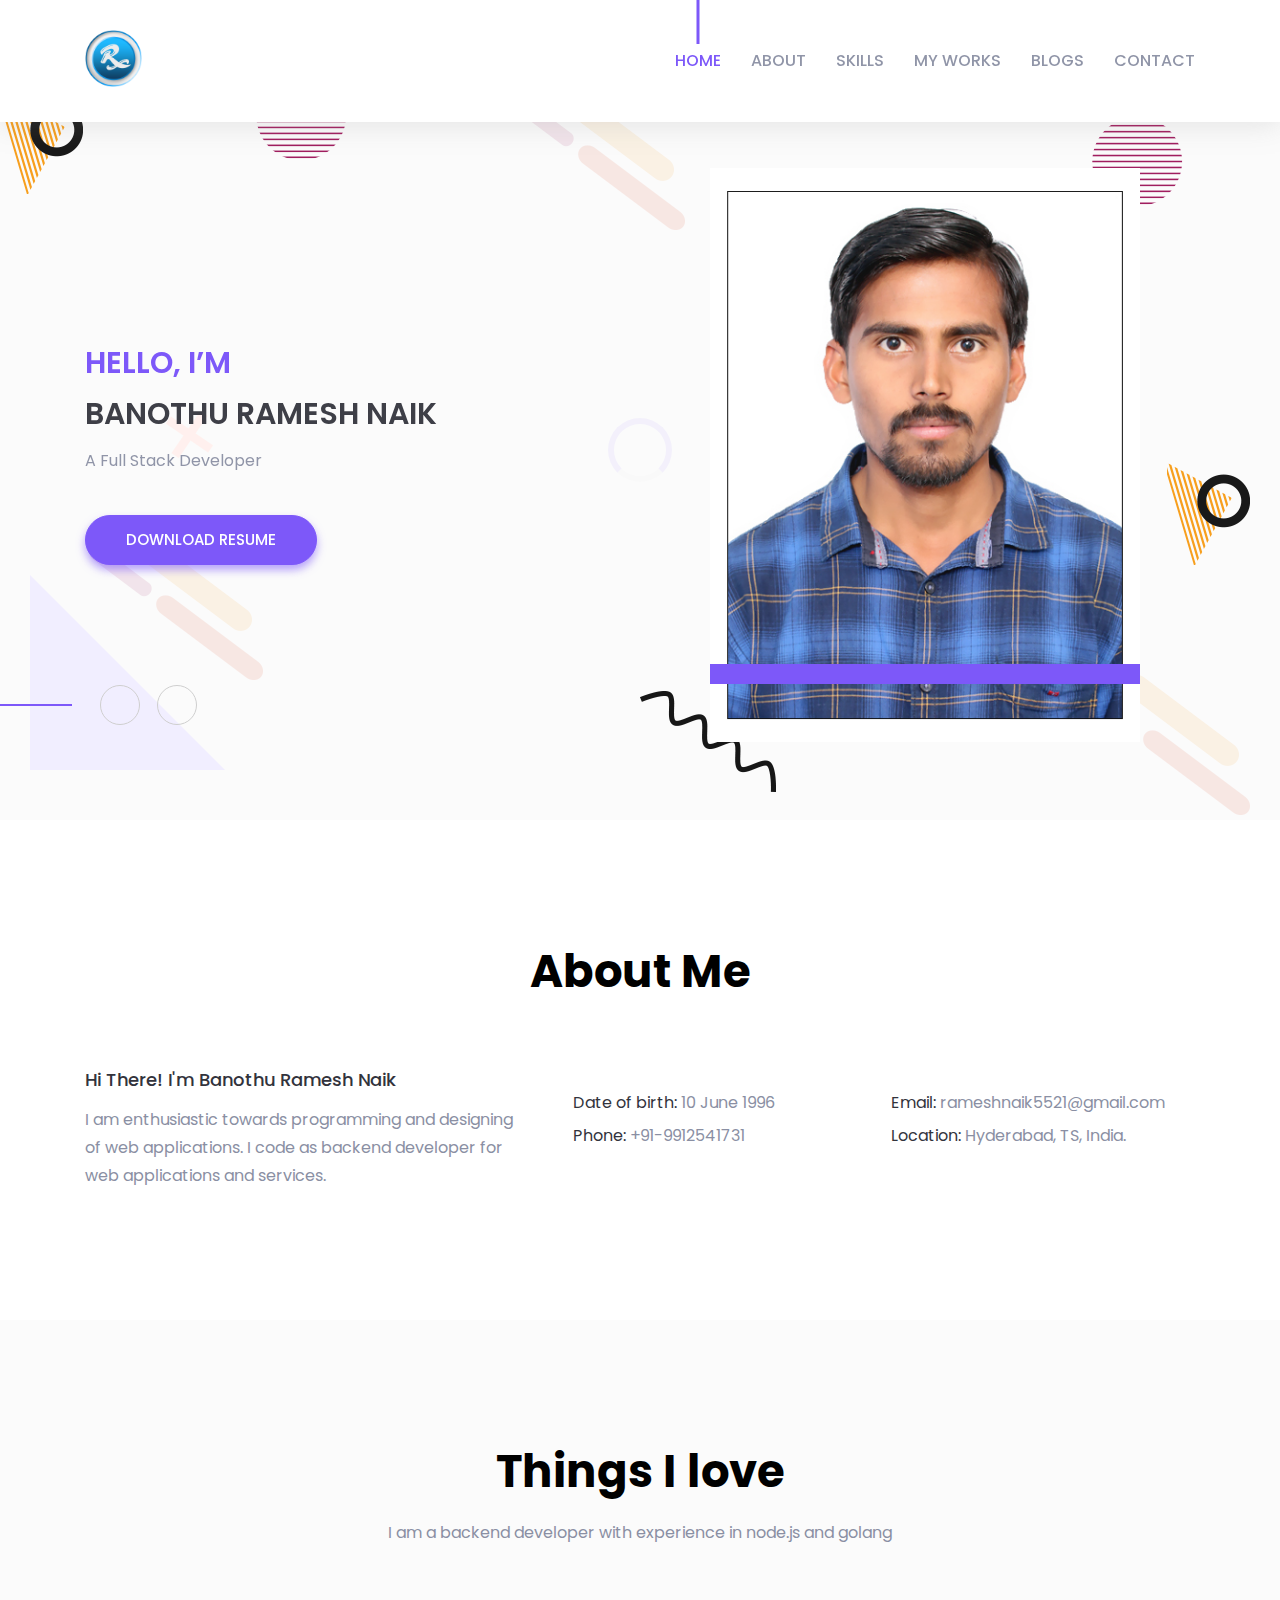
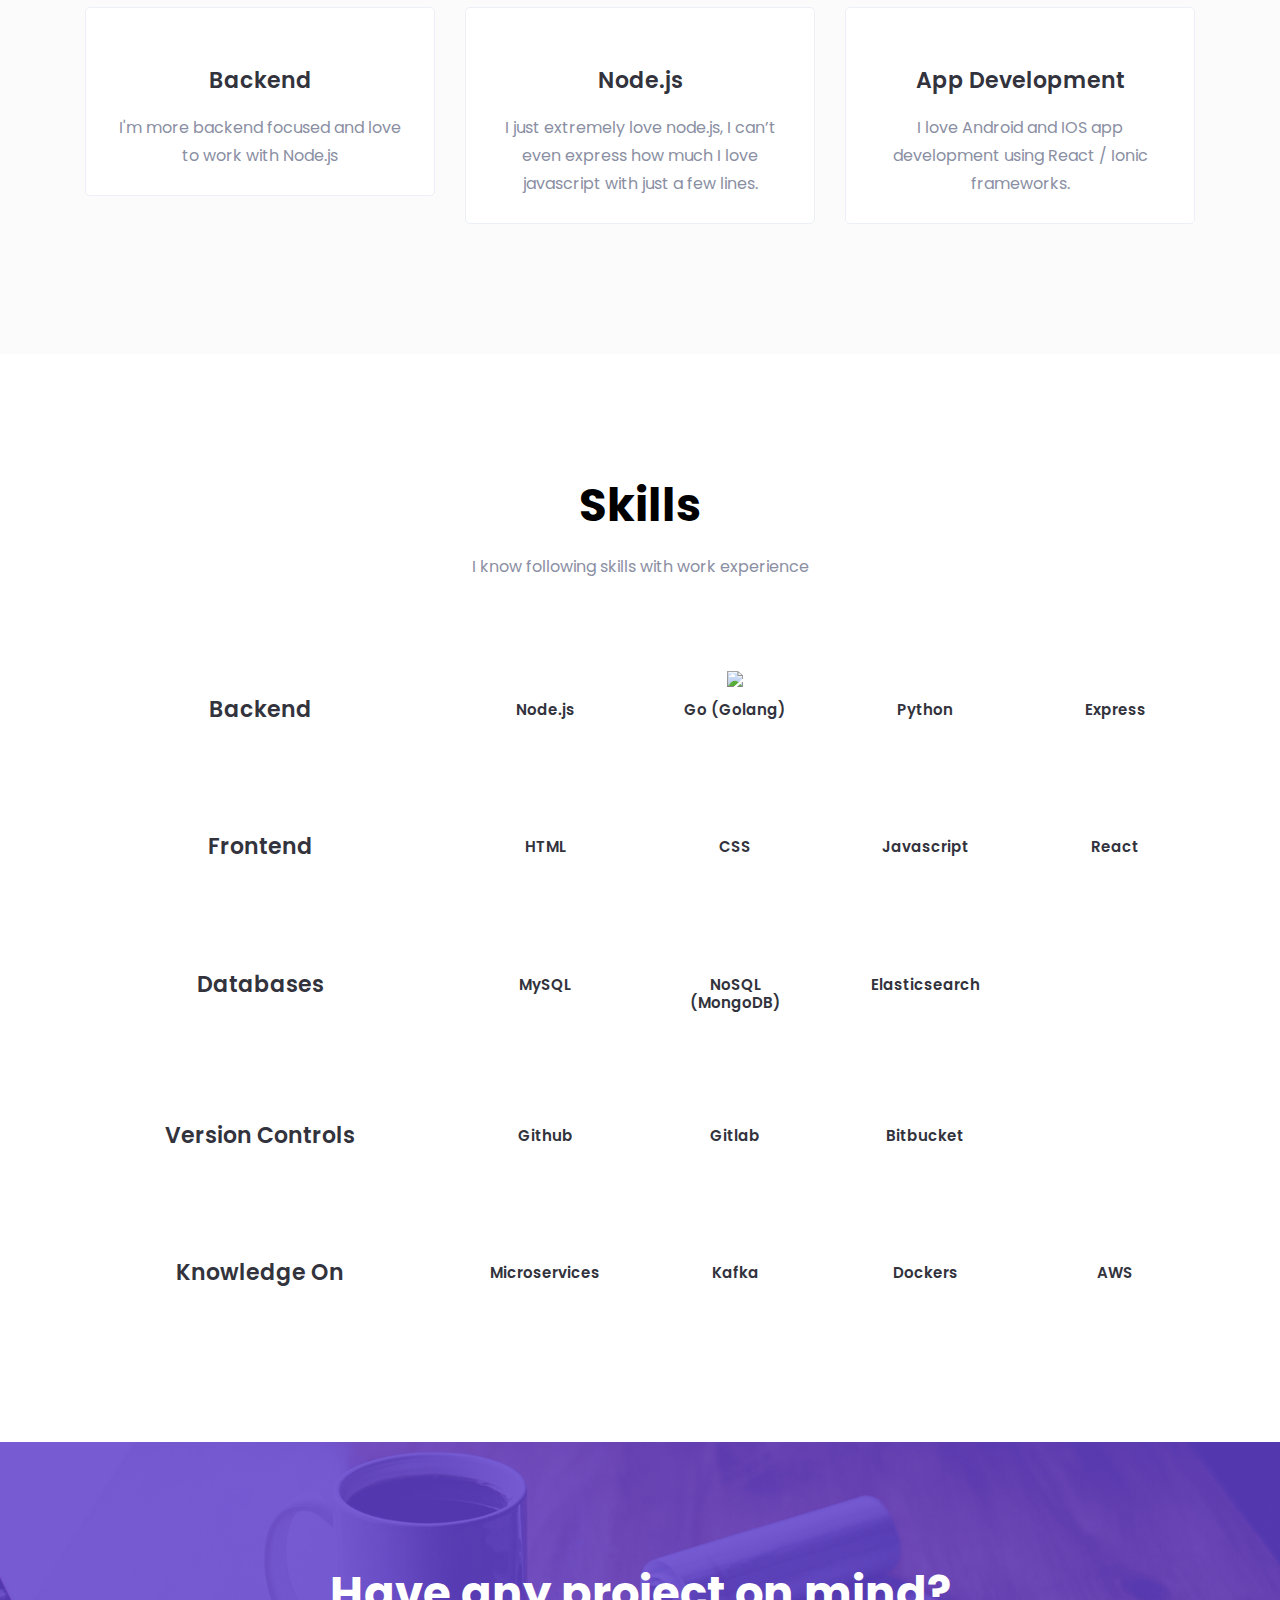
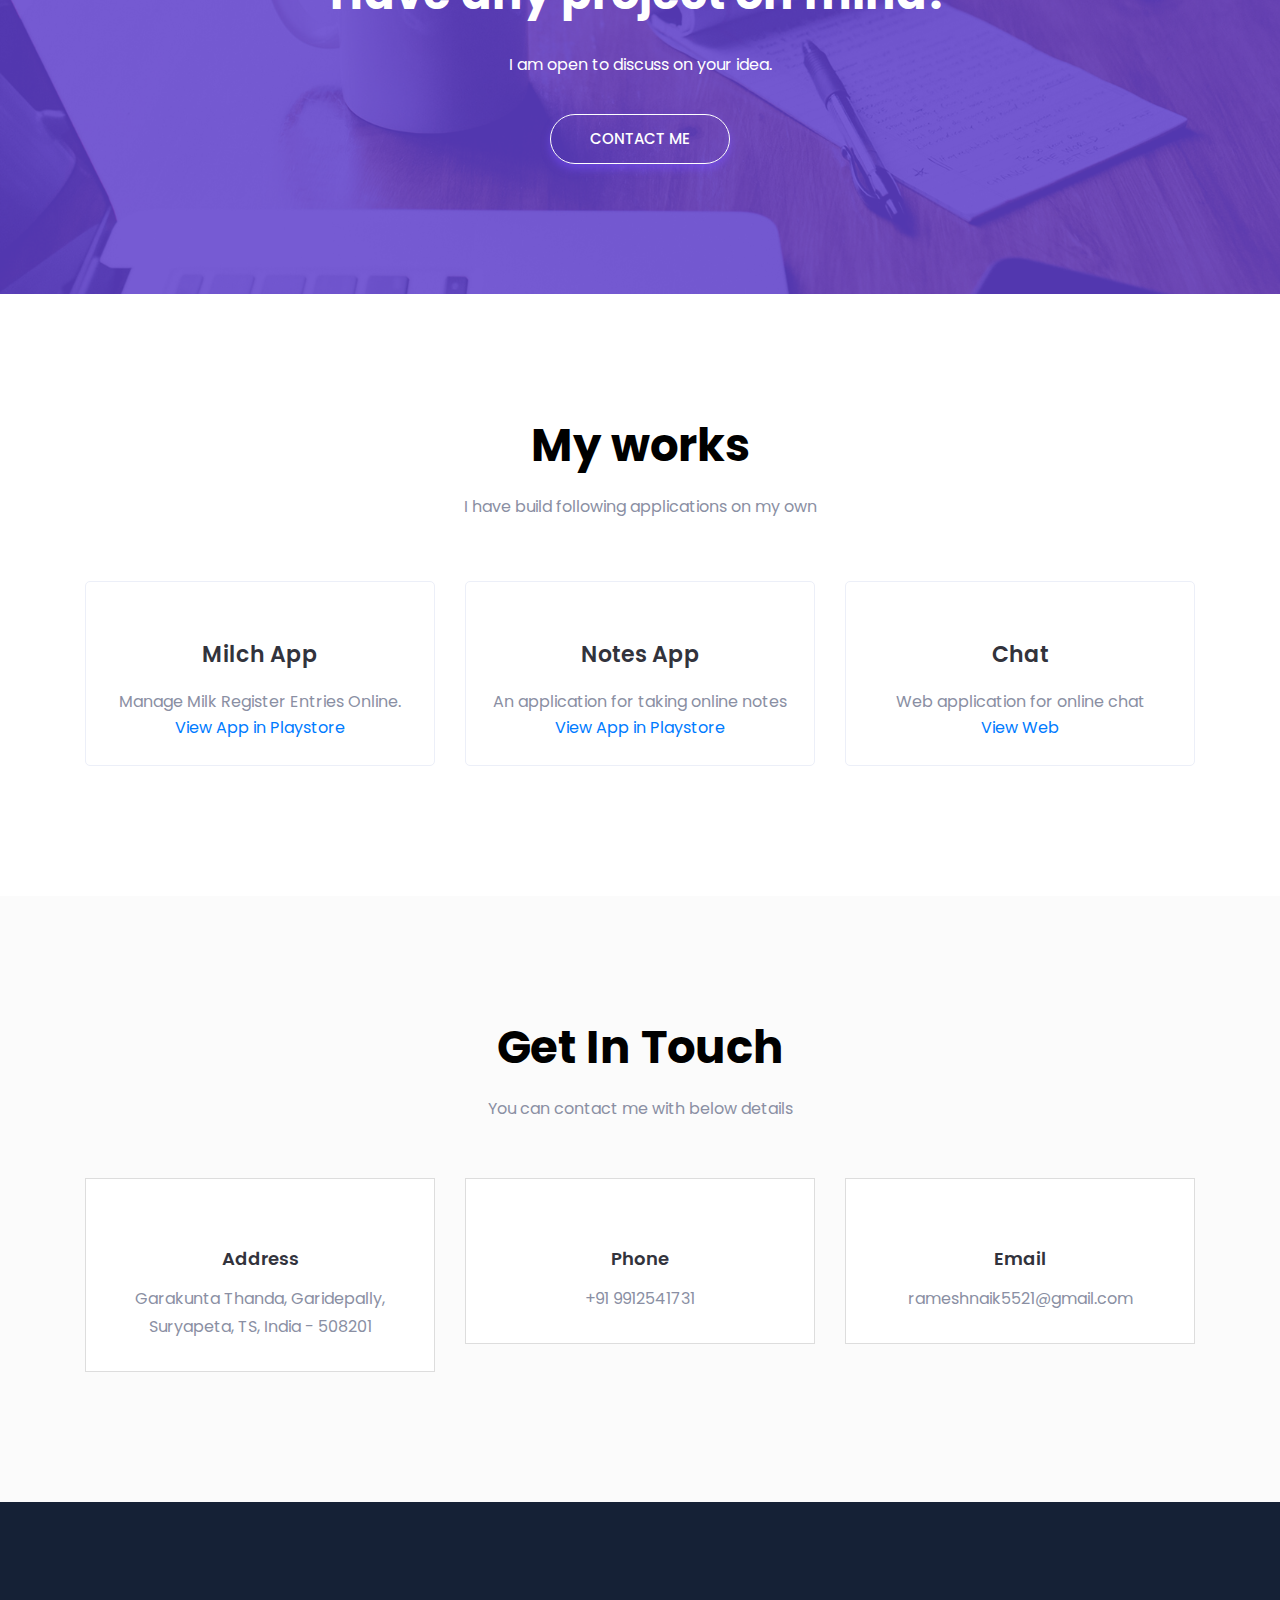
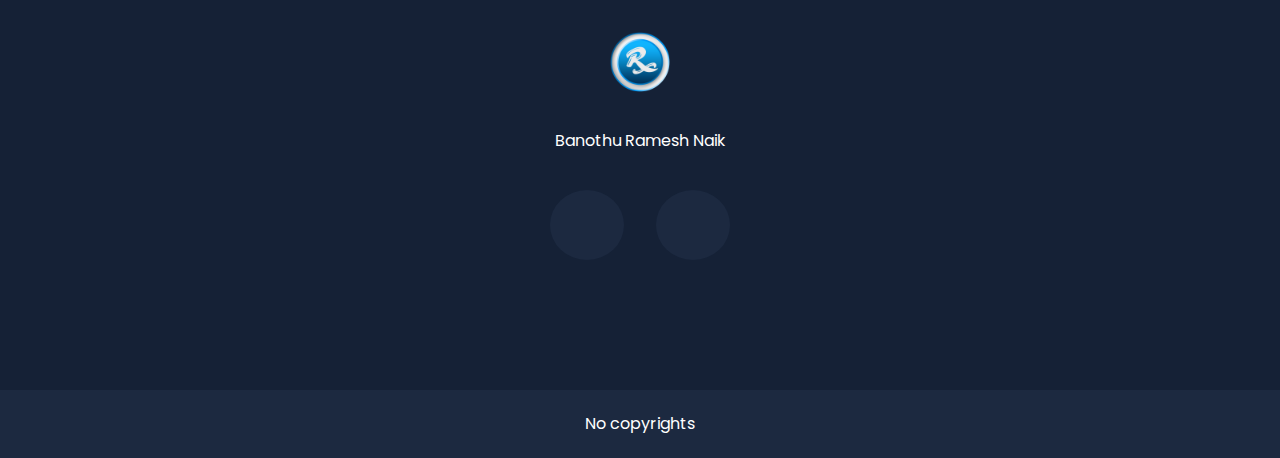
==== index.html @ ff6d8771 "commented download my resume" ====
<!doctype html>
<html lang="en">

<head>

    <!--====== Required meta tags ======-->
    <meta charset="utf-8">
    <meta http-equiv="x-ua-compatible" content="ie=edge">
    <meta name="description" content="Ramesh Naik Banothu Personal Portfolio Website">
    <meta name="viewport" content="width=device-width, initial-scale=1, shrink-to-fit=no">

    <!--====== Title ======-->
    <title>Ramesh Naik Banothu - Personal Portfolio & CV</title>

    <!--====== Favicon Icon ======-->
    <link rel="shortcut icon" href="assets/images/favicon.png" type="image/png">

    <!--====== Bootstrap css ======-->
    <link rel="stylesheet" href="assets/css/bootstrap.min.css">

    <!--====== Line Icons css ======-->
    <!-- <link rel="stylesheet" href="assets/css/LineIcons.css"> -->

    <link href="https://cdn.lineicons.com/3.0/lineicons.css" rel="stylesheet">

    <!--====== Magnific Popup css ======-->
    <link rel="stylesheet" href="assets/css/magnific-popup.css">

    <!--====== Default css ======-->
    <link rel="stylesheet" href="assets/css/default.css">

    <!--====== Style css ======-->
    <link rel="stylesheet" href="assets/css/style.css">
    <link rel="stylesheet" href="assets/css/myStyle.css">

</head>

<body>

    <!--====== PRELOADER PART START ======-->

    <div class="preloader">
        <div class="loader_34">
            <div class="ytp-spinner">
                <div class="ytp-spinner-container">
                    <div class="ytp-spinner-rotator">
                        <div class="ytp-spinner-left">
                            <div class="ytp-spinner-circle"></div>
                        </div>
                        <div class="ytp-spinner-right">
                            <div class="ytp-spinner-circle"></div>
                        </div>
                    </div>
                </div>
            </div>
        </div>
    </div>

    <!--====== PRELOADER ENDS START ======-->

    <!--====== HEADER PART START ======-->

    <header id="home" class="header-area">
        <div class="navigation fixed-top">
            <div class="container">
                <div class="row">
                    <div class="col-lg-12">
                        <nav class="navbar navbar-expand-lg">
                            <a class="navbar-brand" href="index.html">
                                <img width="10%" src="assets/images/logo.png" alt="Logo">
                            </a> <!-- Logo -->
                            <button class="navbar-toggler" type="button" data-toggle="collapse"
                                data-target="#navbarSupportedContent" aria-controls="navbarSupportedContent"
                                aria-expanded="false" aria-label="Toggle navigation">
                                <span class="toggler-icon"></span>
                                <span class="toggler-icon"></span>
                                <span class="toggler-icon"></span>
                            </button>

                            <div class="collapse navbar-collapse" id="navbarSupportedContent">
                                <ul class="navbar-nav ml-auto">
                                    <li class="nav-item active"><a class="page-scroll" href="#home">Home</a></li>
                                    <li class="nav-item"><a class="page-scroll" href="#about">About</a></li>
                                    <!-- <li class="nav-item"><a class="page-scroll" href="#service">Services</a></li> -->
                                    <li class="nav-item"><a class="page-scroll" href="#skills">Skills</a></li>
                                    <li class="nav-item"><a class="page-scroll myworksnav" href="#work">My Works</a></li>
                                    <li class="nav-item"><a class="page-scroll" href="/blogs">Blogs</a></li>
                                    <li class="nav-item"><a class="page-scroll" href="#contact">Contact</a></li>
                                </ul>
                            </div> <!-- navbar collapse -->
                        </nav> <!-- navbar -->
                    </div>
                </div> <!-- row -->
            </div> <!-- container -->
        </div> <!-- navigation -->

        <div id="parallax" class="header-content d-flex align-items-center">
            <div class="header-shape shape-one layer" data-depth="0.10">
                <img src="assets/images/banner/shape/shape-1.png" alt="Shape">
            </div> <!-- header shape -->
            <div class="header-shape shape-tow layer" data-depth="0.30">
                <img src="assets/images/banner/shape/shape-2.png" alt="Shape">
            </div> <!-- header shape -->
            <div class="header-shape shape-three layer" data-depth="0.40">
                <img src="assets/images/banner/shape/shape-3.png" alt="Shape">
            </div> <!-- header shape -->
            <div class="header-shape shape-fore layer" data-depth="0.60">
                <img src="assets/images/banner/shape/shape-2.png" alt="Shape">
            </div> <!-- header shape -->
            <div class="header-shape shape-five layer" data-depth="0.20">
                <img src="assets/images/banner/shape/shape-1.png" alt="Shape">
            </div> <!-- header shape -->
            <div class="header-shape shape-six layer" data-depth="0.15">
                <img src="assets/images/banner/shape/shape-4.png" alt="Shape">
            </div> <!-- header shape -->
            <div class="header-shape shape-seven layer" data-depth="0.50">
                <img src="assets/images/banner/shape/shape-5.png" alt="Shape">
            </div> <!-- header shape -->
            <div class="header-shape shape-eight layer" data-depth="0.40">
                <img src="assets/images/banner/shape/shape-3.png" alt="Shape">
            </div> <!-- header shape -->
            <div class="header-shape shape-nine layer" data-depth="0.20">
                <img src="assets/images/banner/shape/shape-6.png" alt="Shape">
            </div> <!-- header shape -->
            <div class="header-shape shape-ten layer" data-depth="0.30">
                <img src="assets/images/banner/shape/shape-3.png" alt="Shape">
            </div> <!-- header shape -->
            <div class="container">
                <div class="row align-items-center">
                    <div class="col-xl-5 col-lg-6">
                        <div class="header-content-right">
                            <h4 class="sub-title">Hello, I’m</h4>
                            <h1 class="title" style="font-size: 30px;">Banothu Ramesh Naik</h1>
                            <p>A Full Stack Developer</p>
                            <a class="main-btn" href="/Ramesh_Naik_Resume.pdf">Download resume</a>
                        </div> <!-- header content right -->
                    </div>
                    <div class="col-lg-6 offset-xl-1">
                        <div class="header-image d-none d-lg-block">
                            <img src="assets/images/banner/hero.jpg" alt="hero">
                        </div> <!-- header image -->
                    </div>
                </div> <!-- row -->
            </div> <!-- container -->
            <div class="header-social">
                <div class="container">
                    <div class="row">
                        <div class="col-lg-12">
                            <div class="header-social-icon">
                                <ul>
                                    <li><a target="_blank" href="https://github.com/banothurameshnaik"><i
                                                class="lni lni-github-original"></i></a></li>
                                    <li><a target="_blank"
                                            href="https://www.linkedin.com/in/ramesh-naik-banothu-841b9b114"><i
                                                class="lni lni-linkedin-original"></i></a></li>
                                </ul>
                            </div> <!-- header social -->
                        </div>
                    </div> <!-- row -->
                </div> <!-- container -->
            </div> <!-- header social -->
        </div> <!-- header content -->
    </header>

    <!--====== HEADER PART ENDS ======-->

    <!--====== ABOUT PART START ======-->

    <section id="about" class="about-area pt-125 pb-130">
        <div class="container">
            <div class="row justify-content-center">
                <div class="col-lg-8">
                    <div class="section-title text-center">
                        <h2 class="title">About Me</h2>
                    </div> <!-- section title -->
                </div>
            </div> <!-- row -->
            <div class="row">
                <div class="col-lg-5">
                    <div class="about-content mt-50">
                        <h5 class="about-title">Hi There! I'm Banothu Ramesh Naik</h5>
                        <p>
                            I am enthusiastic towards programming and designing of web applications.
                            I code as backend developer for web applications and services.
                        </p>
                    </div> <!-- about content -->
                </div>
                <div class="col-lg-7">
                    <div class="about-content mt-50">
                        <ul class="clearfix">
                            <li>
                                <div class="single-info d-flex align-items-center">
                                    <div class="info-icon">
                                        <i class="lni lni-calendar"></i>
                                    </div>
                                    <div class="info-text">
                                        <p><span>Date of birth:</span> 10 June 1996</p>
                                    </div>
                                </div> <!-- single info -->
                            </li>
                            <li>
                                <div class="single-info d-flex align-items-center">
                                    <div class="info-icon">
                                        <i class="lni lni-envelope"></i>
                                    </div>
                                    <div class="info-text">
                                        <p><span>Email:</span> rameshnaik5521@gmail.com</p>
                                    </div>
                                </div> <!-- single info -->
                            </li>
                            <li>
                                <div class="single-info d-flex align-items-center">
                                    <div class="info-icon">
                                        <i class="lni lni-phone"></i>
                                    </div>
                                    <div class="info-text">
                                        <p><span>Phone:</span> +91-9912541731</p>
                                    </div>
                                </div> <!-- single info -->
                            </li>
                            <li>
                                <div class="single-info d-flex align-items-center">
                                    <div class="info-icon">
                                        <i class="lni lni-map-marker"></i>
                                    </div>
                                    <div class="info-text">
                                        <p><span>Location:</span> Hyderabad, TS, India.</p>
                                    </div>
                                </div> <!-- single info -->
                            </li>
                        </ul>
                    </div> <!-- about content -->
                </div>
            </div> <!-- row -->
        </div> <!-- container -->
    </section>

    <!--====== ABOUT PART ENDS ======-->

    <!--====== SERVICES PART START ======-->

    <section id="service" class="services-area gray-bg pt-125 pb-130">
        <div class="container">
            <div class="row justify-content-center">
                <div class="col-lg-8">
                    <div class="section-title text-center pb-30">
                        <h2 class="title">Things I love</h2>
                        <p>I am a backend developer with experience in node.js and golang</p>
                    </div> <!-- section title -->
                </div>
            </div> <!-- row -->
            <div class="row justify-content-center">
                <div class="col-lg-4 col-md-6 col-sm-8">
                    <div class="single-service text-center mt-30">
                        <div class="service-icon">
                            <i class="lni lni-code-alt"></i>
                        </div>
                        <div class="service-content">
                            <h4 class="service-title"><a href="">Backend</a></h4>
                            <p>I'm more backend focused and love to work with Node.js</p>
                        </div>
                    </div> <!-- single service -->
                </div>
                <div class="col-lg-4 col-md-6 col-sm-8">
                    <div class="single-service text-center mt-30">
                        <div class="service-icon">
                            <i class="lni lni-nodejs"></i>
                        </div>
                        <div class="service-content">
                            <h4 class="service-title"><a href="">Node.js</a></h4>
                            <p>I just extremely love node.js, I can’t even express how much I love javascript with just
                                a few lines.</p>
                        </div>
                    </div> <!-- single service -->
                </div>
                <div class="col-lg-4 col-md-6 col-sm-8">
                    <div class="single-service text-center mt-30">
                        <div class="service-icon">
                            <i class="lni lni-mobile"></i>
                        </div>
                        <div class="service-content">
                            <h4 class="service-title"><a href="">App Development</a></h4>
                            <p>I love Android and IOS app development using React / Ionic frameworks.</p>
                        </div>
                    </div> <!-- single service -->
                </div>
            </div> <!-- row -->
        </div> <!-- container -->
    </section>

    <!--====== SERVICES PART ENDS ======-->

    <!--====== SKILLS PART START ======-->

    <section id="skills" class="skills-area white-bg pt-125 pb-130">
        <div class="container">
            <!-- Skills Heading -->
            <div class="row justify-content-center">
                <div class="col-lg-8">
                    <div class="section-title text-center pb-30">
                        <h2 class="title">Skills</h2>
                        <p>I know following skills with work experience</p>
                    </div> <!-- section title -->
                </div>
            </div> <!-- row -->

            <!-- Backend -->
            <div class="row justify-content-center">
                <div class="col-lg-4 col-md-6 col-sm-8">
                    <div class="single-service-no-border single-service text-center mt-50">
                        <div class="service-content">
                            <h4 class="service-title">Backend</h4>
                        </div>
                    </div> <!-- single service -->
                </div>
                <div class="col-lg-8 col-md-6 col-sm-8">
                    <div class="row justify-content-left">
                        <div class="col-lg-3 col-md-6 col-sm-8">
                            <div class="single-service-no-border single-service text-center mt-30">
                                <div class="service-icon">
                                    <!-- <img src="assets/images/skills-icons/node-icon.jpeg" /> -->
                                    <i class="lni lni-nodejs-alt"></i>
                                </div>
                                <div class="service-content">
                                    <h4 class="skill-title">Node.js</h4>
                                </div>
                            </div> <!-- single service -->
                        </div>
                        <div class="col-lg-3 col-md-6 col-sm-8">
                            <div class="single-service-no-border single-service text-center mt-30">
                                <div class="service-icon">
                                    <img height="56px" src="https://user-images.githubusercontent.com/3613230/41752586-476b0b24-7596-11e8-95fe-8fd3faa21e8a.png" />
                                    <!-- <i class="lni lni-code-alt"></i> -->
                                </div>
                                <div class="service-content">
                                    <h4 class="skill-title">Go (Golang)</h4>
                                </div>
                            </div>
                        </div>
                        <div class="col-lg-3 col-md-6 col-sm-8">
                            <div class="single-service-no-border single-service text-center mt-30">
                                <div class="service-icon">
                                    <i class="lni lni-python"></i>
                                </div>
                                <div class="service-content">
                                    <h4 class="skill-title">Python</h4>
                                </div>
                            </div>
                        </div>
                        <div class="col-lg-3 col-md-6 col-sm-8">
                            <div class="single-service-no-border single-service text-center mt-30">
                                <div class="service-icon">
                                    <i class="lni lni-nodejs"></i>
                                </div>
                                <div class="service-content">
                                    <h4 class="skill-title">Express</h4>
                                </div>
                            </div>
                        </div>
                    </div>
                </div>
            </div>

            <!-- Frontend -->
            <div class="row justify-content-center">
                <div class="col-lg-4 col-md-6 col-sm-8">
                    <div class="single-service-no-border single-service text-center mt-50">
                        <div class="service-content">
                            <h4 class="service-title">Frontend</h4>
                        </div>
                    </div>
                </div>
                <div class="col-lg-8 col-md-6 col-sm-8">
                    <div class="row justify-content-left">
                        <div class="col-lg-3 col-md-6 col-sm-8">
                            <div class="single-service-no-border single-service text-center mt-30">
                                <div class="service-icon">
                                    <i class="lni lni-html5"></i>
                                </div>
                                <div class="service-content">
                                    <h4 class="skill-title">HTML</h4>
                                </div>
                            </div>
                        </div>
                        <div class="col-lg-3 col-md-6 col-sm-8">
                            <div class="single-service-no-border single-service text-center mt-30">
                                <div class="service-icon">
                                    <i class="lni lni-css3"></i>
                                </div>
                                <div class="service-content">
                                    <h4 class="skill-title">CSS</h4>
                                </div>
                            </div>
                        </div>
                        <div class="col-lg-3 col-md-6 col-sm-8">
                            <div class="single-service-no-border single-service text-center mt-30">
                                <div class="service-icon">
                                    <i class="lni lni-javascript"></i>
                                </div>
                                <div class="service-content">
                                    <h4 class="skill-title">Javascript</h4>
                                </div>
                            </div>
                        </div>
                        <div class="col-lg-3 col-md-6 col-sm-8">
                            <div class="single-service-no-border single-service text-center mt-30">
                                <div class="service-icon">
                                    <i class="lni lni-react"></i>
                                </div>
                                <div class="service-content">
                                    <h4 class="skill-title">React</h4>
                                </div>
                            </div>
                        </div>
                    </div>
                </div>
            </div>

            <!-- Databases -->
            <div class="row justify-content-center">
                <div class="col-lg-4 col-md-6 col-sm-8">
                    <div class="single-service-no-border single-service text-center mt-50">
                        <div class="service-content">
                            <h4 class="service-title">Databases</h4>
                        </div>
                    </div>
                </div>
                <div class="col-lg-8 col-md-6 col-sm-8">
                    <div class="row justify-content-left">
                        <div class="col-lg-3 col-md-6 col-sm-8">
                            <div class="single-service-no-border single-service text-center mt-30">
                                <div class="service-icon">
                                    <!-- <img src="assets/images/skills-icons/mysql-icon.png" /> -->
                                    <i class="lni lni-database"></i>
                                </div>
                                <div class="service-content">
                                    <h4 class="skill-title">MySQL</h4>
                                </div>
                            </div>
                        </div>
                        <div class="col-lg-3 col-md-6 col-sm-8">
                            <div class="single-service-no-border single-service text-center mt-30">
                                <div class="service-icon">
                                    <i class="lni lni-database"></i>
                                </div>
                                <div class="service-content">
                                    <h4 class="skill-title">NoSQL (MongoDB)</h4>
                                </div>
                            </div>
                        </div>
                        <div class="col-lg-3 col-md-6 col-sm-8">
                            <div class="single-service-no-border single-service text-center mt-30">
                                <div class="service-icon">
                                    <i class="lni lni-database"></i>
                                </div>
                                <div class="service-content">
                                    <h4 class="skill-title">Elasticsearch</h4>
                                </div>
                            </div>
                        </div>
                    </div>
                </div>
            </div>

            <!-- Version Controls -->
            <div class="row justify-content-center">
                <div class="col-lg-4 col-md-6 col-sm-8">
                    <div class="single-service-no-border single-service text-center mt-50">
                        <div class="service-content">
                            <h4 class="service-title">Version Controls</h4>
                        </div>
                    </div>
                </div>
                <div class="col-lg-8 col-md-6 col-sm-8">
                    <div class="row justify-content-left">
                        <div class="col-lg-3 col-md-6 col-sm-8">
                            <div class="single-service-no-border single-service text-center mt-30">
                                <div class="service-icon">
                                    <i class="lni lni-github-original"></i>
                                </div>
                                <div class="service-content">
                                    <h4 class="skill-title">Github</h4>
                                </div>
                            </div>
                        </div>
                        <div class="col-lg-3 col-md-6 col-sm-8">
                            <div class="single-service-no-border single-service text-center mt-30">
                                <div class="service-icon">
                                    <i class="lni lni-code-alt"></i>
                                </div>
                                <div class="service-content">
                                    <h4 class="skill-title">Gitlab</h4>
                                </div>
                            </div>
                        </div>
                        <div class="col-lg-3 col-md-6 col-sm-8">
                            <div class="single-service-no-border single-service text-center mt-30">
                                <div class="service-icon">
                                    <i class="lni lni-bitbucket"></i>
                                </div>
                                <div class="service-content">
                                    <h4 class="skill-title">Bitbucket</h4>
                                </div>
                            </div>
                        </div>
                    </div>
                </div>
            </div>

            <!-- Knowledge On -->
            <div class="row justify-content-center">
                <div class="col-lg-4 col-md-6 col-sm-8">
                    <div class="single-service-no-border single-service text-center mt-50">
                        <div class="service-content">
                            <h4 class="service-title">Knowledge On</h4>
                        </div>
                    </div>
                </div>
                <div class="col-lg-8 col-md-6 col-sm-8">
                    <div class="row justify-content-left">
                        <div class="col-lg-3 col-md-6 col-sm-8">
                            <div class="single-service-no-border single-service text-center mt-30">
                                <div class="service-icon">
                                    <i class="lni lni-code-alt"></i>
                                </div>
                                <div class="service-content">
                                    <h4 class="skill-title">Microservices</h4>
                                </div>
                            </div>
                        </div>
                        <div class="col-lg-3 col-md-6 col-sm-8">
                            <div class="single-service-no-border single-service text-center mt-30">
                                <div class="service-icon">
                                    <i class="lni lni-code-alt"></i>
                                </div>
                                <div class="service-content">
                                    <h4 class="skill-title">Kafka</h4>
                                </div>
                            </div>
                        </div>
                        <div class="col-lg-3 col-md-6 col-sm-8">
                            <div class="single-service-no-border single-service text-center mt-30">
                                <div class="service-icon">
                                    <i class="lni lni-docker"></i>
                                </div>
                                <div class="service-content">
                                    <h4 class="skill-title">Dockers</h4>
                                </div>
                            </div>
                        </div>
                        <div class="col-lg-3 col-md-6 col-sm-8">
                            <div class="single-service-no-border single-service text-center mt-30">
                                <div class="service-icon">
                                    <i class="lni lni-aws"></i>
                                </div>
                                <div class="service-content">
                                    <h4 class="skill-title">AWS</h4>
                                </div>
                            </div>
                        </div>
                    </div>
                </div>
            </div>
        </div> <!-- container -->
    </section>

    <!--====== SKILLS PART ENDS ======-->

    <!--====== CALL TO ACTION PART START ======-->

    <section id="call-to-action" class="call-to-action pt-125 pb-130 bg_cover"
        style="background-image: url(assets/images/call-to-action.jpg)">
        <div class="container">
            <div class="row justify-content-center">
                <div class="col-xl-8 col-lg-9">
                    <div class="call-action-content text-center">
                        <h2 class="action-title">Have any project on mind?</h2>
                        <p>I am open to discuss on your idea.</p>
                        <ul>
                            <!-- <li><a class="main-btn custom" href="/Ramesh_Naik_Resume.pdf">download my resume</a></li> -->
                            <li><a class="main-btn custom-2" href="#contact">contact me</a></li>
                        </ul>
                    </div> <!-- call action content -->
                </div>
            </div> <!-- row -->
        </div> <!-- container -->
    </section>

    <!--====== CALL TO ACTION PART ENDS ======-->

    <!--====== WORK PART START ======-->

    <section id="work" class="work-area pt-125 pb-130">
        <div class="container">
            <div class="row justify-content-center">
                <div class="col-lg-8">
                    <div class="section-title text-center pb-30">
                        <h2 class="title">My works</h2>
                        <p>I have build following applications on my own</p>
                    </div> <!-- section title -->
                </div>
            </div> <!-- row -->
            <div class="row justify-content-center">
                <div class="col-lg-4 col-md-6 col-sm-8">
                    <div class="single-service text-center mt-30">
                        <div class="service-icon">
                            <i class="lni lni-mobile"></i>
                        </div>
                        <div class="service-content">
                            <h4 class="service-title"><a href="/pages/project-milch.html">Milch App</a></h4>
                            <p>Manage Milk Register Entries Online.</p>
                            <a target="_blank"
                                href="https://play.google.com/store/apps/details?id=com.rameshnaikonline">View App in
                                Playstore</a>
                        </div>
                    </div> <!-- single service -->
                </div>
                <div class="col-lg-4 col-md-6 col-sm-8">
                    <div class="single-service text-center mt-30">
                        <div class="service-icon">
                            <i class="lni lni-mobile"></i>
                        </div>
                        <div class="service-content">
                            <h4 class="service-title"><a href="/pages/project-notes.html">Notes App</a></h4>
                            <p>An application for taking online notes</p>
                            <a target="_blank"
                                href="https://play.google.com/store/apps/details?id=com.online.notes">View App in
                                Playstore</a>
                        </div>
                    </div> <!-- single service -->
                </div>
                <div class="col-lg-4 col-md-6 col-sm-8">
                    <div class="single-service text-center mt-30">
                        <div class="service-icon">
                            <i class="lni lni-code-alt"></i>
                        </div>
                        <div class="service-content">
                            <h4 class="service-title"><a href="/pages/project-chat.html">Chat</a></h4>
                            <p>Web application for online chat</p>
                            <a href="http://adhiram.6te.net/tweetup/chat.php">View Web</a>
                        </div>
                    </div> <!-- single service -->
                </div>
            </div> <!-- row -->
        </div> <!-- container -->
    </section>

    <!--====== WORK PART ENDS ======-->

    <!--====== CONTACT PART START ======-->

    <section id="contact" class="contact-area pt-125 pb-130 gray-bg">
        <div class="container">
            <div class="row justify-content-center">
                <div class="col-lg-8">
                    <div class="section-title text-center pb-25">
                        <h2 class="title">Get In Touch</h2>
                        <p>You can contact me with below details</p>
                    </div> <!-- section title -->
                </div>
            </div> <!-- row -->
            <div class="row justify-content-center">
                <div class="col-lg-4 col-md-6 col-sm-7">
                    <div class="contact-box text-center mt-30">
                        <div class="contact-icon">
                            <i class="lni lni-map-marker"></i>
                        </div>
                        <div class="contact-content">
                            <h6 class="contact-title">Address</h6>
                            <p>Garakunta Thanda, Garidepally, Suryapeta, TS, India - 508201</p>
                        </div>
                    </div> <!-- contact box -->
                </div>
                <div class="col-lg-4 col-md-6 col-sm-7">
                    <div class="contact-box text-center mt-30">
                        <div class="contact-icon">
                            <i class="lni lni-phone"></i>
                        </div>
                        <div class="contact-content">
                            <h6 class="contact-title">Phone</h6>
                            <p>+91 9912541731</p>
                        </div>
                    </div> <!-- contact box -->
                </div>
                <div class="col-lg-4 col-md-6 col-sm-7">
                    <div class="contact-box text-center mt-30">
                        <div class="contact-icon">
                            <i class="lni lni-envelope"></i>
                        </div>
                        <div class="contact-content">
                            <h6 class="contact-title">Email</h6>
                            <p>rameshnaik5521@gmail.com</p>
                        </div>
                    </div> <!-- contact box -->
                </div>
            </div> <!-- row -->
        </div> <!-- container -->
    </section>

    <!--====== CONTACT PART ENDS ======-->

    <!--====== FOOTER PART START ======-->

    <footer id="footer" class="footer-area">
        <div class="footer-widget pt-130 pb-130">
            <div class="container">
                <div class="row justify-content-center">
                    <div class="col-lg-8">
                        <div class="footer-content text-center">
                            <a href="index.html">
                                <img width="10%" src="assets/images/logo-2.png" alt="Logo">
                            </a>
                            <p class="mt-">Banothu Ramesh Naik</p>
                            <ul>
                                <li><a target="_blank" href="https://github.com/banothurameshnaik"><i
                                            class="lni lni-github-original"></i></a></li>
                                <li><a target="_blank"
                                        href="https://www.linkedin.com/in/ramesh-naik-banothu-841b9b114/"><i
                                            class="lni lni-linkedin-original"></i></a></li>
                            </ul>
                        </div> <!-- footer content -->
                    </div>
                </div> <!-- row -->
            </div> <!-- container -->
        </div> <!-- footer widget -->
        <div class="footer-copyright pb-20">
            <div class="container">
                <div class="row">
                    <div class="col-lg-12">
                        <div class="copyright-text text-center pt-20">
                            <p>No copyrights</p>
                        </div> <!-- copyright text -->
                    </div>
                </div> <!-- row -->
            </div> <!-- container -->
        </div> <!-- footer widget -->
    </footer>

    <!--====== FOOTER PART ENDS ======-->

    <!--====== BACK TOP TOP PART START ======-->

    <a href="#" class="back-to-top"><i class="lni lni-chevron-up"></i></a>

    <!--====== BACK TOP TOP PART ENDS ======-->







    <!--====== jquery js ======-->
    <script src="assets/js/vendor/modernizr-3.6.0.min.js"></script>
    <script src="assets/js/vendor/jquery-1.12.4.min.js"></script>

    <!--====== Bootstrap js ======-->
    <script src="assets/js/bootstrap.min.js"></script>
    <script src="assets/js/popper.min.js"></script>

    <!--====== Magnific Popup js ======-->
    <script src="assets/js/jquery.magnific-popup.min.js"></script>

    <!--====== Parallax js ======-->
    <script src="assets/js/parallax.min.js"></script>

    <!--====== Counter Up js ======-->
    <script src="assets/js/waypoints.min.js"></script>
    <script src="assets/js/jquery.counterup.min.js"></script>


    <!--====== Appear js ======-->
    <script src="assets/js/jquery.appear.min.js"></script>

    <!--====== Scrolling js ======-->
    <script src="assets/js/scrolling-nav.js"></script>
    <script src="assets/js/jquery.easing.min.js"></script>


    <!--====== Main js ======-->
    <script src="assets/js/main.js"></script>

</body>

</html>
---- assets/css/default.css ----
/* Deafult Margin & Padding */
/*-- Margin Top --*/
.mt-5 {
	margin-top: 5px;
}
.mt-10 {
	margin-top: 10px;
}
.mt-15 {
	margin-top: 15px;
}
.mt-20 {
	margin-top: 20px;
}
.mt-25 {
	margin-top: 25px;
}
.mt-30 {
	margin-top: 30px;
}
.mt-35 {
	margin-top: 35px;
}
.mt-40 {
	margin-top: 40px;
}
.mt-45 {
	margin-top: 45px;
}
.mt-50 {
	margin-top: 50px;
}
.mt-55 {
	margin-top: 55px;
}
.mt-60 {
	margin-top: 60px;
}
.mt-65 {
	margin-top: 65px;
}
.mt-70 {
	margin-top: 70px;
}
.mt-75 {
	margin-top: 75px;
}
.mt-80 {
	margin-top: 80px;
}
.mt-85 {
	margin-top: 85px;
}
.mt-90 {
	margin-top: 90px;
}
.mt-95 {
	margin-top: 95px;
}
.mt-100 {
	margin-top: 100px;
}
.mt-105 {
	margin-top: 105px;
}
.mt-110 {
	margin-top: 110px;
}
.mt-115 {
	margin-top: 115px;
}
.mt-120 {
	margin-top: 120px;
}
.mt-125 {
	margin-top: 125px;
}
.mt-130 {
	margin-top: 130px;
}
.mt-135 {
	margin-top: 135px;
}
.mt-140 {
	margin-top: 140px;
}
.mt-145 {
	margin-top: 145px;
}
.mt-150 {
	margin-top: 150px;
}
.mt-155 {
	margin-top: 155px;
}
.mt-160 {
	margin-top: 160px;
}
.mt-165 {
	margin-top: 165px;
}
.mt-170 {
	margin-top: 170px;
}
.mt-175 {
	margin-top: 175px;
}
.mt-180 {
	margin-top: 180px;
}
.mt-185 {
	margin-top: 185px;
}
.mt-190 {
	margin-top: 190px;
}
.mt-195 {
	margin-top: 195px;
}
.mt-200 {
	margin-top: 200px;
}
/*-- Margin Bottom --*/

.mb-5 {
	margin-bottom: 5px;
}
.mb-10 {
	margin-bottom: 10px;
}
.mb-15 {
	margin-bottom: 15px;
}
.mb-20 {
	margin-bottom: 20px;
}
.mb-25 {
	margin-bottom: 25px;
}
.mb-30 {
	margin-bottom: 30px;
}
.mb-35 {
	margin-bottom: 35px;
}
.mb-40 {
	margin-bottom: 40px;
}
.mb-45 {
	margin-bottom: 45px;
}
.mb-50 {
	margin-bottom: 50px;
}
.mb-55 {
	margin-bottom: 55px;
}
.mb-60 {
	margin-bottom: 60px;
}
.mb-65 {
	margin-bottom: 65px;
}
.mb-70 {
	margin-bottom: 70px;
}
.mb-75 {
	margin-bottom: 75px;
}
.mb-80 {
	margin-bottom: 80px;
}
.mb-85 {
	margin-bottom: 85px;
}
.mb-90 {
	margin-bottom: 90px;
}
.mb-95 {
	margin-bottom: 95px;
}
.mb-100 {
	margin-bottom: 100px;
}
.mb-105 {
	margin-bottom: 105px;
}
.mb-110 {
	margin-bottom: 110px;
}
.mb-115 {
	margin-bottom: 115px;
}
.mb-120 {
	margin-bottom: 120px;
}
.mb-125 {
	margin-bottom: 125px;
}
.mb-130 {
	margin-bottom: 130px;
}
.mb-135 {
	margin-bottom: 135px;
}
.mb-140 {
	margin-bottom: 140px;
}
.mb-145 {
	margin-bottom: 145px;
}
.mb-150 {
	margin-bottom: 150px;
}
.mb-155 {
	margin-bottom: 155px;
}
.mb-160 {
	margin-bottom: 160px;
}
.mb-165 {
	margin-bottom: 165px;
}
.mb-170 {
	margin-bottom: 170px;
}
.mb-175 {
	margin-bottom: 175px;
}
.mb-180 {
	margin-bottom: 180px;
}
.mb-185 {
	margin-bottom: 185px;
}
.mb-190 {
	margin-bottom: 190px;
}
.mb-195 {
	margin-bottom: 195px;
}
.mb-200 {
	margin-bottom: 200px;
}
/*-- margin left --*/
.ml-5 {
	margin-left: 5px;
}
.ml-10 {
	margin-left: 10px;
}
.ml-15 {
	margin-left: 15px;
}
.ml-20 {
	margin-left: 20px;
}
.ml-25 {
	margin-left: 25px;
}
.ml-30 {
	margin-left: 30px;
}
.ml-35 {
	margin-left: 35px;
}
.ml-40 {
	margin-left: 40px;
}
.ml-45 {
	margin-left: 45px;
}
.ml-50 {
	margin-left: 50px;
}
.ml-55 {
	margin-left: 55px;
}
.ml-60 {
	margin-left: 60px;
}
.ml-65 {
	margin-left: 65px;
}
.ml-70 {
	margin-left: 70px;
}
.ml-75 {
	margin-left: 75px;
}
.ml-80 {
	margin-left: 80px;
}
.ml-85 {
	margin-left: 85px;
}
.ml-90 {
	margin-left: 90px;
}
.ml-95 {
	margin-left: 95px;
}
.ml-100 {
	margin-left: 100px;
}
.ml-105 {
	margin-left: 105px;
}
.ml-110 {
	margin-left: 110px;
}
.ml-115 {
	margin-left: 115px;
}
.ml-120 {
	margin-left: 120px;
}
.ml-125 {
	margin-left: 125px;
}
.ml-130 {
	margin-left: 130px;
}
.ml-135 {
	margin-left: 135px;
}
.ml-140 {
	margin-left: 140px;
}
.ml-145 {
	margin-left: 145px;
}
.ml-150 {
	margin-left: 150px;
}
.ml-155 {
	margin-left: 155px;
}
.ml-160 {
	margin-left: 160px;
}
.ml-165 {
	margin-left: 165px;
}
.ml-170 {
	margin-left: 170px;
}
.ml-175 {
	margin-left: 175px;
}
.ml-180 {
	margin-left: 180px;
}
.ml-185 {
	margin-left: 185px;
}
.ml-190 {
	margin-left: 190px;
}
.ml-195 {
	margin-left: 195px;
}
.ml-200 {
	margin-left: 200px;
}
/*-- margin right --*/
.mr-5 {
	margin-right: 5px;
}
.mr-10 {
	margin-right: 10px;
}
.mr-15 {
	margin-right: 15px;
}
.mr-20 {
	margin-right: 20px;
}
.mr-25 {
	margin-right: 25px;
}
.mr-30 {
	margin-right: 30px;
}
.mr-35 {
	margin-right: 35px;
}
.mr-40 {
	margin-right: 40px;
}
.mr-45 {
	margin-right: 45px;
}
.mr-50 {
	margin-right: 50px;
}
.mr-55 {
	margin-right: 55px;
}
.mr-60 {
	margin-right: 60px;
}
.mr-65 {
	margin-right: 65px;
}
.mr-70 {
	margin-right: 70px;
}
.mr-75 {
	margin-right: 75px;
}
.mr-80 {
	margin-right: 80px;
}
.mr-85 {
	margin-right: 85px;
}
.mr-90 {
	margin-right: 90px;
}
.mr-95 {
	margin-right: 95px;
}
.mr-100 {
	margin-right: 100px;
}
.mr-105 {
	margin-right: 105px;
}
.mr-110 {
	margin-right: 110px;
}
.mr-115 {
	margin-right: 115px;
}
.mr-120 {
	margin-right: 120px;
}
.mr-125 {
	margin-right: 125px;
}
.mr-130 {
	margin-right: 130px;
}
.mr-135 {
	margin-right: 135px;
}
.mr-140 {
	margin-right: 140px;
}
.mr-145 {
	margin-right: 145px;
}
.mr-150 {
	margin-right: 150px;
}
.mr-155 {
	margin-right: 155px;
}
.mr-160 {
	margin-right: 160px;
}
.mr-165 {
	margin-right: 165px;
}
.mr-170 {
	margin-right: 170px;
}
.mr-175 {
	margin-right: 175px;
}
.mr-180 {
	margin-right: 180px;
}
.mr-185 {
	margin-right: 185px;
}
.mr-190 {
	margin-right: 190px;
}
.mr-195 {
	margin-right: 195px;
}
.mr-200 {
	margin-right: 200px;
}


/*-- Padding Top --*/

.pt-5 {
	padding-top: 5px;
}
.pt-10 {
	padding-top: 10px;
}
.pt-15 {
	padding-top: 15px;
}
.pt-20 {
	padding-top: 20px;
}
.pt-25 {
	padding-top: 25px;
}
.pt-30 {
	padding-top: 30px;
}
.pt-35 {
	padding-top: 35px;
}
.pt-40 {
	padding-top: 40px;
}
.pt-45 {
	padding-top: 45px;
}
.pt-50 {
	padding-top: 50px;
}
.pt-55 {
	padding-top: 55px;
}
.pt-60 {
	padding-top: 60px;
}
.pt-65 {
	padding-top: 65px;
}
.pt-70 {
	padding-top: 70px;
}
.pt-75 {
	padding-top: 75px;
}
.pt-80 {
	padding-top: 80px;
}
.pt-85 {
	padding-top: 85px;
}
.pt-90 {
	padding-top: 90px;
}
.pt-95 {
	padding-top: 95px;
}
.pt-100 {
	padding-top: 100px;
}
.pt-105 {
	padding-top: 105px;
}
.pt-110 {
	padding-top: 110px;
}
.pt-115 {
	padding-top: 115px;
}
.pt-120 {
	padding-top: 120px;
}
.pt-125 {
	padding-top: 125px;
}
.pt-130 {
	padding-top: 130px;
}
.pt-135 {
	padding-top: 135px;
}
.pt-140 {
	padding-top: 140px;
}
.pt-145 {
	padding-top: 145px;
}
.pt-150 {
	padding-top: 150px;
}
.pt-155 {
	padding-top: 155px;
}
.pt-160 {
	padding-top: 160px;
}
.pt-165 {
	padding-top: 165px;
}
.pt-170 {
	padding-top: 170px;
}
.pt-175 {
	padding-top: 175px;
}
.pt-180 {
	padding-top: 180px;
}
.pt-185 {
	padding-top: 185px;
}
.pt-190 {
	padding-top: 190px;
}
.pt-195 {
	padding-top: 195px;
}
.pt-200 {
	padding-top: 200px;
}
/*-- Padding Bottom --*/

.pb-5 {
	padding-bottom: 5px;
}
.pb-10 {
	padding-bottom: 10px;
}
.pb-15 {
	padding-bottom: 15px;
}
.pb-20 {
	padding-bottom: 20px;
}
.pb-25 {
	padding-bottom: 25px;
}
.pb-30 {
	padding-bottom: 30px;
}
.pb-35 {
	padding-bottom: 35px;
}
.pb-40 {
	padding-bottom: 40px;
}
.pb-45 {
	padding-bottom: 45px;
}
.pb-50 {
	padding-bottom: 50px;
}
.pb-55 {
	padding-bottom: 55px;
}
.pb-60 {
	padding-bottom: 60px;
}
.pb-65 {
	padding-bottom: 65px;
}
.pb-70 {
	padding-bottom: 70px;
}
.pb-75 {
	padding-bottom: 75px;
}
.pb-80 {
	padding-bottom: 80px;
}
.pb-85 {
	padding-bottom: 85px;
}
.pb-90 {
	padding-bottom: 90px;
}
.pb-95 {
	padding-bottom: 95px;
}
.pb-100 {
	padding-bottom: 100px;
}
.pb-105 {
	padding-bottom: 105px;
}
.pb-110 {
	padding-bottom: 110px;
}
.pb-115 {
	padding-bottom: 115px;
}
.pb-120 {
	padding-bottom: 120px;
}
.pb-125 {
	padding-bottom: 125px;
}
.pb-130 {
	padding-bottom: 130px;
}
.pb-135 {
	padding-bottom: 135px;
}
.pb-140 {
	padding-bottom: 140px;
}
.pb-145 {
	padding-bottom: 145px;
}
.pb-150 {
	padding-bottom: 150px;
}
.pb-155 {
	padding-bottom: 155px;
}
.pb-160 {
	padding-bottom: 160px;
}
.pb-165 {
	padding-bottom: 165px;
}
.pb-170 {
	padding-bottom: 170px;
}
.pb-175 {
	padding-bottom: 175px;
}
.pb-180 {
	padding-bottom: 180px;
}
.pb-185 {
	padding-bottom: 185px;
}
.pb-190 {
	padding-bottom: 190px;
}
.pb-195 {
	padding-bottom: 195px;
}
.pb-200 {
	padding-bottom: 200px;
}

/*-- Padding left --*/

.pl-0 {
	padding-left: 0px;
}
.pl-5 {
	padding-left: 5px;
}
.pl-10 {
	padding-left: 10px;
}
.pl-15 {
	padding-left: 15px;
}
.pl-20 {
	padding-left: 20px;
}
.pl-25 {
	padding-left: 25px;
}
.pl-30 {
	padding-left: 30px;
}
.pl-35 {
	padding-left: 35px;
}
.pl-40 {
	padding-left: 40px;
}
.pl-45 {
	padding-left: 45px;
}
.pl-50 {
	padding-left: 50px;
}
.pl-55 {
	padding-left: 55px;
}
.pl-60 {
	padding-left: 60px;
}
.pl-65 {
	padding-left: 65px;
}
.pl-70 {
	padding-left: 70px;
}
.pl-75 {
	padding-left: 75px;
}
.pl-80 {
	padding-left: 80px;
}
.pl-85 {
	padding-left: 85px;
}
.pl-90 {
	padding-left: 90px;
}
.pl-100 {
	padding-left: 100px;
}
.pl-105 {
	padding-left: 105px;
}
.pl-110 {
	padding-left: 110px;
}
.pl-115 {
	padding-left: 115px;
}
.pl-120 {
	padding-left: 120px;
}
.pl-125 {
	padding-left: 125px;
}
/*-- Padding right --*/

.pr-0 {
	padding-right: 0px;
}
.pr-5 {
	padding-right: 5px;
}
.pr-10 {
	padding-right: 10px;
}
.pr-15 {
	padding-right: 15px;
}
.pr-20 {
	padding-right: 20px;
}
.pr-25 {
	padding-right: 25px;
}
.pr-30 {
	padding-right: 30px;
}
.pr-35 {
	padding-right: 35px;
}
.pr-40 {
	padding-right: 40px;
}
.pr-45 {
	padding-right: 45px;
}
.pr-50 {
	padding-right: 50px;
}
.pr-55 {
	padding-right: 55px;
}
.pr-60 {
	padding-right: 60px;
}
.pr-65 {
	padding-right: 65px;
}
.pr-70 {
	padding-right: 70px;
}
.pr-75 {
	padding-right: 75px;
}
.pr-80 {
	padding-right: 80px;
}
.pr-85 {
	padding-right: 85px;
}
.pr-90 {
	padding-right: 90px;
}
.pr-95 {
	padding-right: 95px;
}
.pr-100 {
	padding-right: 100px;
}
.pr-105 {
	padding-right: 105px;
}
/* Background Color */

.gray-bg {
	background: #fbfbfb;
}
.white-bg {
	background: #fff;
}
.black-bg {
	background: #222;
}
/* Color */

.white {
	color: #fff;
}
.black {
	color: #222;
}
/* black overlay */

[data-overlay] {
	position: relative;
}
[data-overlay]::before {
	background: #000 none repeat scroll 0 0;
	content: "";
	height: 100%;
	left: 0;
	position: absolute;
	top: 0;
	width: 100%;
	z-index: 1;
}
[data-overlay="2"]::before {
	opacity: 0.2;
}
[data-overlay="3"]::before {
	opacity: 0.3;
}
[data-overlay="4"]::before {
	opacity: 0.4;
}
[data-overlay="5"]::before {
	opacity: 0.5;
}
[data-overlay="6"]::before {
	opacity: 0.6;
}
[data-overlay="7"]::before {
	opacity: 0.7;
}
[data-overlay="8"]::before {
	opacity: 0.8;
}
[data-overlay="9"]::before {
	opacity: 0.9;
}
---- assets/css/style.css ----
/*-----------------------------------------------------------------------------------

    Template Name: Unfold - Personal Resume & CV Template
    Template URI: site.com
    Description: Unfold Personal Resume & CV Template
    Author: Uideck
    Author URI: https://uideck.com/
    Support: https://uideck.com/support/
    Version: 1.0

-----------------------------------------------------------------------------------

    CSS INDEX
    ===================

    1.COMMON
	2.HEADER
    3.ABOUT
    4.SERVICES
    4.CALL TO ACTION
    5.WORK
    6.PRICING
    7.BLOG
    8.CONTACT
    9.FOOTER
    10.PAGE BANNER
    10.SINGLE BLOG PAGE

-----------------------------------------------------------------------------------*/
/*===========================
    1. COMMON css 
===========================*/
@import url("https://fonts.googleapis.com/css?family=Poppins:400,500,600,700,800");
body {
  font-family: "Poppins", sans-serif;
  font-weight: normal;
  font-style: normal;
  color: #8a8fa3;
}

* {
  margin: 0;
  padding: 0;
  -webkit-box-sizing: border-box;
  -moz-box-sizing: border-box;
  box-sizing: border-box;
}

img {
  max-width: 100%;
}

a:focus,
input:focus,
textarea:focus,
button:focus {
  text-decoration: none;
  outline: none;
}

a:focus,
a:hover {
  text-decoration: none;
}

i,
span,
a {
  display: inline-block;
}

h1,
h2,
h3,
h4,
h5,
h6 {
  font-family: "Poppins", sans-serif;
  font-weight: 600;
  color: #32333c;
  margin: 0px;
}

h1 {
  font-size: 60px;
}

h2 {
  font-size: 36px;
}

h3 {
  font-size: 28px;
}

h4 {
  font-size: 22px;
}

h5 {
  font-size: 18px;
}

h6 {
  font-size: 16px;
}

ul,
ol {
  margin: 0px;
  padding: 0px;
  list-style-type: none;
}

.skill-title {
  font-size: 15px !important;
}

p {
  font-size: 16px;
  font-weight: 400;
  line-height: 28px;
  color: #8a8fa3;
  margin: 0px;
}
@media (max-width: 767px) {
  p {
    font-size: 15px;
  }
}

.bg_cover {
  background-position: center center;
  background-size: cover;
  background-repeat: no-repeat;
  width: 100%;
  height: 100%;
}

/*===== All Button Style =====*/
.main-btn {
  display: inline-block;
  font-weight: 500;
  text-align: center;
  white-space: nowrap;
  vertical-align: middle;
  -webkit-user-select: none;
  -moz-user-select: none;
  -ms-user-select: none;
  user-select: none;
  border: 1px solid #754ef9;
  padding: 0 40px;
  font-size: 15px;
  line-height: 48px;
  border-radius: 50px;
  color: #fff;
  cursor: pointer;
  z-index: 5;
  -webkit-transition: all 0.3s ease-out 0s;
  -moz-transition: all 0.3s ease-out 0s;
  -ms-transition: all 0.3s ease-out 0s;
  -o-transition: all 0.3s ease-out 0s;
  transition: all 0.3s ease-out 0s;
  -webkit-box-shadow: 0px 5px 8px 0px rgba(118, 78, 249, 0.55);
  -moz-box-shadow: 0px 5px 8px 0px rgba(118, 78, 249, 0.55);
  box-shadow: 0px 5px 8px 0px rgba(118, 78, 249, 0.55);
  background-color: #754ef9;
  text-transform: uppercase;
}
.main-btn:hover {
  background-color: #fff;
  color: #754ef9;
  border-color: #754ef9;
}
.main-btn.main-btn-2 {
  background-color: transparent;
  color: #fff;
  border-color: #fff;
  -webkit-box-shadow: none;
  -moz-box-shadow: none;
  box-shadow: none;
}
.main-btn.main-btn-2:hover {
  background-color: #754ef9;
  color: #fff;
  border-color: #754ef9;
}

/*===== All Section Title Style =====*/
.section-title .title {
  font-weight: 700;
  font-size: 45px;
  color: #000;
  padding-bottom: 20px;
}
@media (max-width: 767px) {
  .section-title .title {
    font-size: 30px;
  }
}

/*===== All Preloader Style =====*/
.preloader {
  /* Body Overlay */
  position: fixed;
  top: 0;
  left: 0;
  display: table;
  height: 100%;
  width: 100%;
  /* Change Background Color */
  background: #fff;
  z-index: 99999;
}
.preloader .loader_34 {
  display: table-cell;
  vertical-align: middle;
  text-align: center;
}
.preloader .loader_34 .ytp-spinner {
  position: absolute;
  left: 50%;
  top: 50%;
  width: 64px;
  margin-left: -32px;
  z-index: 18;
  pointer-events: none;
}
.preloader .loader_34 .ytp-spinner .ytp-spinner-container {
  pointer-events: none;
  position: absolute;
  width: 100%;
  padding-bottom: 100%;
  top: 50%;
  left: 50%;
  margin-top: -50%;
  margin-left: -50%;
  -webkit-animation: ytp-spinner-linspin 1568.23529647ms linear infinite;
  -moz-animation: ytp-spinner-linspin 1568.23529647ms linear infinite;
  -o-animation: ytp-spinner-linspin 1568.23529647ms linear infinite;
  animation: ytp-spinner-linspin 1568.23529647ms linear infinite;
}
.preloader .loader_34 .ytp-spinner .ytp-spinner-container .ytp-spinner-rotator {
  position: absolute;
  width: 100%;
  height: 100%;
  -webkit-animation: ytp-spinner-easespin 5332ms cubic-bezier(0.4, 0, 0.2, 1)
    infinite both;
  -moz-animation: ytp-spinner-easespin 5332ms cubic-bezier(0.4, 0, 0.2, 1)
    infinite both;
  -o-animation: ytp-spinner-easespin 5332ms cubic-bezier(0.4, 0, 0.2, 1)
    infinite both;
  animation: ytp-spinner-easespin 5332ms cubic-bezier(0.4, 0, 0.2, 1) infinite
    both;
}
.preloader
  .loader_34
  .ytp-spinner
  .ytp-spinner-container
  .ytp-spinner-rotator
  .ytp-spinner-left {
  position: absolute;
  top: 0;
  left: 0;
  bottom: 0;
  overflow: hidden;
  right: 50%;
}
.preloader
  .loader_34
  .ytp-spinner
  .ytp-spinner-container
  .ytp-spinner-rotator
  .ytp-spinner-right {
  position: absolute;
  top: 0;
  right: 0;
  bottom: 0;
  overflow: hidden;
  left: 50%;
}
.preloader .loader_34 .ytp-spinner-circle {
  box-sizing: border-box;
  position: absolute;
  width: 200%;
  height: 100%;
  border-style: solid;
  /* Spinner Color */
  border-color: #754ef9 #754ef9 #ddd;
  border-radius: 50%;
  border-width: 6px;
}
.preloader .loader_34 .ytp-spinner-left .ytp-spinner-circle {
  left: 0;
  right: -100%;
  border-right-color: #ddd;
  -webkit-animation: ytp-spinner-left-spin 1333ms cubic-bezier(0.4, 0, 0.2, 1)
    infinite both;
  -moz-animation: ytp-spinner-left-spin 1333ms cubic-bezier(0.4, 0, 0.2, 1)
    infinite both;
  -o-animation: ytp-spinner-left-spin 1333ms cubic-bezier(0.4, 0, 0.2, 1)
    infinite both;
  animation: ytp-spinner-left-spin 1333ms cubic-bezier(0.4, 0, 0.2, 1) infinite
    both;
}
.preloader .loader_34 .ytp-spinner-right .ytp-spinner-circle {
  left: -100%;
  right: 0;
  border-left-color: #ddd;
  -webkit-animation: ytp-right-spin 1333ms cubic-bezier(0.4, 0, 0.2, 1) infinite
    both;
  -moz-animation: ytp-right-spin 1333ms cubic-bezier(0.4, 0, 0.2, 1) infinite
    both;
  -o-animation: ytp-right-spin 1333ms cubic-bezier(0.4, 0, 0.2, 1) infinite both;
  animation: ytp-right-spin 1333ms cubic-bezier(0.4, 0, 0.2, 1) infinite both;
}

/* Preloader Animations */
@-webkit-keyframes ytp-spinner-linspin {
  to {
    -webkit-transform: rotate(360deg);
    -moz-transform: rotate(360deg);
    -ms-transform: rotate(360deg);
    -o-transform: rotate(360deg);
    transform: rotate(360deg);
  }
}
@keyframes ytp-spinner-linspin {
  to {
    -webkit-transform: rotate(360deg);
    -moz-transform: rotate(360deg);
    -ms-transform: rotate(360deg);
    -o-transform: rotate(360deg);
    transform: rotate(360deg);
  }
}
@-webkit-keyframes ytp-spinner-easespin {
  12.5% {
    -webkit-transform: rotate(135deg);
    -moz-transform: rotate(135deg);
    -ms-transform: rotate(135deg);
    -o-transform: rotate(135deg);
    transform: rotate(135deg);
  }
  25% {
    -webkit-transform: rotate(270deg);
    -moz-transform: rotate(270deg);
    -ms-transform: rotate(270deg);
    -o-transform: rotate(270deg);
    transform: rotate(270deg);
  }
  37.5% {
    -webkit-transform: rotate(405deg);
    -moz-transform: rotate(405deg);
    -ms-transform: rotate(405deg);
    -o-transform: rotate(405deg);
    transform: rotate(405deg);
  }
  50% {
    -webkit-transform: rotate(540deg);
    -moz-transform: rotate(540deg);
    -ms-transform: rotate(540deg);
    -o-transform: rotate(540deg);
    transform: rotate(540deg);
  }
  62.5% {
    -webkit-transform: rotate(675deg);
    -moz-transform: rotate(675deg);
    -ms-transform: rotate(675deg);
    -o-transform: rotate(675deg);
    transform: rotate(675deg);
  }
  75% {
    -webkit-transform: rotate(810deg);
    -moz-transform: rotate(810deg);
    -ms-transform: rotate(810deg);
    -o-transform: rotate(810deg);
    transform: rotate(810deg);
  }
  87.5% {
    -webkit-transform: rotate(945deg);
    -moz-transform: rotate(945deg);
    -ms-transform: rotate(945deg);
    -o-transform: rotate(945deg);
    transform: rotate(945deg);
  }
  to {
    -webkit-transform: rotate(1080deg);
    -moz-transform: rotate(1080deg);
    -ms-transform: rotate(1080deg);
    -o-transform: rotate(1080deg);
    transform: rotate(1080deg);
  }
}
@keyframes ytp-spinner-easespin {
  12.5% {
    -webkit-transform: rotate(135deg);
    -moz-transform: rotate(135deg);
    -ms-transform: rotate(135deg);
    -o-transform: rotate(135deg);
    transform: rotate(135deg);
  }
  25% {
    -webkit-transform: rotate(270deg);
    -moz-transform: rotate(270deg);
    -ms-transform: rotate(270deg);
    -o-transform: rotate(270deg);
    transform: rotate(270deg);
  }
  37.5% {
    -webkit-transform: rotate(405deg);
    -moz-transform: rotate(405deg);
    -ms-transform: rotate(405deg);
    -o-transform: rotate(405deg);
    transform: rotate(405deg);
  }
  50% {
    -webkit-transform: rotate(540deg);
    -moz-transform: rotate(540deg);
    -ms-transform: rotate(540deg);
    -o-transform: rotate(540deg);
    transform: rotate(540deg);
  }
  62.5% {
    -webkit-transform: rotate(675deg);
    -moz-transform: rotate(675deg);
    -ms-transform: rotate(675deg);
    -o-transform: rotate(675deg);
    transform: rotate(675deg);
  }
  75% {
    -webkit-transform: rotate(810deg);
    -moz-transform: rotate(810deg);
    -ms-transform: rotate(810deg);
    -o-transform: rotate(810deg);
    transform: rotate(810deg);
  }
  87.5% {
    -webkit-transform: rotate(945deg);
    -moz-transform: rotate(945deg);
    -ms-transform: rotate(945deg);
    -o-transform: rotate(945deg);
    transform: rotate(945deg);
  }
  to {
    -webkit-transform: rotate(1080deg);
    -moz-transform: rotate(1080deg);
    -ms-transform: rotate(1080deg);
    -o-transform: rotate(1080deg);
    transform: rotate(1080deg);
  }
}
@-webkit-keyframes ytp-spinner-left-spin {
  0% {
    -webkit-transform: rotate(130deg);
    -moz-transform: rotate(130deg);
    -ms-transform: rotate(130deg);
    -o-transform: rotate(130deg);
    transform: rotate(130deg);
  }
  50% {
    -webkit-transform: rotate(-5deg);
    -moz-transform: rotate(-5deg);
    -ms-transform: rotate(-5deg);
    -o-transform: rotate(-5deg);
    transform: rotate(-5deg);
  }
  to {
    -webkit-transform: rotate(130deg);
    -moz-transform: rotate(130deg);
    -ms-transform: rotate(130deg);
    -o-transform: rotate(130deg);
    transform: rotate(130deg);
  }
}
@keyframes ytp-spinner-left-spin {
  0% {
    -webkit-transform: rotate(130deg);
    -moz-transform: rotate(130deg);
    -ms-transform: rotate(130deg);
    -o-transform: rotate(130deg);
    transform: rotate(130deg);
  }
  50% {
    -webkit-transform: rotate(-5deg);
    -moz-transform: rotate(-5deg);
    -ms-transform: rotate(-5deg);
    -o-transform: rotate(-5deg);
    transform: rotate(-5deg);
  }
  to {
    -webkit-transform: rotate(130deg);
    -moz-transform: rotate(130deg);
    -ms-transform: rotate(130deg);
    -o-transform: rotate(130deg);
    transform: rotate(130deg);
  }
}
@-webkit-keyframes ytp-right-spin {
  0% {
    -webkit-transform: rotate(-130deg);
    -moz-transform: rotate(-130deg);
    -ms-transform: rotate(-130deg);
    -o-transform: rotate(-130deg);
    transform: rotate(-130deg);
  }
  50% {
    -webkit-transform: rotate(5deg);
    -moz-transform: rotate(5deg);
    -ms-transform: rotate(5deg);
    -o-transform: rotate(5deg);
    transform: rotate(5deg);
  }
  to {
    -webkit-transform: rotate(-130deg);
    -moz-transform: rotate(-130deg);
    -ms-transform: rotate(-130deg);
    -o-transform: rotate(-130deg);
    transform: rotate(-130deg);
  }
}
@keyframes ytp-right-spin {
  0% {
    -webkit-transform: rotate(-130deg);
    -moz-transform: rotate(-130deg);
    -ms-transform: rotate(-130deg);
    -o-transform: rotate(-130deg);
    transform: rotate(-130deg);
  }
  50% {
    -webkit-transform: rotate(5deg);
    -moz-transform: rotate(5deg);
    -ms-transform: rotate(5deg);
    -o-transform: rotate(5deg);
    transform: rotate(5deg);
  }
  to {
    -webkit-transform: rotate(-130deg);
    -moz-transform: rotate(-130deg);
    -ms-transform: rotate(-130deg);
    -o-transform: rotate(-130deg);
    transform: rotate(-130deg);
  }
}
/*===========================
    2.HEADER css 
===========================*/
.navigation {
  -webkit-box-shadow: 0px 0px 29px 0px rgba(134, 134, 134, 0.25);
  -moz-box-shadow: 0px 0px 29px 0px rgba(134, 134, 134, 0.25);
  box-shadow: 0px 0px 29px 0px rgba(134, 134, 134, 0.25);
  padding: 30px 0;
  background-color: #fff;
  -webkit-transition: all 0.3s ease-out 0s;
  -moz-transition: all 0.3s ease-out 0s;
  -ms-transition: all 0.3s ease-out 0s;
  -o-transition: all 0.3s ease-out 0s;
  transition: all 0.3s ease-out 0s;
}
.navigation.sticky {
  padding: 20px 0;
  -webkit-transition: all 0.3s ease-out 0s;
  -moz-transition: all 0.3s ease-out 0s;
  -ms-transition: all 0.3s ease-out 0s;
  -o-transition: all 0.3s ease-out 0s;
  transition: all 0.3s ease-out 0s;
}
.navigation .navbar {
  padding: 0;
  position: relative;
}
.navigation .navbar .navbar-brand {
  padding-top: 0;
  padding-bottom: 5px;
}
.navigation .navbar .navbar-toggler {
  padding: 2px 6px;
}
.navigation .navbar .navbar-toggler .toggler-icon {
  width: 30px;
  height: 2px;
  background-color: #32333c;
  margin: 5px 0;
  display: block;
  position: relative;
  -webkit-transition: all 0.3s ease-out 0s;
  -moz-transition: all 0.3s ease-out 0s;
  -ms-transition: all 0.3s ease-out 0s;
  -o-transition: all 0.3s ease-out 0s;
  transition: all 0.3s ease-out 0s;
}
.navigation .navbar .navbar-toggler.active .toggler-icon:nth-of-type(1) {
  -webkit-transform: rotate(45deg);
  -moz-transform: rotate(45deg);
  -ms-transform: rotate(45deg);
  -o-transform: rotate(45deg);
  transform: rotate(45deg);
  top: 7px;
}
.navigation .navbar .navbar-toggler.active .toggler-icon:nth-of-type(2) {
  opacity: 0;
}
.navigation .navbar .navbar-toggler.active .toggler-icon:nth-of-type(3) {
  -webkit-transform: rotate(135deg);
  -moz-transform: rotate(135deg);
  -ms-transform: rotate(135deg);
  -o-transform: rotate(135deg);
  transform: rotate(135deg);
  top: -7px;
}
@media only screen and (min-width: 768px) and (max-width: 991px) {
  .navigation .navbar .navbar-collapse {
    position: absolute;
    top: 158%;
    left: 0;
    width: 100%;
    background-color: #fff;
    z-index: 99;
    -webkit-box-shadow: 0px 10px 15px 0px rgba(134, 134, 134, 0.15);
    -moz-box-shadow: 0px 10px 15px 0px rgba(134, 134, 134, 0.15);
    box-shadow: 0px 10px 15px 0px rgba(134, 134, 134, 0.15);
    padding: 3px 12px;
  }
}
@media (max-width: 767px) {
  .navigation .navbar .navbar-collapse {
    position: absolute;
    top: 158%;
    left: 0;
    width: 100%;
    background-color: #fff;
    z-index: 99;
    -webkit-box-shadow: 0px 10px 15px 0px rgba(134, 134, 134, 0.15);
    -moz-box-shadow: 0px 10px 15px 0px rgba(134, 134, 134, 0.15);
    box-shadow: 0px 10px 15px 0px rgba(134, 134, 134, 0.15);
    padding: 3px 12px;
  }
}
.navigation .navbar .navbar-nav .nav-item {
  margin-left: 30px;
}
@media only screen and (min-width: 768px) and (max-width: 991px) {
  .navigation .navbar .navbar-nav .nav-item {
    margin: 4px 0;
  }
}
@media (max-width: 767px) {
  .navigation .navbar .navbar-nav .nav-item {
    margin: 4px 0;
  }
}
.navigation .navbar .navbar-nav .nav-item:first-child {
  margin-left: 0;
}
.navigation .navbar .navbar-nav .nav-item a {
  text-transform: uppercase;
  font-size: 16px;
  color: #8a8fa3;
  font-weight: 500;
  position: relative;
  -webkit-transition: all 0.3s ease-out 0s;
  -moz-transition: all 0.3s ease-out 0s;
  -ms-transition: all 0.3s ease-out 0s;
  -o-transition: all 0.3s ease-out 0s;
  transition: all 0.3s ease-out 0s;
}
.navigation .navbar .navbar-nav .nav-item a::before {
  position: absolute;
  content: "";
  width: 3px;
  height: 0;
  background-color: #754ef9;
  left: 50%;
  top: -50px;
  -webkit-transform: translateX(-50%);
  -moz-transform: translateX(-50%);
  -ms-transform: translateX(-50%);
  -o-transform: translateX(-50%);
  transform: translateX(-50%);
  -webkit-transition: all 0.3s ease-out 0s;
  -moz-transition: all 0.3s ease-out 0s;
  -ms-transition: all 0.3s ease-out 0s;
  -o-transition: all 0.3s ease-out 0s;
  transition: all 0.3s ease-out 0s;
}
@media only screen and (min-width: 768px) and (max-width: 991px) {
  .navigation .navbar .navbar-nav .nav-item a::before {
    display: none;
  }
}
@media (max-width: 767px) {
  .navigation .navbar .navbar-nav .nav-item a::before {
    display: none;
  }
}
.navigation .navbar .navbar-nav .nav-item.active a,
.navigation .navbar .navbar-nav .nav-item:hover a {
  color: #754ef9;
}
.navigation .navbar .navbar-nav .nav-item.active a::before,
.navigation .navbar .navbar-nav .nav-item:hover a::before {
  height: 45px;
}

.header-content {
  height: 730px;
  width: 100%;
  margin-top: 90px;
  position: relative;
  overflow: hidden;
  background-color: #fbfbfb;
}
@media only screen and (min-width: 768px) and (max-width: 991px) {
  .header-content {
    height: 550px;
  }
}
@media (max-width: 767px) {
  .header-content {
    height: 550px;
  }
}
.header-content .header-shape {
  position: absolute !important;
}
.header-content .header-shape.shape-one {
  top: 0 !important;
  left: 0 !important;
}
@media (max-width: 767px) {
  .header-content .header-shape.shape-one img {
    width: 40px;
  }
}
.header-content .header-shape.shape-tow {
  top: -18px !important;
  left: 20% !important;
}
@media (max-width: 767px) {
  .header-content .header-shape.shape-tow img {
    width: 40px;
  }
}
.header-content .header-shape.shape-three {
  top: 0 !important;
  left: 40% !important;
}
@media (max-width: 767px) {
  .header-content .header-shape.shape-three img {
    width: 100px;
  }
}
.header-content .header-shape.shape-fore {
  top: 28px !important;
  right: 7.6% !important;
  left: auto !important;
}
@media (max-width: 767px) {
  .header-content .header-shape.shape-fore img {
    width: 40px;
  }
}
.header-content .header-shape.shape-five {
  right: 30px !important;
  bottom: 35% !important;
  left: auto !important;
  top: auto !important;
}
@media (max-width: 767px) {
  .header-content .header-shape.shape-five {
    right: 20px !important;
    bottom: 48% !important;
  }
}
@media (max-width: 767px) {
  .header-content .header-shape.shape-five img {
    width: 40px;
  }
}
.header-content .header-shape.shape-six {
  top: 44% !important;
  left: 13% !important;
  -webkit-transform: translateY(-50%);
  -moz-transform: translateY(-50%);
  -ms-transform: translateY(-50%);
  -o-transform: translateY(-50%);
  transform: translateY(-50%);
}
@media (max-width: 767px) {
  .header-content .header-shape.shape-six img {
    width: 40px;
  }
}
.header-content .header-shape.shape-seven {
  left: 30px !important;
  bottom: 50px !important;
  top: auto !important;
}
@media (max-width: 767px) {
  .header-content .header-shape.shape-seven {
    left: 15px !important;
    bottom: 25px !important;
  }
}
@media (max-width: 767px) {
  .header-content .header-shape.shape-seven img {
    width: 100px;
  }
}
.header-content .header-shape.shape-eight {
  left: 90px !important;
  bottom: 140px !important;
  top: auto !important;
}
@media (max-width: 767px) {
  .header-content .header-shape.shape-eight {
    left: 50px !important;
    bottom: 70px !important;
  }
}
@media (max-width: 767px) {
  .header-content .header-shape.shape-eight img {
    width: 100px;
  }
}
.header-content .header-shape.shape-nine {
  left: 50% !important;
  -webkit-transform: translateX(-50%);
  -moz-transform: translateX(-50%);
  -ms-transform: translateX(-50%);
  -o-transform: translateX(-50%);
  transform: translateX(-50%);
  bottom: 28px !important;
  top: auto !important;
}
@media (max-width: 767px) {
  .header-content .header-shape.shape-nine {
    left: 65% !important;
    bottom: 20px !important;
  }
}
@media (max-width: 767px) {
  .header-content .header-shape.shape-nine img {
    width: 100px;
  }
}
.header-content .header-shape.shape-ten {
  right: 30px !important;
  bottom: 5px !important;
  left: auto !important;
  top: auto !important;
}
@media (max-width: 767px) {
  .header-content .header-shape.shape-ten {
    right: 0px !important;
    bottom: 140px !important;
  }
}
@media (max-width: 767px) {
  .header-content .header-shape.shape-ten img {
    width: 100px;
  }
}

.header-content-right {
  position: relative;
}
.header-content-right .sub-title {
  font-size: 30px;
  color: #754ef9;
  text-transform: uppercase;
  padding-bottom: 15px;
}
@media (max-width: 767px) {
  .header-content-right .sub-title {
    font-size: 24px;
  }
}
.header-content-right .title {
  font-size: 60px;
  text-transform: uppercase;
  padding-bottom: 15px;
}
@media (max-width: 767px) {
  .header-content-right .title {
    font-size: 38px;
  }
}
.header-content-right p {
  padding-bottom: 40px;
}

.header-image {
  max-width: 430px;
  margin: 0 auto;
  position: relative;
}
.header-image::before {
  position: absolute;
  content: "";
  width: 100%;
  height: 82%;
  border: 20px solid #754ef9;
  border-bottom: 0;
  top: 50%;
  left: 0;
  -webkit-transform: translateY(-50%);
  -moz-transform: translateY(-50%);
  -ms-transform: translateY(-50%);
  -o-transform: translateY(-50%);
  transform: translateY(-50%);
}
.header-image::after {
  position: absolute;
  content: "";
  width: 100%;
  height: 20px;
  background-color: #754ef9;
  left: 0;
  bottom: 58px;
  z-index: 11;
}
.header-image img {
  position: relative;
  z-index: 5;
}

.header-social {
  position: absolute;
  bottom: 95px;
  left: 15px;
  width: 100%;
}
.header-social .header-social-icon {
  position: relative;
}
.header-social .header-social-icon::before {
  position: absolute;
  content: "";
  width: 100%;
  height: 2px;
  background-color: #754ef9;
  left: -102.5%;
  top: 50%;
  -webkit-transform: translateY(-50%);
  -moz-transform: translateY(-50%);
  -ms-transform: translateY(-50%);
  -o-transform: translateY(-50%);
  transform: translateY(-50%);
}
.header-social .header-social-icon ul li {
  display: inline-block;
  margin-left: 13px;
}
.header-social .header-social-icon ul li:first-child {
  margin-left: 0;
}
.header-social .header-social-icon ul li a {
  color: #ccc;
  font-size: 20px;
  width: 40px;
  height: 40px;
  line-height: 40px;
  border-radius: 50%;
  border: 1px solid #ccc;
  -webkit-transition: all 0.3s ease-out 0s;
  -moz-transition: all 0.3s ease-out 0s;
  -ms-transition: all 0.3s ease-out 0s;
  -o-transition: all 0.3s ease-out 0s;
  transition: all 0.3s ease-out 0s;
  text-align: center;
}
.header-social .header-social-icon ul li a:hover {
  color: #fff;
  background-color: #754ef9;
  border-color: #754ef9;
}

/*===========================
        3.ABOUT css 
===========================*/
@media only screen and (min-width: 768px) and (max-width: 991px) {
  .about-area {
    padding-top: 90px;
    padding-bottom: 100px;
  }
}
@media (max-width: 767px) {
  .about-area {
    padding-top: 70px;
    padding-bottom: 80px;
  }
}

.about-content .about-title {
  font-size: 18px;
  font-weight: 500;
  padding-bottom: 15px;
}
.about-content ul {
  padding-top: 15px;
}
.about-content ul li {
  width: 50%;
  float: left;
  margin-top: 5px;
}
@media only screen and (min-width: 992px) and (max-width: 1200px) {
  .about-content ul li {
    width: 100%;
    float: none;
  }
}
@media (max-width: 767px) {
  .about-content ul li {
    width: 100%;
    float: none;
  }
}
@media only screen and (min-width: 576px) and (max-width: 767px) {
  .about-content ul li {
    width: 50%;
    float: left;
  }
}
.about-content .single-info .info-icon i {
  font-size: 16px;
  color: #754ef9;
}
.about-content .single-info .info-text {
  padding-left: 13px;
}
.about-content .single-info .info-text p span {
  color: #32333c;
}

.about-skills .skill-item .skill-header {
  position: relative;
}
.about-skills .skill-item .skill-header .skill-title {
  font-size: 16px;
  font-weight: 400;
}
.about-skills .skill-item .skill-header .skill-percentage {
  position: absolute;
  top: 0;
  right: 0;
  font-size: 16px;
  color: #32333c;
  font-weight: 400;
  display: -webkit-flex;
  display: -moz-flex;
  display: -ms-flex;
  display: -o-flex;
  display: flex;
}
.about-skills .skill-item .skill-header .skill-percentage .count-box {
  font-size: 16px;
  color: #32333c;
}
.about-skills .skill-item .skill-bar {
  margin-top: 15px;
}
.about-skills .skill-item .skill-bar .bar-inner {
  width: 100%;
  height: 5px;
  border-radius: 5px;
  background-color: #d9d9d9;
  position: relative;
}
.about-skills .skill-item .skill-bar .bar-inner .progress-line {
  position: absolute;
  top: 0;
  left: 0;
  height: 5px;
  border-radius: 5px;
  background-color: #754ef9;
  -webkit-transition: all 2s ease-out 0s;
  -moz-transition: all 2s ease-out 0s;
  -ms-transition: all 2s ease-out 0s;
  -o-transition: all 2s ease-out 0s;
  transition: all 2s ease-out 0s;
  width: 0;
}

/*===========================
        4.SERVICES css 
===========================*/
@media only screen and (min-width: 768px) and (max-width: 991px) {
  .services-area {
    padding-top: 90px;
    padding-bottom: 100px;
  }
}
@media (max-width: 767px) {
  .services-area {
    padding-top: 70px;
    padding-bottom: 80px;
  }
}

.single-service-no-border {
  border: 0px !important;
}

.single-service {
  background-color: #fff;
  border: 1px solid #eceff8;
  border-radius: 5px;
  padding: 25px;
  -webkit-transition: all 0.3s ease-out 0s;
  -moz-transition: all 0.3s ease-out 0s;
  -ms-transition: all 0.3s ease-out 0s;
  -o-transition: all 0.3s ease-out 0s;
  transition: all 0.3s ease-out 0s;
}
@media (max-width: 767px) {
  .single-service {
    padding: 15px;
  }
}
.single-service .service-icon i {
  font-size: 60px;
  color: #754ef9;
  line-height: 56px;
}
.single-service .service-content {
  margin-top: 11px;
}
.single-service .service-content .service-title a {
  font-size: 22px;
  font-weight: 600;
  color: #32333c;
  margin-bottom: 20px;
  -webkit-transition: all 0.3s ease-out 0s;
  -moz-transition: all 0.3s ease-out 0s;
  -ms-transition: all 0.3s ease-out 0s;
  -o-transition: all 0.3s ease-out 0s;
  transition: all 0.3s ease-out 0s;
}
.single-service .service-content .service-title a:hover {
  color: #754ef9;
}
.single-service:hover {
  -webkit-box-shadow: 0px 0px 21px 0px rgba(152, 152, 152, 0.23);
  -moz-box-shadow: 0px 0px 21px 0px rgba(152, 152, 152, 0.23);
  box-shadow: 0px 0px 21px 0px rgba(152, 152, 152, 0.23);
}

/*===========================
    4.CALL TO ACTION css 
===========================*/
.call-to-action {
  position: relative;
  z-index: 9;
}
@media only screen and (min-width: 768px) and (max-width: 991px) {
  .call-to-action {
    padding-top: 90px;
    padding-bottom: 100px;
  }
}
@media (max-width: 767px) {
  .call-to-action {
    padding-top: 70px;
    padding-bottom: 80px;
  }
}
.call-to-action::before {
  position: absolute;
  content: "";
  top: 0;
  left: 0;
  width: 100%;
  height: 100%;
  background-color: rgba(117, 78, 249, 0.7);
  z-index: -1;
}

.call-action-content .action-title {
  font-size: 45px;
  font-weight: 700;
  color: #fff;
  padding-bottom: 30px;
}
@media (max-width: 767px) {
  .call-action-content .action-title {
    font-size: 30px;
  }
}
.call-action-content p {
  color: #fff;
  padding-bottom: 25px;
}
.call-action-content ul li {
  display: inline-block;
  margin: 10px 15px 0;
}
.call-action-content ul li .main-btn {
  width: 180px;
  padding: 0;
}
.call-action-content ul li .main-btn.custom {
  -webkit-box-shadow: none;
  -moz-box-shadow: none;
  box-shadow: none;
  background-color: #fff;
  color: #754ef9;
  border-color: #fff;
}
.call-action-content ul li .main-btn.custom:hover {
  background-color: #754ef9;
  color: #fff;
  border-color: #754ef9;
}
.call-action-content ul li .main-btn.custom-2 {
  color: #fff;
  background-color: transparent;
  border-color: #fff;
}
.call-action-content ul li .main-btn.custom-2:hover {
  background-color: rgba(255, 255, 255, 0.5);
  color: #fff;
  border-color: #fff;
}

/*===========================
        5.WORK css 
===========================*/
@media only screen and (min-width: 768px) and (max-width: 991px) {
  .work-area {
    padding-top: 90px;
    padding-bottom: 100px;
  }
}
@media (max-width: 767px) {
  .work-area {
    padding-top: 70px;
    padding-bottom: 80px;
  }
}

.single-work {
  position: relative;
}
.single-work .work-image img {
  width: 100%;
}
.single-work .work-overlay {
  position: absolute;
  top: 0;
  left: 0;
  width: 100%;
  height: 100%;
  background-color: rgba(117, 78, 249, 0.8);
  opacity: 0;
  visibility: hidden;
  -webkit-transition: all 0.3s ease-out 0s;
  -moz-transition: all 0.3s ease-out 0s;
  -ms-transition: all 0.3s ease-out 0s;
  -o-transition: all 0.3s ease-out 0s;
  transition: all 0.3s ease-out 0s;
}
.single-work .work-overlay .work-content {
  position: absolute;
  top: 50%;
  left: 0;
  width: 100%;
  -webkit-transform: translateY(-50%);
  -moz-transform: translateY(-50%);
  -ms-transform: translateY(-50%);
  -o-transform: translateY(-50%);
  transform: translateY(-50%);
}
.single-work .work-overlay .work-content .work-title {
  font-size: 22px;
  color: #fff;
  font-weight: 60;
  -webkit-transform: translateY(-100%);
  -moz-transform: translateY(-100%);
  -ms-transform: translateY(-100%);
  -o-transform: translateY(-100%);
  transform: translateY(-100%);
  margin-bottom: 15px;
  -webkit-transition: all 0.3s ease-out 0s;
  -moz-transition: all 0.3s ease-out 0s;
  -ms-transition: all 0.3s ease-out 0s;
  -o-transition: all 0.3s ease-out 0s;
  transition: all 0.3s ease-out 0s;
  opacity: 0;
}
.single-work .work-overlay .work-content ul {
  position: relative;
  padding-top: 20px;
}
.single-work .work-overlay .work-content ul::before {
  position: absolute;
  content: "";
  width: 60px;
  height: 2px;
  background-color: #fff;
  left: 50%;
  -webkit-transform: translateX(-50%);
  -moz-transform: translateX(-50%);
  -ms-transform: translateX(-50%);
  -o-transform: translateX(-50%);
  transform: translateX(-50%);
  top: 0;
}
.single-work .work-overlay .work-content ul li {
  display: inline-block;
  margin: 0 15px;
  -webkit-transition: all 0.3s ease-out 0s;
  -moz-transition: all 0.3s ease-out 0s;
  -ms-transition: all 0.3s ease-out 0s;
  -o-transition: all 0.3s ease-out 0s;
  transition: all 0.3s ease-out 0s;
  opacity: 0;
}
.single-work .work-overlay .work-content ul li a {
  width: 50px;
  height: 50px;
  line-height: 50px;
  font-size: 25px;
  color: #fff;
  border-radius: 50%;
  border: 1px solid #fff;
  text-align: center;
  -webkit-transition: all 0.3s ease-out 0s;
  -moz-transition: all 0.3s ease-out 0s;
  -ms-transition: all 0.3s ease-out 0s;
  -o-transition: all 0.3s ease-out 0s;
  transition: all 0.3s ease-out 0s;
}
.single-work .work-overlay .work-content ul li a:hover {
  background-color: #fff;
  color: #754ef9;
}
.single-work .work-overlay .work-content ul li:nth-of-type(1) {
  -webkit-transform: translateX(-100%);
  -moz-transform: translateX(-100%);
  -ms-transform: translateX(-100%);
  -o-transform: translateX(-100%);
  transform: translateX(-100%);
}
.single-work .work-overlay .work-content ul li:nth-of-type(2) {
  -webkit-transform: translateX(100%);
  -moz-transform: translateX(100%);
  -ms-transform: translateX(100%);
  -o-transform: translateX(100%);
  transform: translateX(100%);
}
.single-work:hover .work-overlay {
  opacity: 1;
  visibility: visible;
}
.single-work:hover .work-overlay .work-content .work-title {
  -webkit-transform: translateY(0);
  -moz-transform: translateY(0);
  -ms-transform: translateY(0);
  -o-transform: translateY(0);
  transform: translateY(0);
  opacity: 1;
}
.single-work:hover .work-overlay .work-content ul li {
  -webkit-transform: translateX(0);
  -moz-transform: translateX(0);
  -ms-transform: translateX(0);
  -o-transform: translateX(0);
  transform: translateX(0);
  opacity: 1;
}

/*===========================
       6.PRICING css 
===========================*/
@media only screen and (min-width: 768px) and (max-width: 991px) {
  .pricing-area {
    padding-top: 90px;
    padding-bottom: 100px;
  }
}
@media (max-width: 767px) {
  .pricing-area {
    padding-top: 70px;
    padding-bottom: 80px;
  }
}

.single-pricing .pricing-package {
  background-color: #754ef9;
  border-top-left-radius: 5px;
  border-top-right-radius: 5px;
}
.single-pricing .pricing-package .package-title {
  font-size: 22px;
  color: #fff;
  padding: 25px;
}
.single-pricing .pricing-body {
  border: 1px solid #ddd;
  border-bottom-left-radius: 5px;
  border-bottom-right-radius: 5px;
}
.single-pricing .pricing-body .pricing-text {
  border-bottom: 1px solid #ddd;
  padding: 20px 25px;
}
.single-pricing .pricing-body .pricing-text .price {
  font-size: 30px;
  font-weight: 600;
  color: #754ef9;
  padding-top: 15px;
}
.single-pricing .pricing-body .pricing-list {
  padding-top: 30px;
}
.single-pricing .pricing-body .pricing-list ul li {
  line-height: 36px;
  color: #32333c;
  font-size: 16px;
}
.single-pricing .pricing-body .pricing-btn {
  padding-top: 25px;
  padding-bottom: 40px;
}
.single-pricing .pricing-body .pricing-btn .main-btn {
  background-color: #fff;
  color: #754ef9;
}
.single-pricing .pricing-body .pricing-btn .main-btn:hover {
  background-color: #754ef9;
  color: #fff;
}
.single-pricing.active {
  -webkit-box-shadow: 0px 0px 21px 0px rgba(152, 152, 152, 0.23);
  -moz-box-shadow: 0px 0px 21px 0px rgba(152, 152, 152, 0.23);
  box-shadow: 0px 0px 21px 0px rgba(152, 152, 152, 0.23);
}
.single-pricing.active .pricing-body .pricing-btn .main-btn {
  background-color: #754ef9;
  color: #fff;
}
.single-pricing.active .pricing-body .pricing-btn .main-btn:hover {
  background-color: #fff;
  color: #754ef9;
}

/*===========================
       7.BLOG css 
===========================*/
@media only screen and (min-width: 768px) and (max-width: 991px) {
  .blog-area {
    padding-top: 90px;
    padding-bottom: 100px;
  }
}
@media (max-width: 767px) {
  .blog-area {
    padding-top: 70px;
    padding-bottom: 80px;
  }
}

.single-blog {
  -webkit-box-shadow: 0px 0px 15px 0px rgba(152, 152, 152, 0.25);
  -moz-box-shadow: 0px 0px 15px 0px rgba(152, 152, 152, 0.25);
  box-shadow: 0px 0px 15px 0px rgba(152, 152, 152, 0.25);
  position: relative;
  border-radius: 5px;
  overflow: hidden;
}
.single-blog .blog-image {
  overflow: hidden;
}
.single-blog .blog-image img {
  width: 100%;
  -webkit-transition: all 0.3s ease-out 0s;
  -moz-transition: all 0.3s ease-out 0s;
  -ms-transition: all 0.3s ease-out 0s;
  -o-transition: all 0.3s ease-out 0s;
  transition: all 0.3s ease-out 0s;
}
.single-blog .blog-content {
  width: 75%;
  position: absolute;
  bottom: 0;
  left: 0;
  background-color: #fff;
  padding: 25px;
  -webkit-transition: all 0.3s ease-out 0s;
  -moz-transition: all 0.3s ease-out 0s;
  -ms-transition: all 0.3s ease-out 0s;
  -o-transition: all 0.3s ease-out 0s;
  transition: all 0.3s ease-out 0s;
}
@media (max-width: 767px) {
  .single-blog .blog-content {
    padding: 20px;
  }
}
.single-blog .blog-content .blog-title a {
  font-size: 22px;
  font-weight: 600;
  padding-bottom: 5px;
  -webkit-transition: all 0.3s ease-out 0s;
  -moz-transition: all 0.3s ease-out 0s;
  -ms-transition: all 0.3s ease-out 0s;
  -o-transition: all 0.3s ease-out 0s;
  transition: all 0.3s ease-out 0s;
  color: #32333c;
}
@media (max-width: 767px) {
  .single-blog .blog-content .blog-title a {
    font-size: 18px;
  }
}
.single-blog .blog-content span {
  font-size: 16px;
  color: #8a8fa3;
  -webkit-transition: all 0.3s ease-out 0s;
  -moz-transition: all 0.3s ease-out 0s;
  -ms-transition: all 0.3s ease-out 0s;
  -o-transition: all 0.3s ease-out 0s;
  transition: all 0.3s ease-out 0s;
}
.single-blog:hover .blog-image img {
  -webkit-transform: scale(1.2);
  -moz-transform: scale(1.2);
  -ms-transform: scale(1.2);
  -o-transform: scale(1.2);
  transform: scale(1.2);
}
.single-blog:hover .blog-content {
  background-color: #754ef9;
}
.single-blog:hover .blog-content .blog-title a {
  color: #fff;
}
.single-blog:hover .blog-content span {
  color: #fff;
}

/*===========================
       8.CONTACT css 
===========================*/
@media only screen and (min-width: 768px) and (max-width: 991px) {
  .contact-area {
    padding-top: 90px;
    padding-bottom: 100px;
  }
}
@media (max-width: 767px) {
  .contact-area {
    padding-top: 70px;
    padding-bottom: 80px;
  }
}

.contact-box {
  background-color: #fff;
  border: 1px solid #ddd;
  padding: 30px 35px;
  -webkit-transition: all 0.3s ease-out 0s;
  -moz-transition: all 0.3s ease-out 0s;
  -ms-transition: all 0.3s ease-out 0s;
  -o-transition: all 0.3s ease-out 0s;
  transition: all 0.3s ease-out 0s;
}
@media only screen and (min-width: 992px) and (max-width: 1200px) {
  .contact-box {
    padding: 30px 25px;
  }
}
@media (max-width: 767px) {
  .contact-box {
    padding: 30px 25px;
  }
}
.contact-box .contact-icon i {
  font-size: 48px;
  color: #754ef9;
}
.contact-box .contact-content {
  margin-top: 15px;
}
.contact-box .contact-content .contact-title {
  font-size: 18px;
  font-weight: 600;
  padding-bottom: 15px;
}
.contact-box:hover {
  -webkit-box-shadow: 0px 0px 21px 0px rgba(152, 152, 152, 0.23);
  -moz-box-shadow: 0px 0px 21px 0px rgba(152, 152, 152, 0.23);
  box-shadow: 0px 0px 21px 0px rgba(152, 152, 152, 0.23);
}

p.form-message.success,
p.form-message.error {
  font-size: 16px;
  color: #333;
  background: #ddd;
  padding: 10px 15px;
  margin-top: 15px;
}
p.form-message.success.form-message.error,
p.form-message.error.form-message.error {
  color: #f00;
}

.single-form {
  margin-top: 30px;
}
.single-form input,
.single-form textarea {
  width: 100%;
  height: 55px;
  border-radius: 5px;
  border: 1px solid #ddd;
  padding: 0 25px;
  font-size: 16px;
  color: #8a8fa3;
}
.single-form input.placeholder,
.single-form textarea.placeholder {
  opacity: 1;
  color: #8a8fa3;
}
.single-form input:-moz-placeholder,
.single-form textarea:-moz-placeholder {
  opacity: 1;
  color: #8a8fa3;
}
.single-form input::-moz-placeholder,
.single-form textarea::-moz-placeholder {
  opacity: 1;
  color: #8a8fa3;
}
.single-form input::-webkit-input-placeholder,
.single-form textarea::-webkit-input-placeholder {
  opacity: 1;
  color: #8a8fa3;
}
.single-form input:focus,
.single-form textarea:focus {
  border-color: #754ef9;
}
.single-form textarea {
  height: 135px;
  padding-top: 10px;
  resize: none;
}

.contact-map .gmap_canvas iframe {
  width: 100%;
  height: 335px;
  padding: 10px;
  border-radius: 5px;
  background-color: #fff;
  -webkit-box-shadow: 0px 0px 12px 0px rgba(152, 152, 152, 0.46);
  -moz-box-shadow: 0px 0px 12px 0px rgba(152, 152, 152, 0.46);
  box-shadow: 0px 0px 12px 0px rgba(152, 152, 152, 0.46);
}

/*===========================
       9.FOOTER css 
===========================*/
.footer-widget {
  background-color: #152136;
}
@media only screen and (min-width: 768px) and (max-width: 991px) {
  .footer-widget {
    padding-top: 100px;
    padding-bottom: 100px;
  }
}
@media (max-width: 767px) {
  .footer-widget {
    padding-top: 80px;
    padding-bottom: 80px;
  }
}

.footer-content p {
  color: #fff;
  margin-top: 35px;
}
.footer-content ul {
  margin-top: 35px;
}
.footer-content ul li {
  display: inline-block;
  margin: 0 14px;
}
@media (max-width: 767px) {
  .footer-content ul li {
    margin: 0 7px;
  }
}
.footer-content ul li a {
  font-size: 30px;
  width: 74px;
  height: 70px;
  line-height: 74px;
  text-align: center;
  border-radius: 50%;
  color: #bebebe;
  background-color: #1c2940;
  -webkit-transition: all 0.3s ease-out 0s;
  -moz-transition: all 0.3s ease-out 0s;
  -ms-transition: all 0.3s ease-out 0s;
  -o-transition: all 0.3s ease-out 0s;
  transition: all 0.3s ease-out 0s;
}
@media (max-width: 767px) {
  .footer-content ul li a {
    width: 52px;
    height: 50px;
    line-height: 50px;
    font-size: 20px;
  }
}
.footer-content ul li a:hover {
  background-color: #754ef9;
  color: #fff;
}

.footer-copyright {
  background-color: #1c2940;
}
.footer-copyright .copyright-text p {
  color: #fff;
}

.back-to-top {
  font-size: 20px;
  color: #fff;
  position: fixed;
  right: 20px;
  bottom: 20px;
  width: 50px;
  height: 50px;
  line-height: 46px;
  border-radius: 50%;
  border: 2px solid #586376;
  background-color: #152136;
  text-align: center;
  z-index: 99;
  -webkit-transition: all 0.3s ease-out 0s;
  -moz-transition: all 0.3s ease-out 0s;
  -ms-transition: all 0.3s ease-out 0s;
  -o-transition: all 0.3s ease-out 0s;
  transition: all 0.3s ease-out 0s;
  display: none;
}
.back-to-top:hover {
  color: #fff;
  background-color: #754ef9;
  border-color: #754ef9;
}

/*===========================
      10.PAGE BANNER css 
===========================*/
.page-banner {
  margin-top: 95px;
  padding-top: 118px;
  padding-bottom: 122px;
}
@media only screen and (min-width: 768px) and (max-width: 991px) {
  .page-banner {
    padding-top: 88px;
    padding-bottom: 92px;
  }
}
@media (max-width: 767px) {
  .page-banner {
    padding-top: 73px;
    padding-bottom: 72px;
  }
}

.page-banner-content {
  position: relative;
  z-index: 9;
}
.page-banner-content .page-title {
  font-size: 48px;
  text-transform: uppercase;
  color: #fff;
  padding-bottom: 10px;
}
@media (max-width: 767px) {
  .page-banner-content .page-title {
    font-size: 28px;
  }
}
@media only screen and (min-width: 768px) and (max-width: 991px) {
  .page-banner-content .page-title {
    font-size: 38px;
  }
}
.page-banner-content .breadcrumb {
  background: none;
  border-radius: 0;
  padding: 0;
  margin-bottom: 0;
}
.page-banner-content .breadcrumb .breadcrumb-item {
  color: #fff;
  font-size: 16px;
  font-weight: 500;
  text-transform: uppercase;
  position: relative;
  padding-left: 26px;
}
.page-banner-content .breadcrumb .breadcrumb-item a {
  color: #fff;
  font-size: 16px;
  font-weight: 500;
}
.page-banner-content .breadcrumb .breadcrumb-item + .breadcrumb-item::before {
  position: absolute;
  content: "";
  width: 10px;
  height: 2px;
  background-color: #fff;
  left: 7px;
  top: 50%;
  -webkit-transform: translateY(-50%);
  -moz-transform: translateY(-50%);
  -ms-transform: translateY(-50%);
  -o-transform: translateY(-50%);
  transform: translateY(-50%);
}

/*===========================
   10.SINGLE BLOG PAGE css 
===========================*/
@media only screen and (min-width: 768px) and (max-width: 991px) {
  .single-blog-page {
    padding-top: 70px;
    padding-bottom: 100px;
  }
}
@media (max-width: 767px) {
  .single-blog-page {
    padding-top: 30px;
    padding-bottom: 80px;
  }
}

.single-blog-post .blog-content {
  padding-top: 32px;
  padding-bottom: 45px;
  border-bottom: 1px solid #ddd;
}
.single-blog-post .blog-content .blog-title {
  font-size: 24px;
  color: #32333c;
  padding-bottom: 10px;
}
@media (max-width: 767px) {
  .single-blog-post .blog-content .blog-title {
    font-size: 18px;
  }
}
.single-blog-post .blog-content .meta li {
  display: inline-block;
  margin-right: 40px;
}
@media (max-width: 767px) {
  .single-blog-post .blog-content .meta li {
    margin-right: 20px;
  }
}
.single-blog-post .blog-content .meta li:last-child {
  margin-right: 0;
}
.single-blog-post .blog-content .meta li a {
  font-size: 16px;
  color: #8a8fa3;
  -webkit-transition: all 0.3s ease-out 0s;
  -moz-transition: all 0.3s ease-out 0s;
  -ms-transition: all 0.3s ease-out 0s;
  -o-transition: all 0.3s ease-out 0s;
  transition: all 0.3s ease-out 0s;
}
@media (max-width: 767px) {
  .single-blog-post .blog-content .meta li a {
    font-size: 14px;
  }
}
.single-blog-post .blog-content .meta li a:hover {
  color: #754ef9;
}
.single-blog-post .blog-content .meta li a i {
  color: #754ef9;
  margin-right: 5px;
}
.single-blog-post .blog-content .blockquote {
  margin-bottom: 0;
  padding: 20px 80px;
}
@media (max-width: 767px) {
  .single-blog-post .blog-content .blockquote {
    padding: 20px 25px;
  }
}
.single-blog-post .blog-content .blockquote p {
  color: #32333c;
  font-weight: 500;
  position: relative;
}
.single-blog-post .blog-content .blockquote p .quote-left {
  position: absolute;
  top: 5px;
  left: -30px;
}
.single-blog-post .blog-content .blockquote p .quote-right {
  margin-left: 10px;
}
.single-blog-post .blog-tag-share .blog-tag span {
  text-transform: uppercase;
  color: #32333c;
  font-size: 16px;
  font-weight: 600;
}
.single-blog-post .blog-tag-share .blog-tag .tag li {
  display: inline-block;
  margin-left: 10px;
}
.single-blog-post .blog-tag-share .blog-tag .tag li a {
  text-transform: uppercase;
  color: #8a8fa3;
  -webkit-transition: all 0.3s ease-out 0s;
  -moz-transition: all 0.3s ease-out 0s;
  -ms-transition: all 0.3s ease-out 0s;
  -o-transition: all 0.3s ease-out 0s;
  transition: all 0.3s ease-out 0s;
  font-size: 16px;
}
@media (max-width: 767px) {
  .single-blog-post .blog-tag-share .blog-tag .tag li a {
    font-size: 14px;
  }
}
.single-blog-post .blog-tag-share .blog-tag .tag li a:hover {
  color: #754ef9;
}
.single-blog-post .blog-tag-share .blgo-share span {
  text-transform: uppercase;
  color: #32333c;
  font-size: 16px;
  font-weight: 600;
}
.single-blog-post .blog-tag-share .blgo-share .share li {
  display: inline-block;
  margin-left: 10px;
}
.single-blog-post .blog-tag-share .blgo-share .share li a {
  font-size: 16px;
}
.single-blog-post .blog-tag-share .blgo-share .share li a.color-1 {
  color: #3b5998;
}
.single-blog-post .blog-tag-share .blgo-share .share li a.color-2 {
  color: #55acee;
}
.single-blog-post .blog-tag-share .blgo-share .share li a.color-3 {
  color: #dc4e41;
}
.single-blog-post .blog-tag-share .blgo-share .share li a.color-4 {
  color: #517fa4;
}
.single-blog-post .blog-comment .title {
  font-size: 22px;
  font-weight: 600;
}
.single-blog-post .blog-comment .author-comment ul li {
  margin-top: 25px;
}
@media (max-width: 767px) {
  .single-blog-post
    .blog-comment
    .author-comment
    .single-comment
    .comment-thumb
    img {
    width: 80px;
  }
}
.single-blog-post
  .blog-comment
  .author-comment
  .single-comment
  .comment-content {
  padding-left: 30px;
}
@media (max-width: 767px) {
  .single-blog-post
    .blog-comment
    .author-comment
    .single-comment
    .comment-content {
    padding-left: 0;
    padding-top: 25px;
  }
}
@media only screen and (min-width: 576px) and (max-width: 767px) {
  .single-blog-post
    .blog-comment
    .author-comment
    .single-comment
    .comment-content {
    padding-left: 30px;
    padding-top: 0;
  }
}
.single-blog-post
  .blog-comment
  .author-comment
  .single-comment
  .comment-content
  .author-name {
  font-size: 16px;
}
.single-blog-post
  .blog-comment
  .author-comment
  .single-comment
  .comment-content
  span {
  font-size: 14px;
  color: #8a8fa3;
  padding-bottom: 10px;
}
.single-blog-post .blog-comment .author-comment .comment-replay {
  padding-left: 30px;
}
.single-blog-post .blog-comment .comment-form .comment-form-box .single-input {
  margin-top: 30px;
}
.single-blog-post
  .blog-comment
  .comment-form
  .comment-form-box
  .single-input
  input,
.single-blog-post
  .blog-comment
  .comment-form
  .comment-form-box
  .single-input
  textarea {
  width: 100%;
  height: 55px;
  border: 1px solid #ddd;
  padding: 0 30px;
  border-radius: 5px;
}
.single-blog-post
  .blog-comment
  .comment-form
  .comment-form-box
  .single-input
  input.placeholder,
.single-blog-post
  .blog-comment
  .comment-form
  .comment-form-box
  .single-input
  textarea.placeholder {
  opacity: 1;
  color: #8a8fa3;
}
.single-blog-post
  .blog-comment
  .comment-form
  .comment-form-box
  .single-input
  input:-moz-placeholder,
.single-blog-post
  .blog-comment
  .comment-form
  .comment-form-box
  .single-input
  textarea:-moz-placeholder {
  opacity: 1;
  color: #8a8fa3;
}
.single-blog-post
  .blog-comment
  .comment-form
  .comment-form-box
  .single-input
  input::-moz-placeholder,
.single-blog-post
  .blog-comment
  .comment-form
  .comment-form-box
  .single-input
  textarea::-moz-placeholder {
  opacity: 1;
  color: #8a8fa3;
}
.single-blog-post
  .blog-comment
  .comment-form
  .comment-form-box
  .single-input
  input::-webkit-input-placeholder,
.single-blog-post
  .blog-comment
  .comment-form
  .comment-form-box
  .single-input
  textarea::-webkit-input-placeholder {
  opacity: 1;
  color: #8a8fa3;
}
.single-blog-post
  .blog-comment
  .comment-form
  .comment-form-box
  .single-input
  input:focus,
.single-blog-post
  .blog-comment
  .comment-form
  .comment-form-box
  .single-input
  textarea:focus {
  border-color: #754ef9;
}
.single-blog-post
  .blog-comment
  .comment-form
  .comment-form-box
  .single-input
  textarea {
  height: 160px;
  padding-top: 20px;
  resize: none;
}
.single-blog-post
  .blog-comment
  .comment-form
  .comment-form-box
  .single-input
  .main-btn {
  width: 160px;
}

.blog-sidebar .sidebar-search {
  position: relative;
}
.blog-sidebar .sidebar-search input {
  width: 100%;
  height: 60px;
  border: 1px solid #ddd;
  padding: 0 30px;
  border-radius: 50px;
}
.blog-sidebar .sidebar-search input.placeholder {
  opacity: 1;
  color: #8a8fa3;
}
.blog-sidebar .sidebar-search input:-moz-placeholder {
  opacity: 1;
  color: #8a8fa3;
}
.blog-sidebar .sidebar-search input::-moz-placeholder {
  opacity: 1;
  color: #8a8fa3;
}
.blog-sidebar .sidebar-search input::-webkit-input-placeholder {
  opacity: 1;
  color: #8a8fa3;
}
.blog-sidebar .sidebar-search input:focus {
  border-color: #754ef9;
}
.blog-sidebar .sidebar-search button {
  width: 65px;
  height: 60px;
  text-align: center;
  background-color: #754ef9;
  font-size: 30px;
  color: #fff;
  border: 1px solid #754ef9;
  border-top-right-radius: 50px;
  border-bottom-right-radius: 50px;
  position: absolute;
  top: 0;
  right: 0;
  line-height: 64px;
  cursor: pointer;
}
.blog-sidebar .sidebar-title {
  font-size: 22px;
  font-weight: 600;
}
.blog-sidebar .sidebar-post {
  padding: 25px 20px;
  border: 1px solid #ddd;
  border-radius: 5px;
}
.blog-sidebar .sidebar-post .single-sidebar-post {
  margin-top: 25px;
}
.blog-sidebar .sidebar-post .single-sidebar-post .post-thumb a img {
  border-radius: 3px;
}
.blog-sidebar .sidebar-post .single-sidebar-post .post-content {
  padding-left: 20px;
}
.blog-sidebar .sidebar-post .single-sidebar-post .post-content .post-title a {
  line-height: 22px;
  font-size: 15px;
  color: #32333c;
  -webkit-transition: all 0.3s ease-out 0s;
  -moz-transition: all 0.3s ease-out 0s;
  -ms-transition: all 0.3s ease-out 0s;
  -o-transition: all 0.3s ease-out 0s;
  transition: all 0.3s ease-out 0s;
}
@media (max-width: 767px) {
  .blog-sidebar .sidebar-post .single-sidebar-post .post-content .post-title a {
    font-size: 14px;
  }
}
@media only screen and (min-width: 576px) and (max-width: 767px) {
  .blog-sidebar .sidebar-post .single-sidebar-post .post-content .post-title a {
    font-size: 15px;
  }
}
.blog-sidebar
  .sidebar-post
  .single-sidebar-post
  .post-content
  .post-title
  a:hover {
  color: #754ef9;
}
.blog-sidebar .sidebar-post .single-sidebar-post .post-content span {
  color: #8a8fa3;
  font-size: 14px;
}
.blog-sidebar .sidebar-category {
  padding: 25px 20px;
  border: 1px solid #ddd;
  border-radius: 5px;
}
.blog-sidebar .sidebar-category ul li a {
  display: block;
  font-size: 16px;
  color: #8a8fa3;
  margin-top: 10px;
  -webkit-transition: all 0.3s ease-out 0s;
  -moz-transition: all 0.3s ease-out 0s;
  -ms-transition: all 0.3s ease-out 0s;
  -o-transition: all 0.3s ease-out 0s;
  transition: all 0.3s ease-out 0s;
}
.blog-sidebar .sidebar-category ul li a span {
  float: right;
}
.blog-sidebar .sidebar-category ul li a:hover {
  color: #754ef9;
}
.blog-sidebar .sidebar-subscribe {
  padding: 25px 20px;
  border: 1px solid #ddd;
  border-radius: 5px;
}
.blog-sidebar .sidebar-subscribe .subscribe-form {
  position: relative;
}
.blog-sidebar .sidebar-subscribe .subscribe-form input {
  width: 100%;
  height: 50px;
  border: 1px solid #ddd;
  padding: 0 30px;
  border-radius: 50px;
  background-color: #f2f2f2;
}
.blog-sidebar .sidebar-subscribe .subscribe-form input.placeholder {
  opacity: 1;
  color: #8a8fa3;
}
.blog-sidebar .sidebar-subscribe .subscribe-form input:-moz-placeholder {
  opacity: 1;
  color: #8a8fa3;
}
.blog-sidebar .sidebar-subscribe .subscribe-form input::-moz-placeholder {
  opacity: 1;
  color: #8a8fa3;
}
.blog-sidebar
  .sidebar-subscribe
  .subscribe-form
  input::-webkit-input-placeholder {
  opacity: 1;
  color: #8a8fa3;
}
.blog-sidebar .sidebar-subscribe .subscribe-form input:focus {
  border-color: #754ef9;
}
.blog-sidebar .sidebar-subscribe .subscribe-form button {
  width: 65px;
  height: 50px;
  text-align: center;
  background-color: #754ef9;
  font-size: 20px;
  color: #fff;
  border: 1px solid #754ef9;
  border-top-right-radius: 50px;
  border-bottom-right-radius: 50px;
  position: absolute;
  top: 0;
  right: 0;
  line-height: 54px;
  cursor: pointer;
}

/*# sourceMappingURL=style.css.map */
---- assets/css/myStyle.css ----
.myworksnav {
  white-space: pre !important;
}

.publishTxt {
  text-align: right;
  color: blue;
}

.pagesTitle {
  padding-top: 30px;
}

.pageItems {
  text-align: left;
  list-style-type: circle;
}

.post-body > p {
  line-height: 45px;
}

.post-body > img {
  line-height: 45px;
}
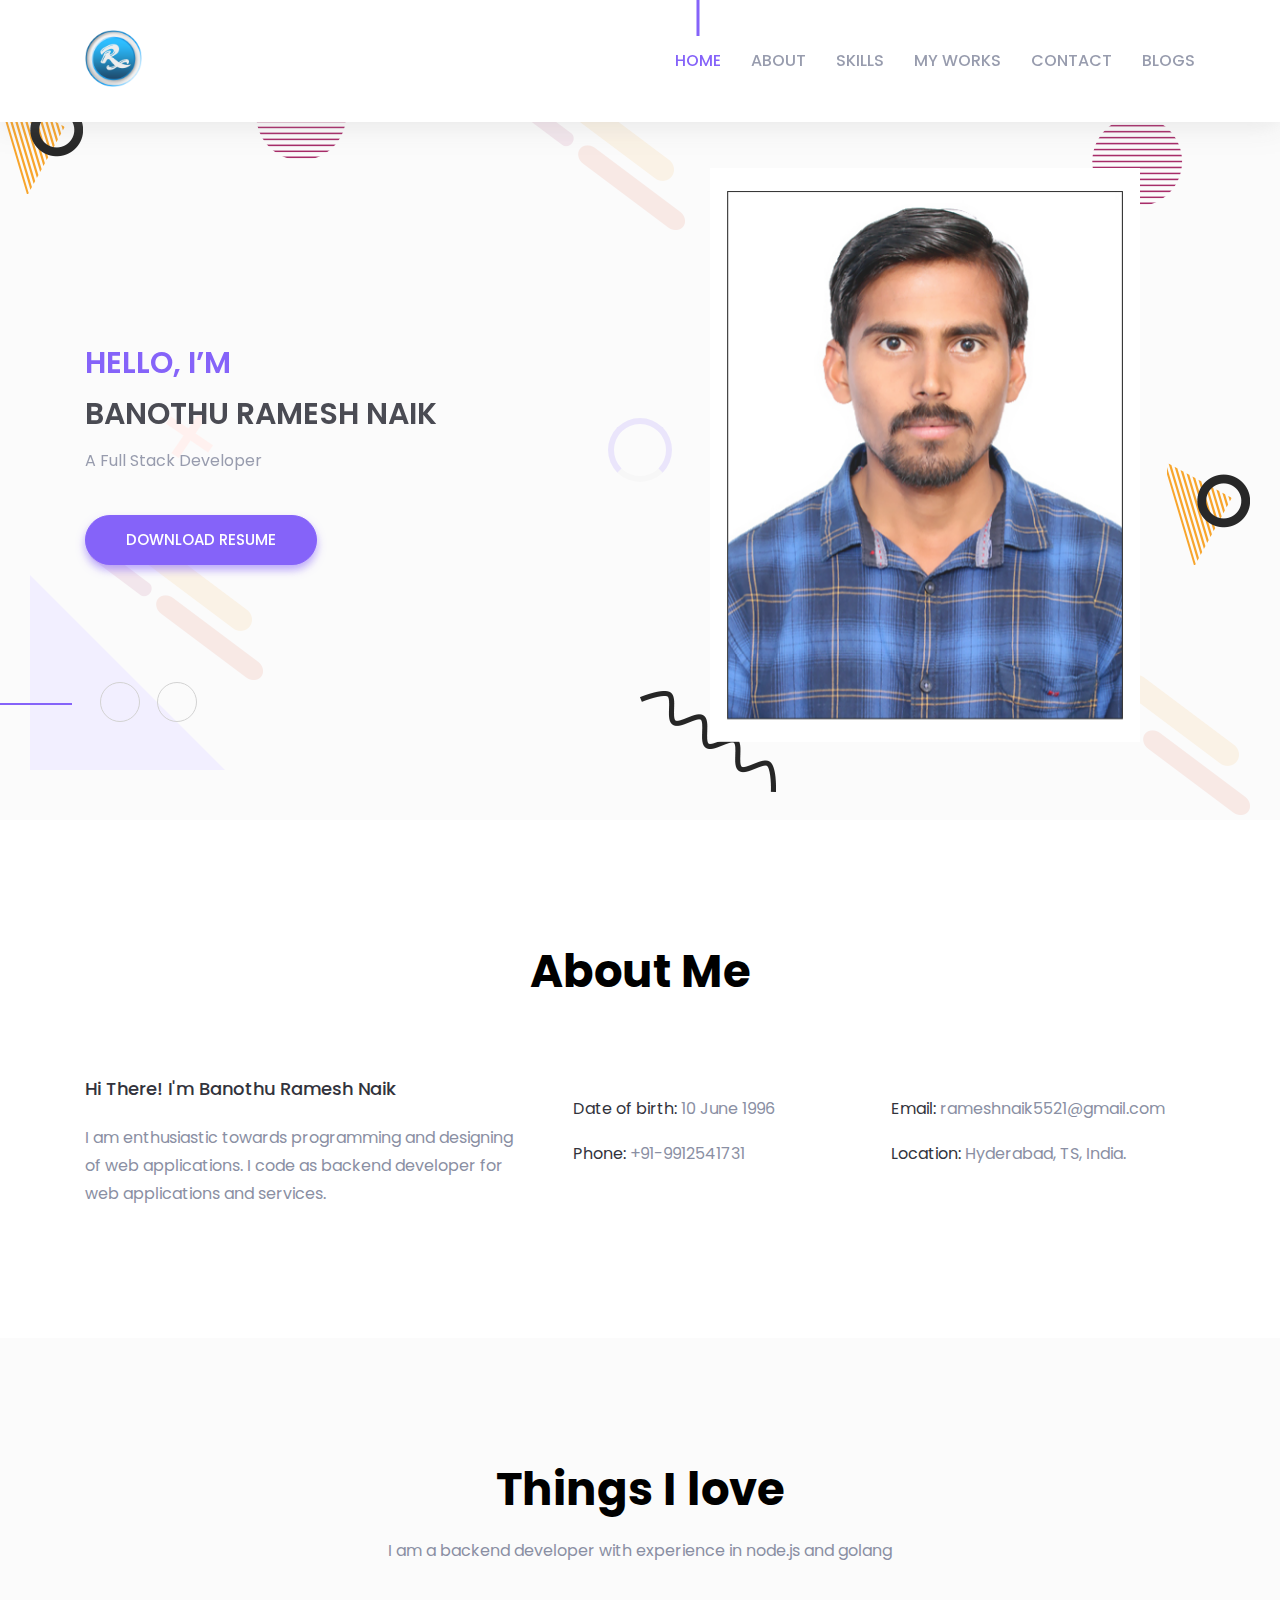
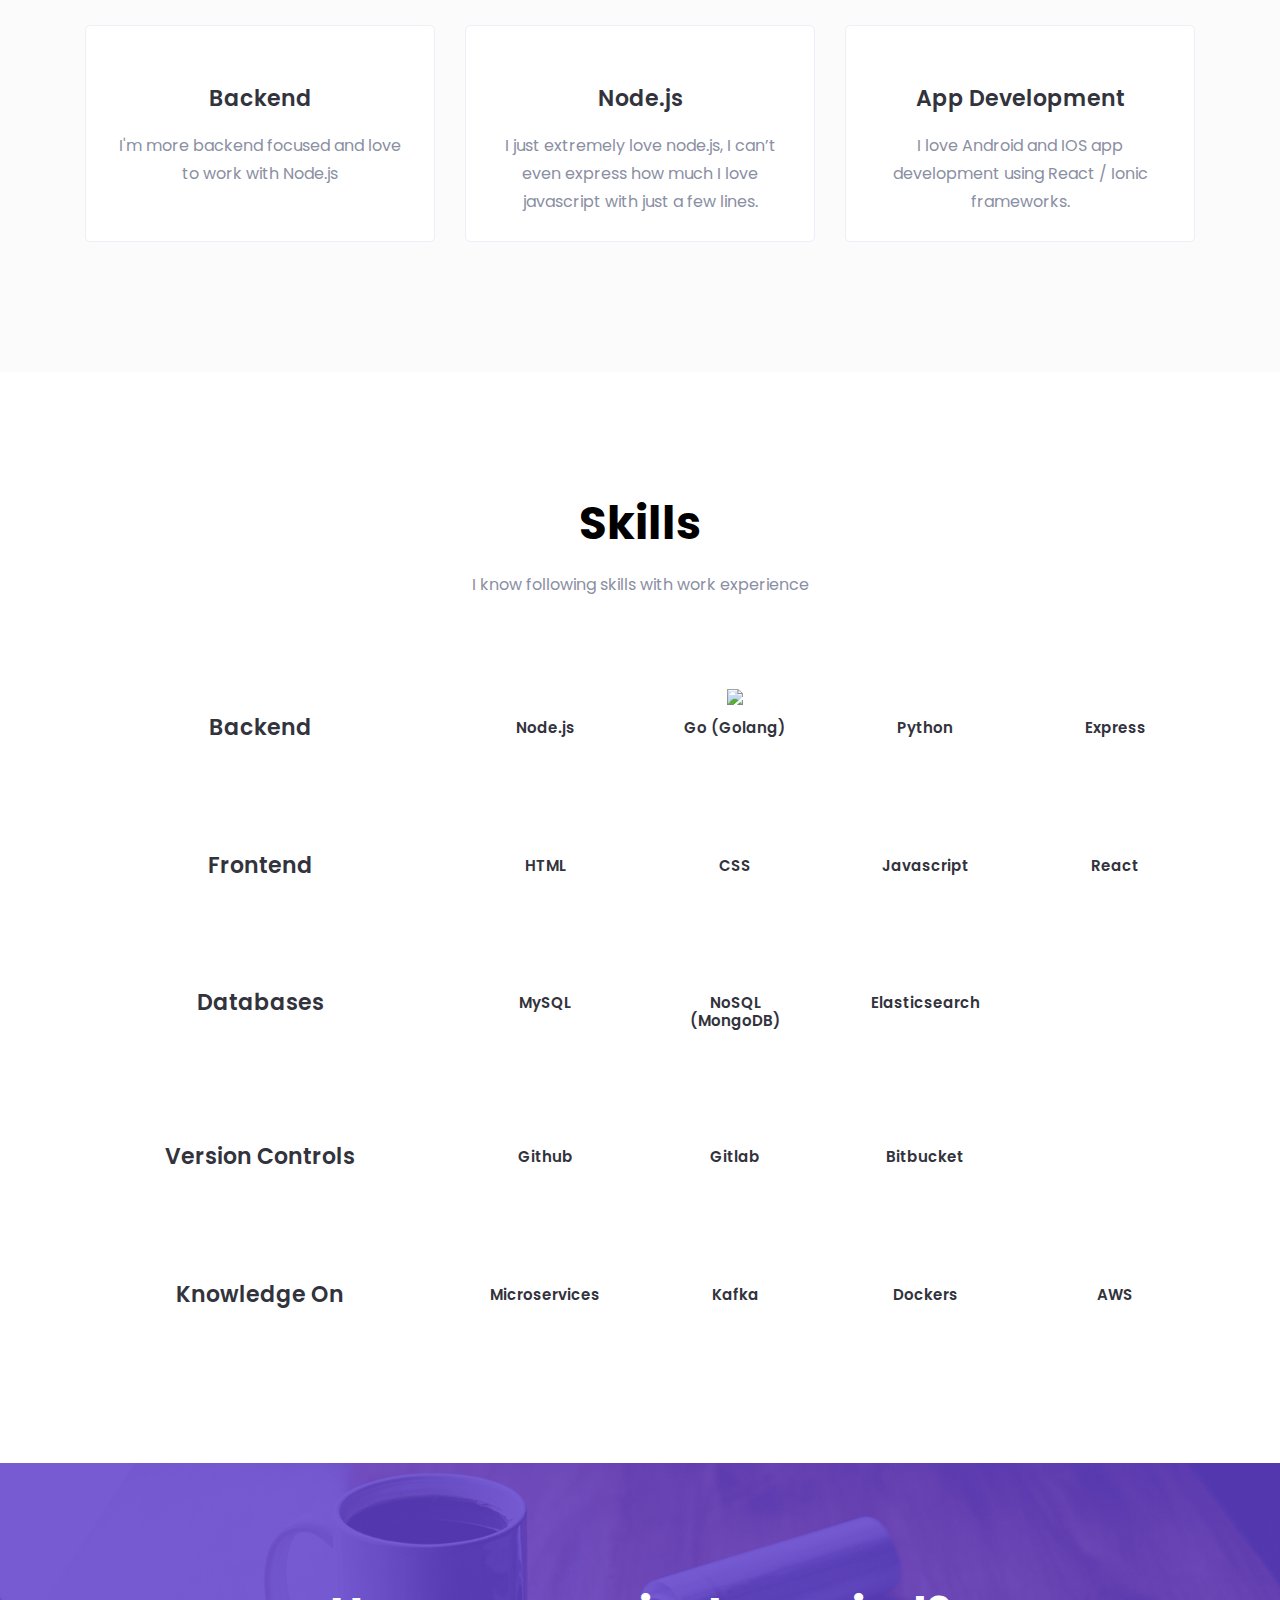
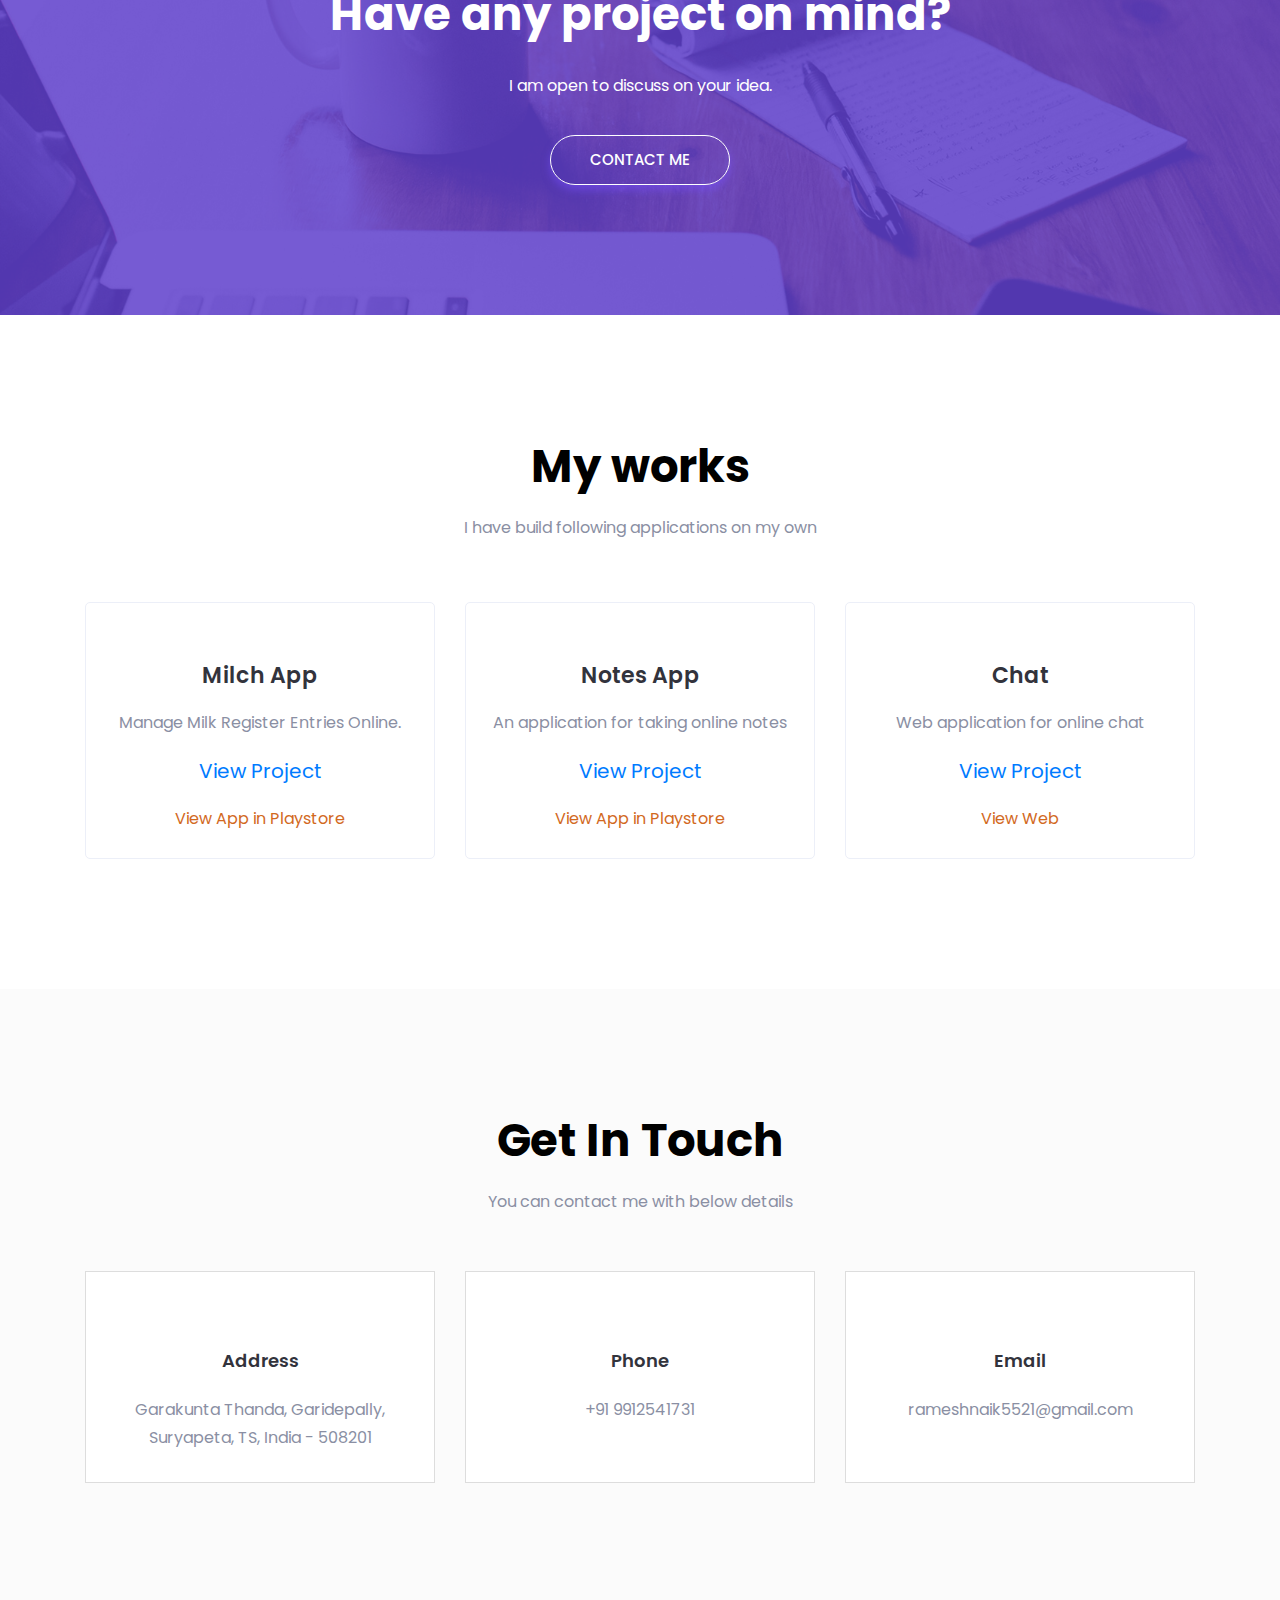
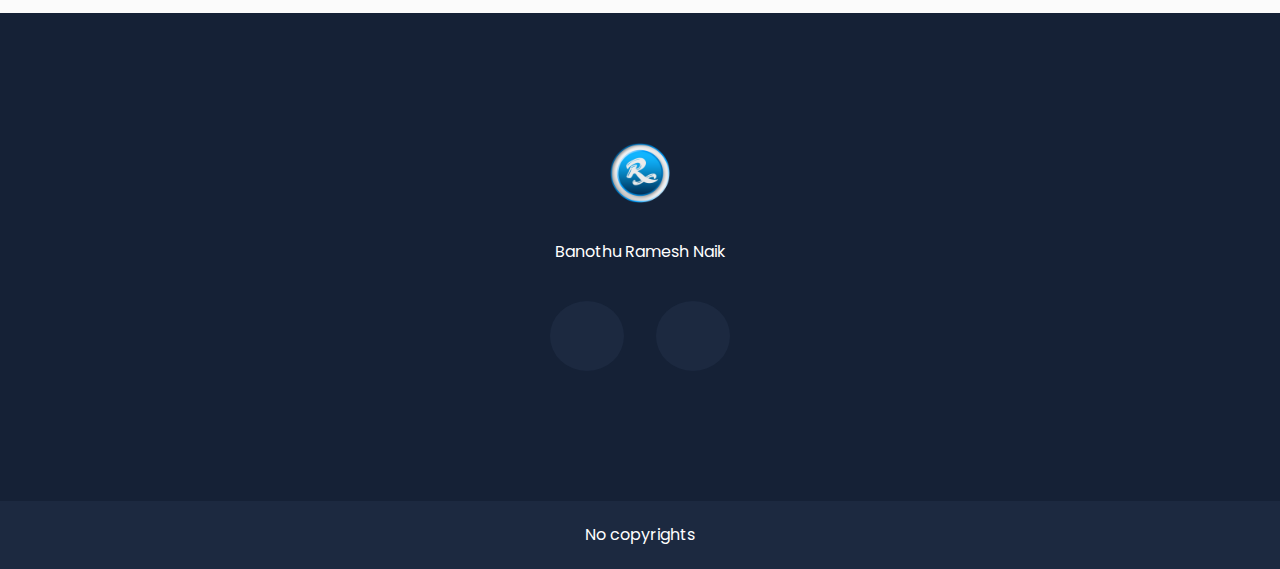
==== commit d05c25f4: "Added official website links for my skill sets" ====
--- a/index.html
+++ b/index.html
@@ -83,9 +83,10 @@
                                     <li class="nav-item"><a class="page-scroll" href="#about">About</a></li>
                                     <!-- <li class="nav-item"><a class="page-scroll" href="#service">Services</a></li> -->
                                     <li class="nav-item"><a class="page-scroll" href="#skills">Skills</a></li>
-                                    <li class="nav-item"><a class="page-scroll myworksnav" href="#work">My Works</a></li>
+                                    <li class="nav-item"><a class="page-scroll myworksnav" href="#work">My Works</a>
+                                    </li>
+                                    <li class="nav-item"><a class="page-scroll" href="#contact">Contact</a></li>
                                     <li class="nav-item"><a class="page-scroll" href="/blogs">Blogs</a></li>
-                                    <li class="nav-item"><a class="page-scroll" href="#contact">Contact</a></li>
                                 </ul>
                             </div> <!-- navbar collapse -->
                         </nav> <!-- navbar -->
@@ -258,6 +259,7 @@
                         <div class="service-content">
                             <h4 class="service-title"><a href="">Backend</a></h4>
                             <p>I'm more backend focused and love to work with Node.js</p>
+                            <p>&nbsp;</p>
                         </div>
                     </div> <!-- single service -->
                 </div>
@@ -317,44 +319,53 @@
                     <div class="row justify-content-left">
                         <div class="col-lg-3 col-md-6 col-sm-8">
                             <div class="single-service-no-border single-service text-center mt-30">
-                                <div class="service-icon">
-                                    <!-- <img src="assets/images/skills-icons/node-icon.jpeg" /> -->
-                                    <i class="lni lni-nodejs-alt"></i>
-                                </div>
-                                <div class="service-content">
-                                    <h4 class="skill-title">Node.js</h4>
-                                </div>
+                                <a href="https://nodejs.org/en/about/" target="_blank">
+                                    <div class="service-icon">
+                                        <!-- <img src="assets/images/skills-icons/node-icon.jpeg" /> -->
+                                        <i class="lni lni-nodejs-alt"></i>
+                                    </div>
+                                    <div class="service-content">
+                                        <h4 class="skill-title">Node.js</h4>
+                                    </div>
+                                </a>
                             </div> <!-- single service -->
                         </div>
                         <div class="col-lg-3 col-md-6 col-sm-8">
                             <div class="single-service-no-border single-service text-center mt-30">
-                                <div class="service-icon">
-                                    <img height="56px" src="https://user-images.githubusercontent.com/3613230/41752586-476b0b24-7596-11e8-95fe-8fd3faa21e8a.png" />
-                                    <!-- <i class="lni lni-code-alt"></i> -->
-                                </div>
-                                <div class="service-content">
-                                    <h4 class="skill-title">Go (Golang)</h4>
-                                </div>
-                            </div>
-                        </div>
-                        <div class="col-lg-3 col-md-6 col-sm-8">
-                            <div class="single-service-no-border single-service text-center mt-30">
-                                <div class="service-icon">
-                                    <i class="lni lni-python"></i>
-                                </div>
-                                <div class="service-content">
-                                    <h4 class="skill-title">Python</h4>
-                                </div>
-                            </div>
-                        </div>
-                        <div class="col-lg-3 col-md-6 col-sm-8">
-                            <div class="single-service-no-border single-service text-center mt-30">
-                                <div class="service-icon">
-                                    <i class="lni lni-nodejs"></i>
-                                </div>
-                                <div class="service-content">
-                                    <h4 class="skill-title">Express</h4>
-                                </div>
+                                <a href="https://go.dev/" target="_blank">
+                                    <div class="service-icon">
+                                        <img height="56px"
+                                            src="https://user-images.githubusercontent.com/3613230/41752586-476b0b24-7596-11e8-95fe-8fd3faa21e8a.png" />
+                                        <!-- <i class="lni lni-code-alt"></i> -->
+                                    </div>
+                                    <div class="service-content">
+                                        <h4 class="skill-title">Go (Golang)</h4>
+                                    </div>
+                                </a>
+                            </div>
+                        </div>
+                        <div class="col-lg-3 col-md-6 col-sm-8">
+                            <div class="single-service-no-border single-service text-center mt-30">
+                                <a href="https://www.python.org/" target="_blank">
+                                    <div class="service-icon">
+                                        <i class="lni lni-python"></i>
+                                    </div>
+                                    <div class="service-content">
+                                        <h4 class="skill-title">Python</h4>
+                                    </div>
+                                </a>
+                            </div>
+                        </div>
+                        <div class="col-lg-3 col-md-6 col-sm-8">
+                            <div class="single-service-no-border single-service text-center mt-30">
+                                <a href="https://expressjs.com/" target="_blank">
+                                    <div class="service-icon">
+                                        <i class="lni lni-nodejs"></i>
+                                    </div>
+                                    <div class="service-content">
+                                        <h4 class="skill-title">Express</h4>
+                                    </div>
+                                </a>
                             </div>
                         </div>
                     </div>
@@ -374,42 +385,50 @@
                     <div class="row justify-content-left">
                         <div class="col-lg-3 col-md-6 col-sm-8">
                             <div class="single-service-no-border single-service text-center mt-30">
-                                <div class="service-icon">
-                                    <i class="lni lni-html5"></i>
-                                </div>
-                                <div class="service-content">
-                                    <h4 class="skill-title">HTML</h4>
-                                </div>
-                            </div>
-                        </div>
-                        <div class="col-lg-3 col-md-6 col-sm-8">
-                            <div class="single-service-no-border single-service text-center mt-30">
-                                <div class="service-icon">
-                                    <i class="lni lni-css3"></i>
-                                </div>
-                                <div class="service-content">
-                                    <h4 class="skill-title">CSS</h4>
-                                </div>
-                            </div>
-                        </div>
-                        <div class="col-lg-3 col-md-6 col-sm-8">
-                            <div class="single-service-no-border single-service text-center mt-30">
-                                <div class="service-icon">
-                                    <i class="lni lni-javascript"></i>
-                                </div>
-                                <div class="service-content">
-                                    <h4 class="skill-title">Javascript</h4>
-                                </div>
-                            </div>
-                        </div>
-                        <div class="col-lg-3 col-md-6 col-sm-8">
-                            <div class="single-service-no-border single-service text-center mt-30">
-                                <div class="service-icon">
-                                    <i class="lni lni-react"></i>
-                                </div>
-                                <div class="service-content">
-                                    <h4 class="skill-title">React</h4>
-                                </div>
+                                <a href="https://html.com/" target="_blank">
+                                    <div class="service-icon">
+                                        <i class="lni lni-html5"></i>
+                                    </div>
+                                    <div class="service-content">
+                                        <h4 class="skill-title">HTML</h4>
+                                    </div>
+                                </a>
+                            </div>
+                        </div>
+                        <div class="col-lg-3 col-md-6 col-sm-8">
+                            <div class="single-service-no-border single-service text-center mt-30">
+                                <a href="https://www.w3schools.com/css/css_intro.asp" target="_blank">
+                                    <div class="service-icon">
+                                        <i class="lni lni-css3"></i>
+                                    </div>
+                                    <div class="service-content">
+                                        <h4 class="skill-title">CSS</h4>
+                                    </div>
+                                </a>
+                            </div>
+                        </div>
+                        <div class="col-lg-3 col-md-6 col-sm-8">
+                            <div class="single-service-no-border single-service text-center mt-30">
+                                <a href="https://www.javascript.com/" target="_blank">
+                                    <div class="service-icon">
+                                        <i class="lni lni-javascript"></i>
+                                    </div>
+                                    <div class="service-content">
+                                        <h4 class="skill-title">Javascript</h4>
+                                    </div>
+                                </a>
+                            </div>
+                        </div>
+                        <div class="col-lg-3 col-md-6 col-sm-8">
+                            <div class="single-service-no-border single-service text-center mt-30">
+                                <a href="https://reactjs.org/" target="_blank">
+                                    <div class="service-icon">
+                                        <i class="lni lni-react"></i>
+                                    </div>
+                                    <div class="service-content">
+                                        <h4 class="skill-title">React</h4>
+                                    </div>
+                                </a>
                             </div>
                         </div>
                     </div>
@@ -429,33 +448,39 @@
                     <div class="row justify-content-left">
                         <div class="col-lg-3 col-md-6 col-sm-8">
                             <div class="single-service-no-border single-service text-center mt-30">
-                                <div class="service-icon">
-                                    <!-- <img src="assets/images/skills-icons/mysql-icon.png" /> -->
-                                    <i class="lni lni-database"></i>
-                                </div>
-                                <div class="service-content">
-                                    <h4 class="skill-title">MySQL</h4>
-                                </div>
-                            </div>
-                        </div>
-                        <div class="col-lg-3 col-md-6 col-sm-8">
-                            <div class="single-service-no-border single-service text-center mt-30">
-                                <div class="service-icon">
-                                    <i class="lni lni-database"></i>
-                                </div>
-                                <div class="service-content">
-                                    <h4 class="skill-title">NoSQL (MongoDB)</h4>
-                                </div>
-                            </div>
-                        </div>
-                        <div class="col-lg-3 col-md-6 col-sm-8">
-                            <div class="single-service-no-border single-service text-center mt-30">
-                                <div class="service-icon">
-                                    <i class="lni lni-database"></i>
-                                </div>
-                                <div class="service-content">
-                                    <h4 class="skill-title">Elasticsearch</h4>
-                                </div>
+                                <a href="https://www.mysql.com/" target="_blank">
+                                    <div class="service-icon">
+                                        <!-- <img src="assets/images/skills-icons/mysql-icon.png" /> -->
+                                        <i class="lni lni-database"></i>
+                                    </div>
+                                    <div class="service-content">
+                                        <h4 class="skill-title">MySQL</h4>
+                                    </div>
+                                </a>
+                            </div>
+                        </div>
+                        <div class="col-lg-3 col-md-6 col-sm-8">
+                            <div class="single-service-no-border single-service text-center mt-30">
+                                <a href="https://www.mongodb.com/" target="_blank">
+                                    <div class="service-icon">
+                                        <i class="lni lni-database"></i>
+                                    </div>
+                                    <div class="service-content">
+                                        <h4 class="skill-title">NoSQL (MongoDB)</h4>
+                                    </div>
+                                </a>
+                            </div>
+                        </div>
+                        <div class="col-lg-3 col-md-6 col-sm-8">
+                            <div class="single-service-no-border single-service text-center mt-30">
+                                <a href="https://www.elastic.co/" target="_blank">
+                                    <div class="service-icon">
+                                        <i class="lni lni-database"></i>
+                                    </div>
+                                    <div class="service-content">
+                                        <h4 class="skill-title">Elasticsearch</h4>
+                                    </div>
+                                </a>
                             </div>
                         </div>
                     </div>
@@ -475,32 +500,38 @@
                     <div class="row justify-content-left">
                         <div class="col-lg-3 col-md-6 col-sm-8">
                             <div class="single-service-no-border single-service text-center mt-30">
-                                <div class="service-icon">
-                                    <i class="lni lni-github-original"></i>
-                                </div>
-                                <div class="service-content">
-                                    <h4 class="skill-title">Github</h4>
-                                </div>
-                            </div>
-                        </div>
-                        <div class="col-lg-3 col-md-6 col-sm-8">
-                            <div class="single-service-no-border single-service text-center mt-30">
-                                <div class="service-icon">
-                                    <i class="lni lni-code-alt"></i>
-                                </div>
-                                <div class="service-content">
-                                    <h4 class="skill-title">Gitlab</h4>
-                                </div>
-                            </div>
-                        </div>
-                        <div class="col-lg-3 col-md-6 col-sm-8">
-                            <div class="single-service-no-border single-service text-center mt-30">
-                                <div class="service-icon">
-                                    <i class="lni lni-bitbucket"></i>
-                                </div>
-                                <div class="service-content">
-                                    <h4 class="skill-title">Bitbucket</h4>
-                                </div>
+                                <a href="https://github.com/" target="_blank">
+                                    <div class="service-icon">
+                                        <i class="lni lni-github-original"></i>
+                                    </div>
+                                    <div class="service-content">
+                                        <h4 class="skill-title">Github</h4>
+                                    </div>
+                                </a>
+                            </div>
+                        </div>
+                        <div class="col-lg-3 col-md-6 col-sm-8">
+                            <div class="single-service-no-border single-service text-center mt-30">
+                                <a href="https://gitlab.com/" target="_blank">
+                                    <div class="service-icon">
+                                        <i class="lni lni-code-alt"></i>
+                                    </div>
+                                    <div class="service-content">
+                                        <h4 class="skill-title">Gitlab</h4>
+                                    </div>
+                                </a>
+                            </div>
+                        </div>
+                        <div class="col-lg-3 col-md-6 col-sm-8">
+                            <div class="single-service-no-border single-service text-center mt-30">
+                                <a href="https://bitbucket.org/" target="_blank">
+                                    <div class="service-icon">
+                                        <i class="lni lni-bitbucket"></i>
+                                    </div>
+                                    <div class="service-content">
+                                        <h4 class="skill-title">Bitbucket</h4>
+                                    </div>
+                                </a>
                             </div>
                         </div>
                     </div>
@@ -520,42 +551,50 @@
                     <div class="row justify-content-left">
                         <div class="col-lg-3 col-md-6 col-sm-8">
                             <div class="single-service-no-border single-service text-center mt-30">
-                                <div class="service-icon">
-                                    <i class="lni lni-code-alt"></i>
-                                </div>
-                                <div class="service-content">
-                                    <h4 class="skill-title">Microservices</h4>
-                                </div>
-                            </div>
-                        </div>
-                        <div class="col-lg-3 col-md-6 col-sm-8">
-                            <div class="single-service-no-border single-service text-center mt-30">
-                                <div class="service-icon">
-                                    <i class="lni lni-code-alt"></i>
-                                </div>
-                                <div class="service-content">
-                                    <h4 class="skill-title">Kafka</h4>
-                                </div>
-                            </div>
-                        </div>
-                        <div class="col-lg-3 col-md-6 col-sm-8">
-                            <div class="single-service-no-border single-service text-center mt-30">
-                                <div class="service-icon">
-                                    <i class="lni lni-docker"></i>
-                                </div>
-                                <div class="service-content">
-                                    <h4 class="skill-title">Dockers</h4>
-                                </div>
-                            </div>
-                        </div>
-                        <div class="col-lg-3 col-md-6 col-sm-8">
-                            <div class="single-service-no-border single-service text-center mt-30">
-                                <div class="service-icon">
-                                    <i class="lni lni-aws"></i>
-                                </div>
-                                <div class="service-content">
-                                    <h4 class="skill-title">AWS</h4>
-                                </div>
+                                <a href="https://microservices.io/" target="_blank">
+                                    <div class="service-icon">
+                                        <i class="lni lni-code-alt"></i>
+                                    </div>
+                                    <div class="service-content">
+                                        <h4 class="skill-title">Microservices</h4>
+                                    </div>
+                                </a>
+                            </div>
+                        </div>
+                        <div class="col-lg-3 col-md-6 col-sm-8">
+                            <div class="single-service-no-border single-service text-center mt-30">
+                                <a href="https://kafka.apache.org/" target="_blank">
+                                    <div class="service-icon">
+                                        <i class="lni lni-code-alt"></i>
+                                    </div>
+                                    <div class="service-content">
+                                        <h4 class="skill-title">Kafka</h4>
+                                    </div>
+                                </a>
+                            </div>
+                        </div>
+                        <div class="col-lg-3 col-md-6 col-sm-8">
+                            <div class="single-service-no-border single-service text-center mt-30">
+                                <a href="https://www.docker.com/" target="_blank">
+                                    <div class="service-icon">
+                                        <i class="lni lni-docker"></i>
+                                    </div>
+                                    <div class="service-content">
+                                        <h4 class="skill-title">Dockers</h4>
+                                    </div>
+                                </a>
+                            </div>
+                        </div>
+                        <div class="col-lg-3 col-md-6 col-sm-8">
+                            <div class="single-service-no-border single-service text-center mt-30">
+                                <a href="https://aws.amazon.com/" target="_blank">
+                                    <div class="service-icon">
+                                        <i class="lni lni-aws"></i>
+                                    </div>
+                                    <div class="service-content">
+                                        <h4 class="skill-title">AWS</h4>
+                                    </div>
+                                </a>
                             </div>
                         </div>
                     </div>
@@ -607,11 +646,16 @@
                             <i class="lni lni-mobile"></i>
                         </div>
                         <div class="service-content">
-                            <h4 class="service-title"><a href="/pages/project-milch.html">Milch App</a></h4>
+                            <h4 class="service-title"><a href="/pages/project-milch">Milch App</a></h4>
                             <p>Manage Milk Register Entries Online.</p>
-                            <a target="_blank"
-                                href="https://play.google.com/store/apps/details?id=com.rameshnaikonline">View App in
-                                Playstore</a>
+                            <p class="pt-20 fnt-20">
+                                <a href="/pages/project-milch">View Project</a>
+                            </p>
+                            <p class="pt-20">
+                                <a style="color: chocolate;" target="_blank"
+                                    href="https://play.google.com/store/apps/details?id=com.rameshnaikonline">View App
+                                    in Playstore</a>
+                            </p>
                         </div>
                     </div> <!-- single service -->
                 </div>
@@ -621,11 +665,16 @@
                             <i class="lni lni-mobile"></i>
                         </div>
                         <div class="service-content">
-                            <h4 class="service-title"><a href="/pages/project-notes.html">Notes App</a></h4>
+                            <h4 class="service-title"><a href="/pages/project-notes">Notes App</a></h4>
                             <p>An application for taking online notes</p>
-                            <a target="_blank"
-                                href="https://play.google.com/store/apps/details?id=com.online.notes">View App in
-                                Playstore</a>
+                            <p class="pt-20 fnt-20">
+                                <a href="/pages/project-notes">View Project</a>
+                            </p>
+                            <p class="pt-20">
+                                <a style="color: chocolate;" target="_blank"
+                                    href="https://play.google.com/store/apps/details?id=com.online.notes">View App
+                                    in Playstore</a>
+                            </p>
                         </div>
                     </div> <!-- single service -->
                 </div>
@@ -637,7 +686,13 @@
                         <div class="service-content">
                             <h4 class="service-title"><a href="/pages/project-chat.html">Chat</a></h4>
                             <p>Web application for online chat</p>
-                            <a href="http://adhiram.6te.net/tweetup/chat.php">View Web</a>
+                            <p class="pt-20 fnt-20">
+                                <a href="/pages/project-chat">View Project</a>
+                            </p>
+                            <p class="pt-20">
+                                <a style="color: chocolate;" target="_blank"
+                                    href="http://adhiram.6te.net/tweetup/chat.php">View Web</a>
+                            </p>
                         </div>
                     </div> <!-- single service -->
                 </div>
@@ -679,6 +734,7 @@
                         <div class="contact-content">
                             <h6 class="contact-title">Phone</h6>
                             <p>+91 9912541731</p>
+                            <p>&nbsp;</p>
                         </div>
                     </div> <!-- contact box -->
                 </div>
@@ -690,6 +746,7 @@
                         <div class="contact-content">
                             <h6 class="contact-title">Email</h6>
                             <p>rameshnaik5521@gmail.com</p>
+                            <p>&nbsp;</p>
                         </div>
                     </div> <!-- contact box -->
                 </div>
--- a/assets/css/style.css
+++ b/assets/css/style.css
@@ -915,7 +915,7 @@
   content: "";
   width: 100%;
   height: 20px;
-  background-color: #754ef9;
+  /* background-color: #754ef9; */
   left: 0;
   bottom: 58px;
   z-index: 11;
--- a/assets/css/myStyle.css
+++ b/assets/css/myStyle.css
@@ -23,3 +23,37 @@
 .post-body > img {
   line-height: 45px;
 }
+
+.project-description > p,
+h3,
+h5,
+h6,
+li {
+  line-height: 40px;
+}
+
+.project-description > h3 {
+  padding-top: 30px;
+  line-height: 40px;
+}
+
+.milch-img {
+  /* width: 100%; */
+  height: 700px;
+  padding: 20px;
+}
+
+.milch-banner {
+  display: block;
+  margin-left: auto;
+  margin-right: auto;
+  width: 50%;
+}
+
+.pt-20 {
+  padding-top: 20px;
+}
+
+.fnt-20 {
+  font-size: 20px;
+}
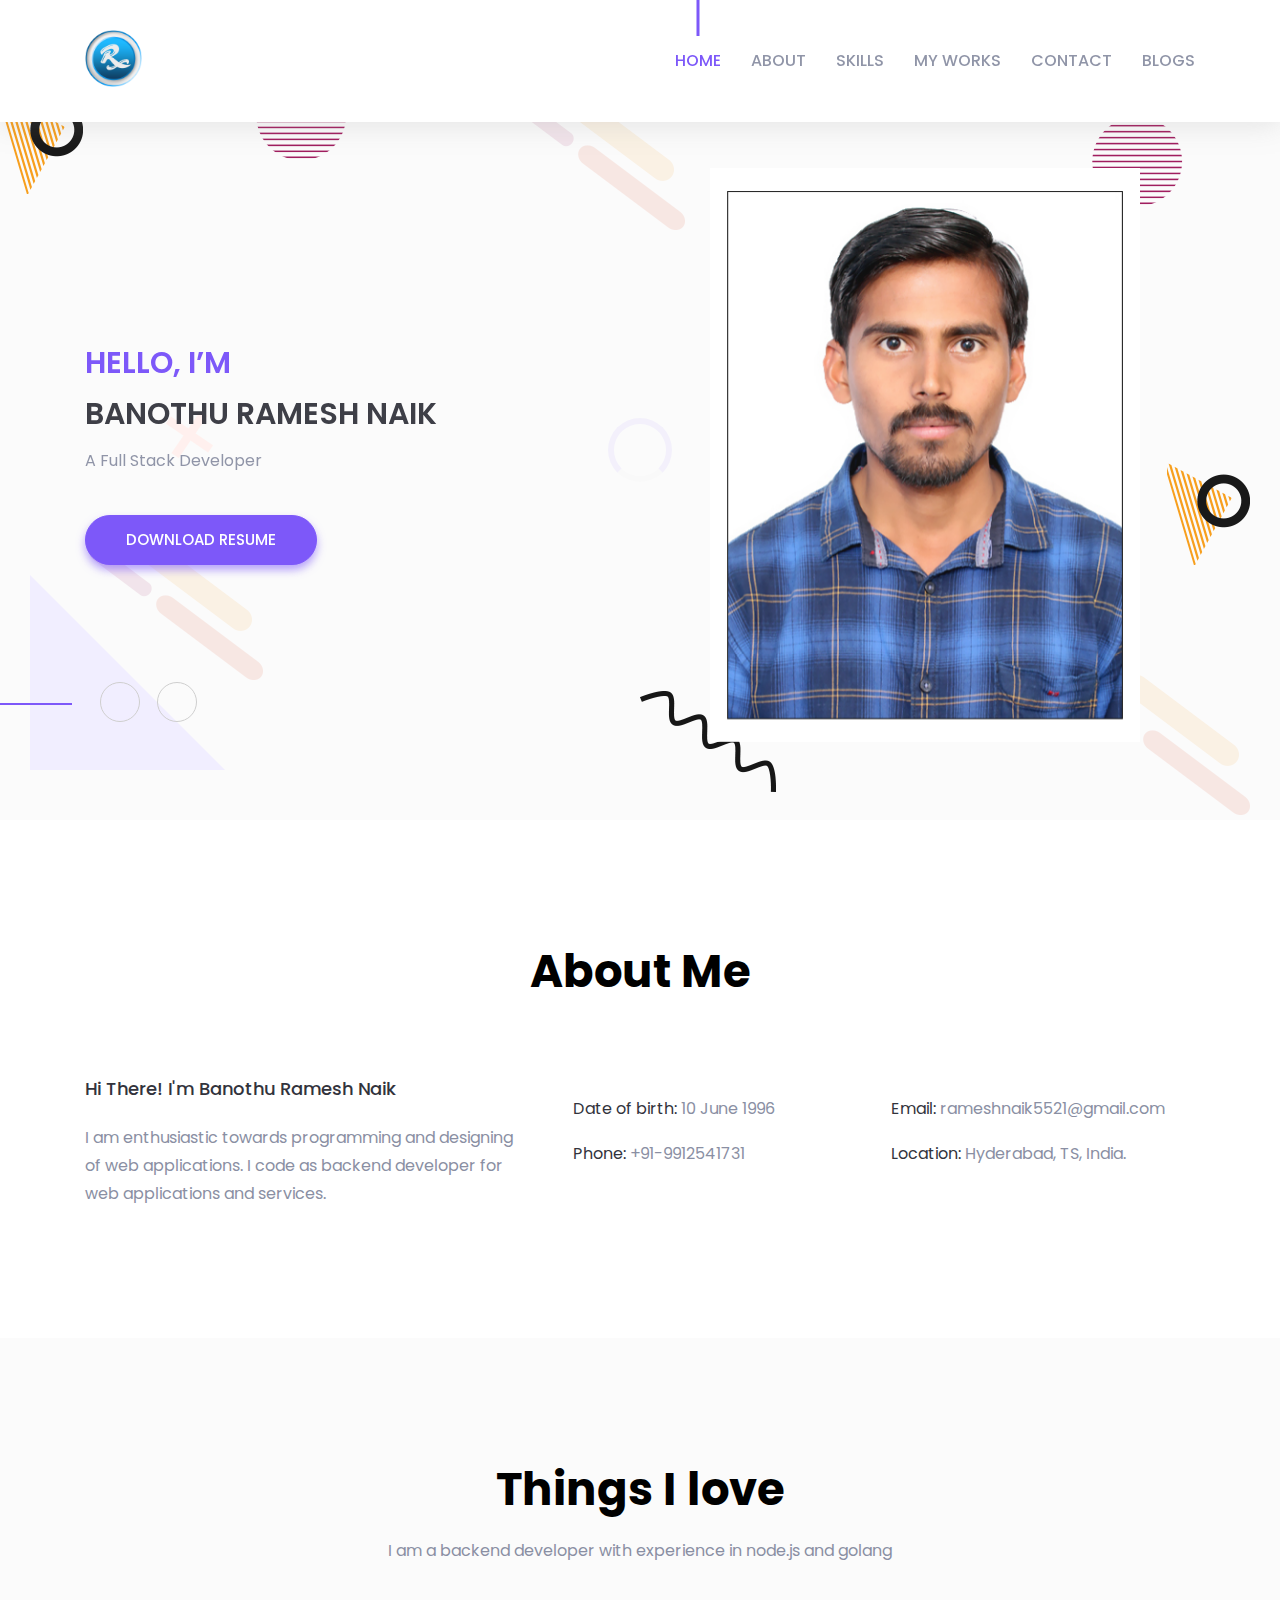
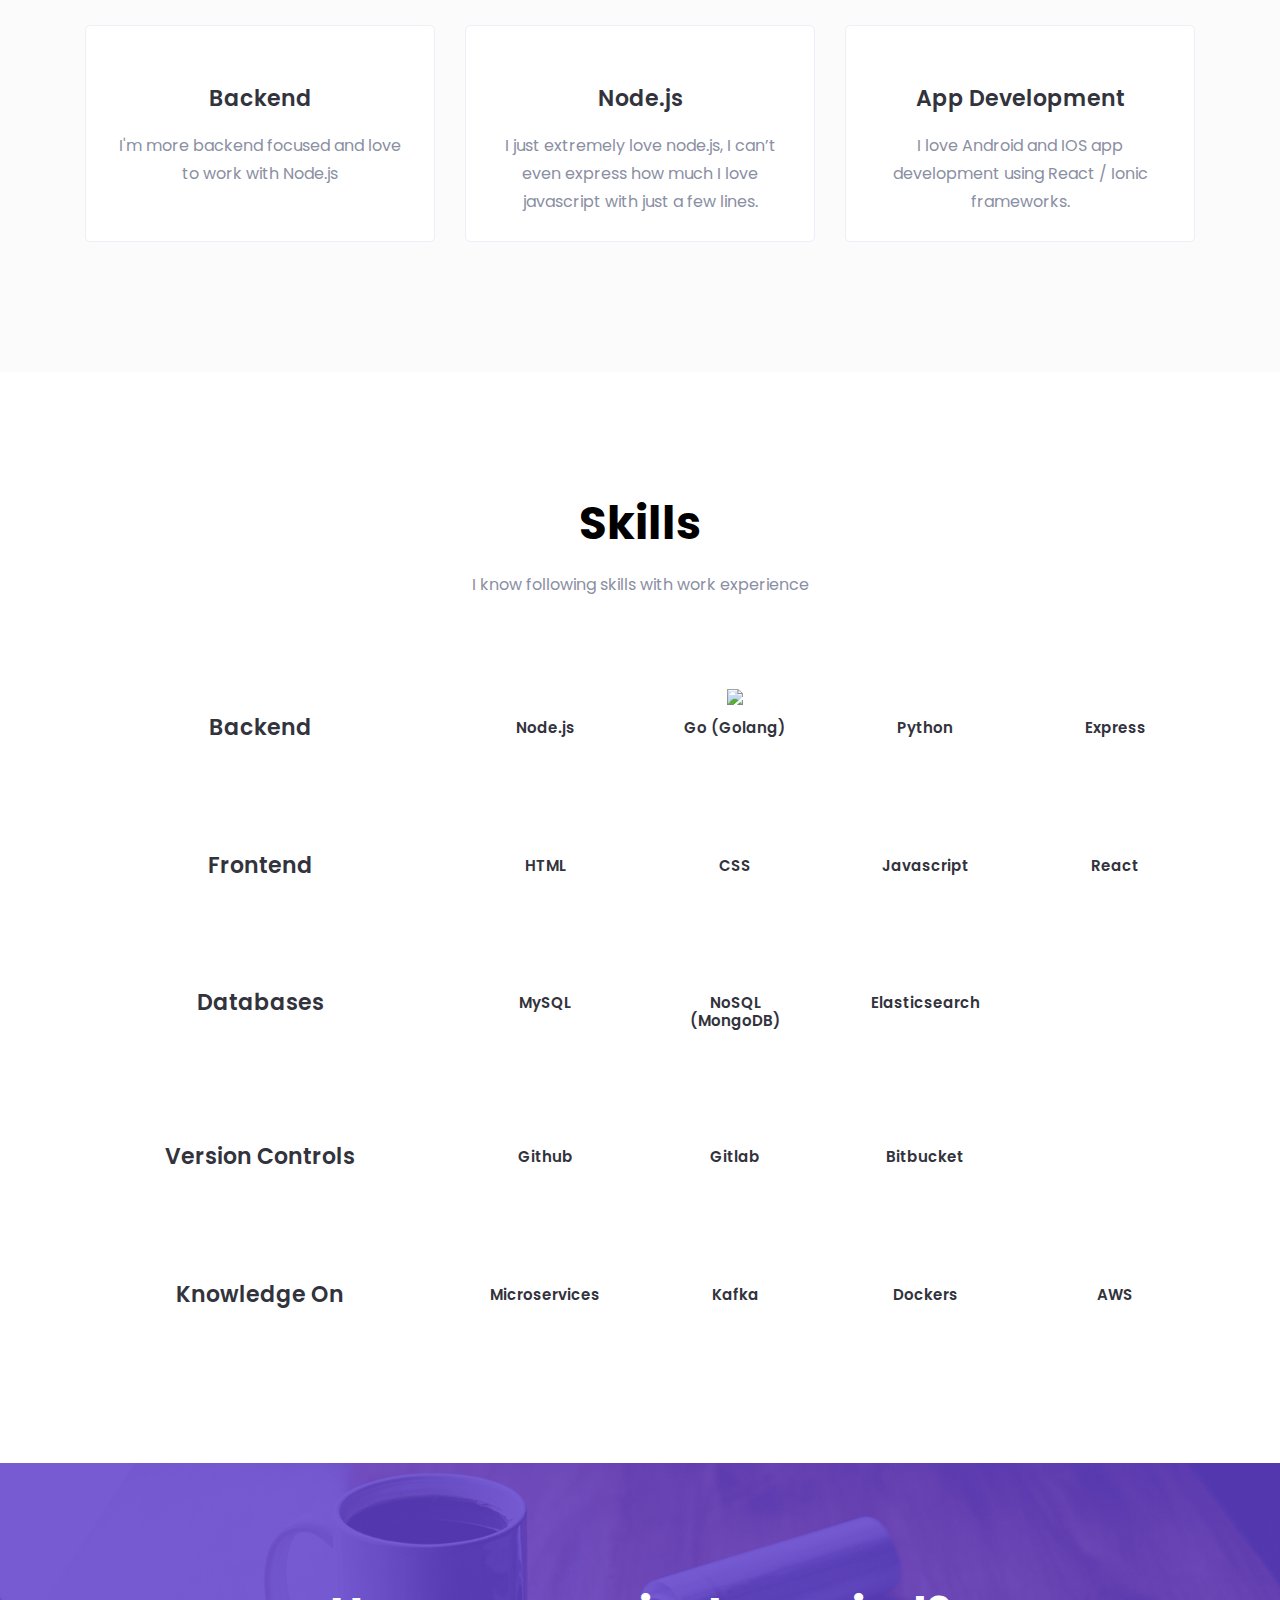
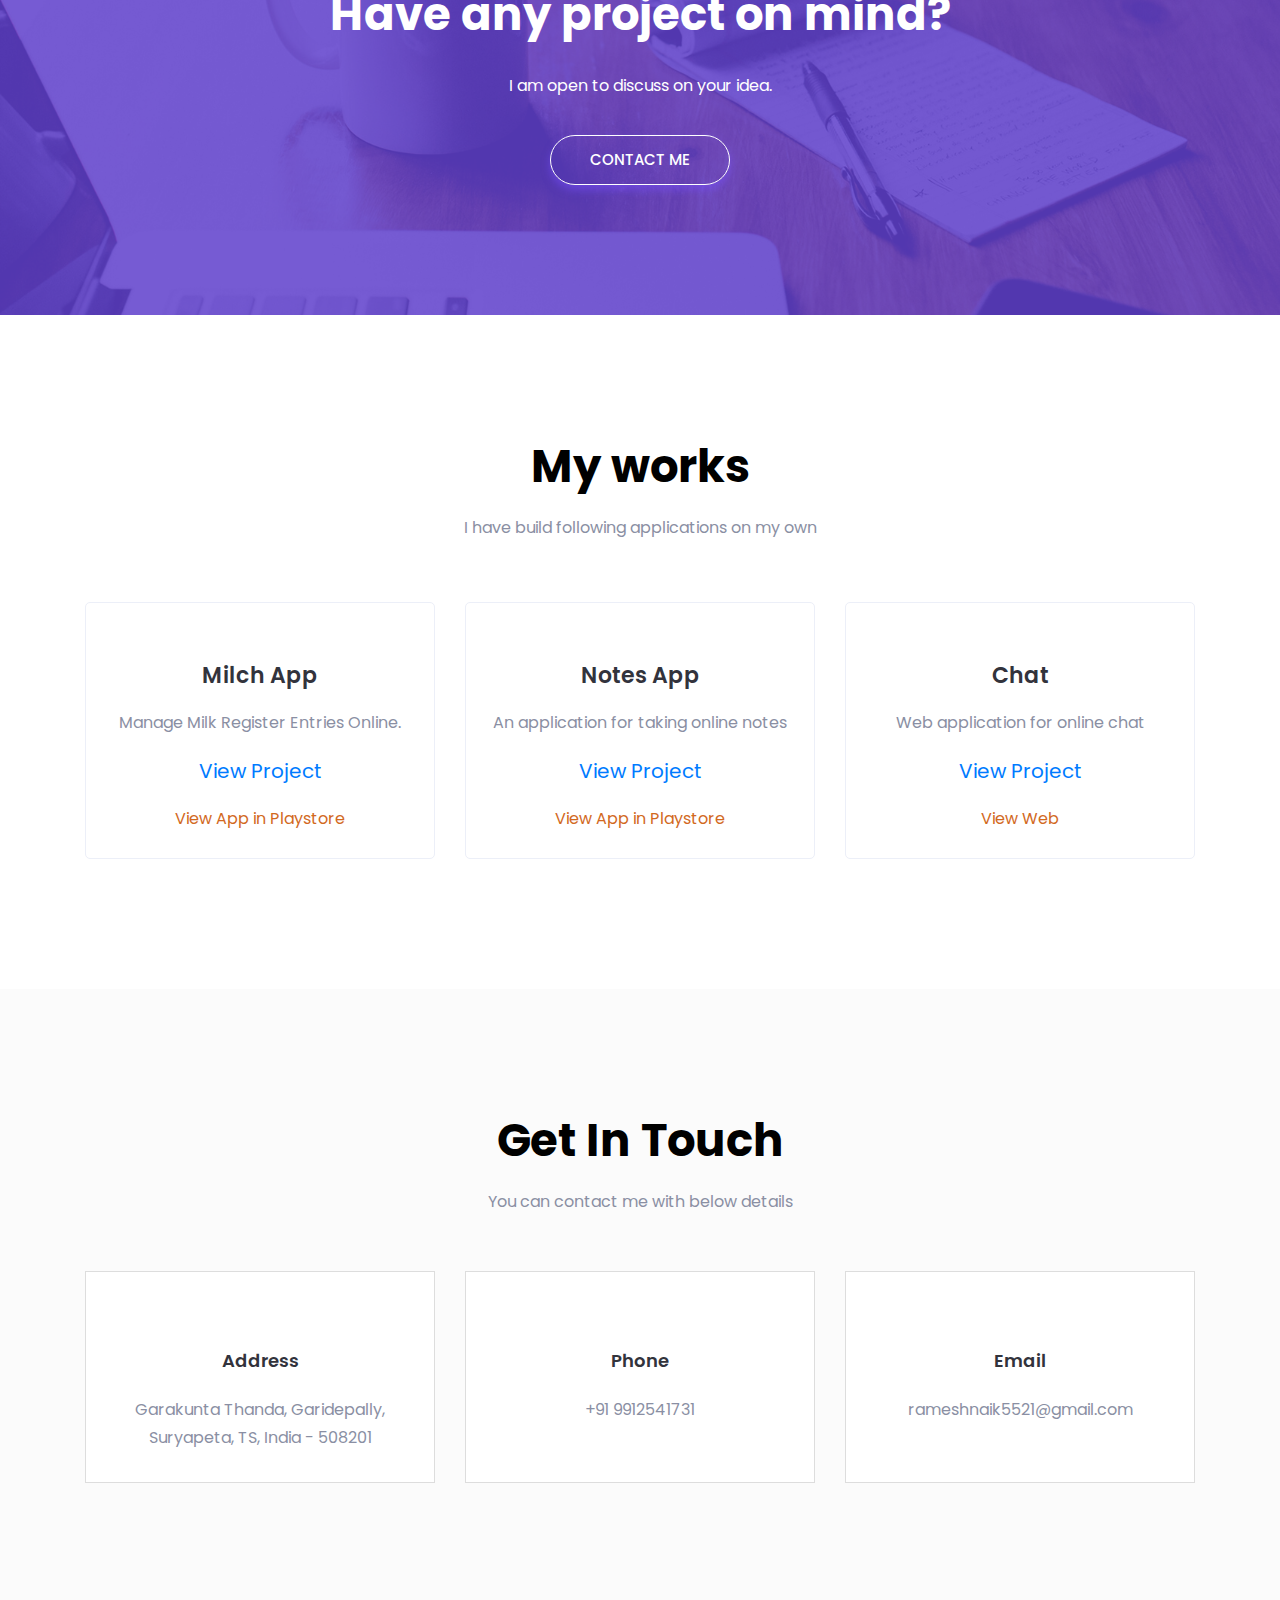
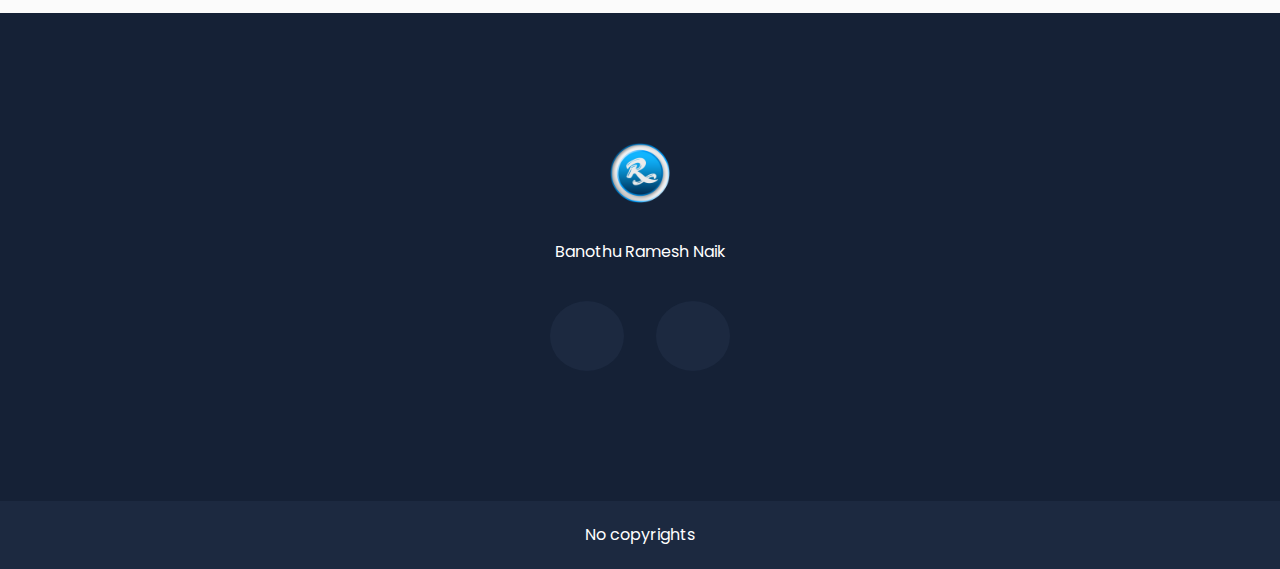
==== commit d96bab83: "url changes" ====
--- a/index.html
+++ b/index.html
@@ -646,10 +646,10 @@
                             <i class="lni lni-mobile"></i>
                         </div>
                         <div class="service-content">
-                            <h4 class="service-title"><a href="/pages/project-milch">Milch App</a></h4>
+                            <h4 class="service-title"><a href="/pages/project-milch.html">Milch App</a></h4>
                             <p>Manage Milk Register Entries Online.</p>
                             <p class="pt-20 fnt-20">
-                                <a href="/pages/project-milch">View Project</a>
+                                <a href="/pages/project-milch.html">View Project</a>
                             </p>
                             <p class="pt-20">
                                 <a style="color: chocolate;" target="_blank"
@@ -665,10 +665,10 @@
                             <i class="lni lni-mobile"></i>
                         </div>
                         <div class="service-content">
-                            <h4 class="service-title"><a href="/pages/project-notes">Notes App</a></h4>
+                            <h4 class="service-title"><a href="/pages/project-notes.html">Notes App</a></h4>
                             <p>An application for taking online notes</p>
                             <p class="pt-20 fnt-20">
-                                <a href="/pages/project-notes">View Project</a>
+                                <a href="/pages/project-notes.html">View Project</a>
                             </p>
                             <p class="pt-20">
                                 <a style="color: chocolate;" target="_blank"
@@ -687,7 +687,7 @@
                             <h4 class="service-title"><a href="/pages/project-chat.html">Chat</a></h4>
                             <p>Web application for online chat</p>
                             <p class="pt-20 fnt-20">
-                                <a href="/pages/project-chat">View Project</a>
+                                <a href="/pages/project-chat.html">View Project</a>
                             </p>
                             <p class="pt-20">
                                 <a style="color: chocolate;" target="_blank"
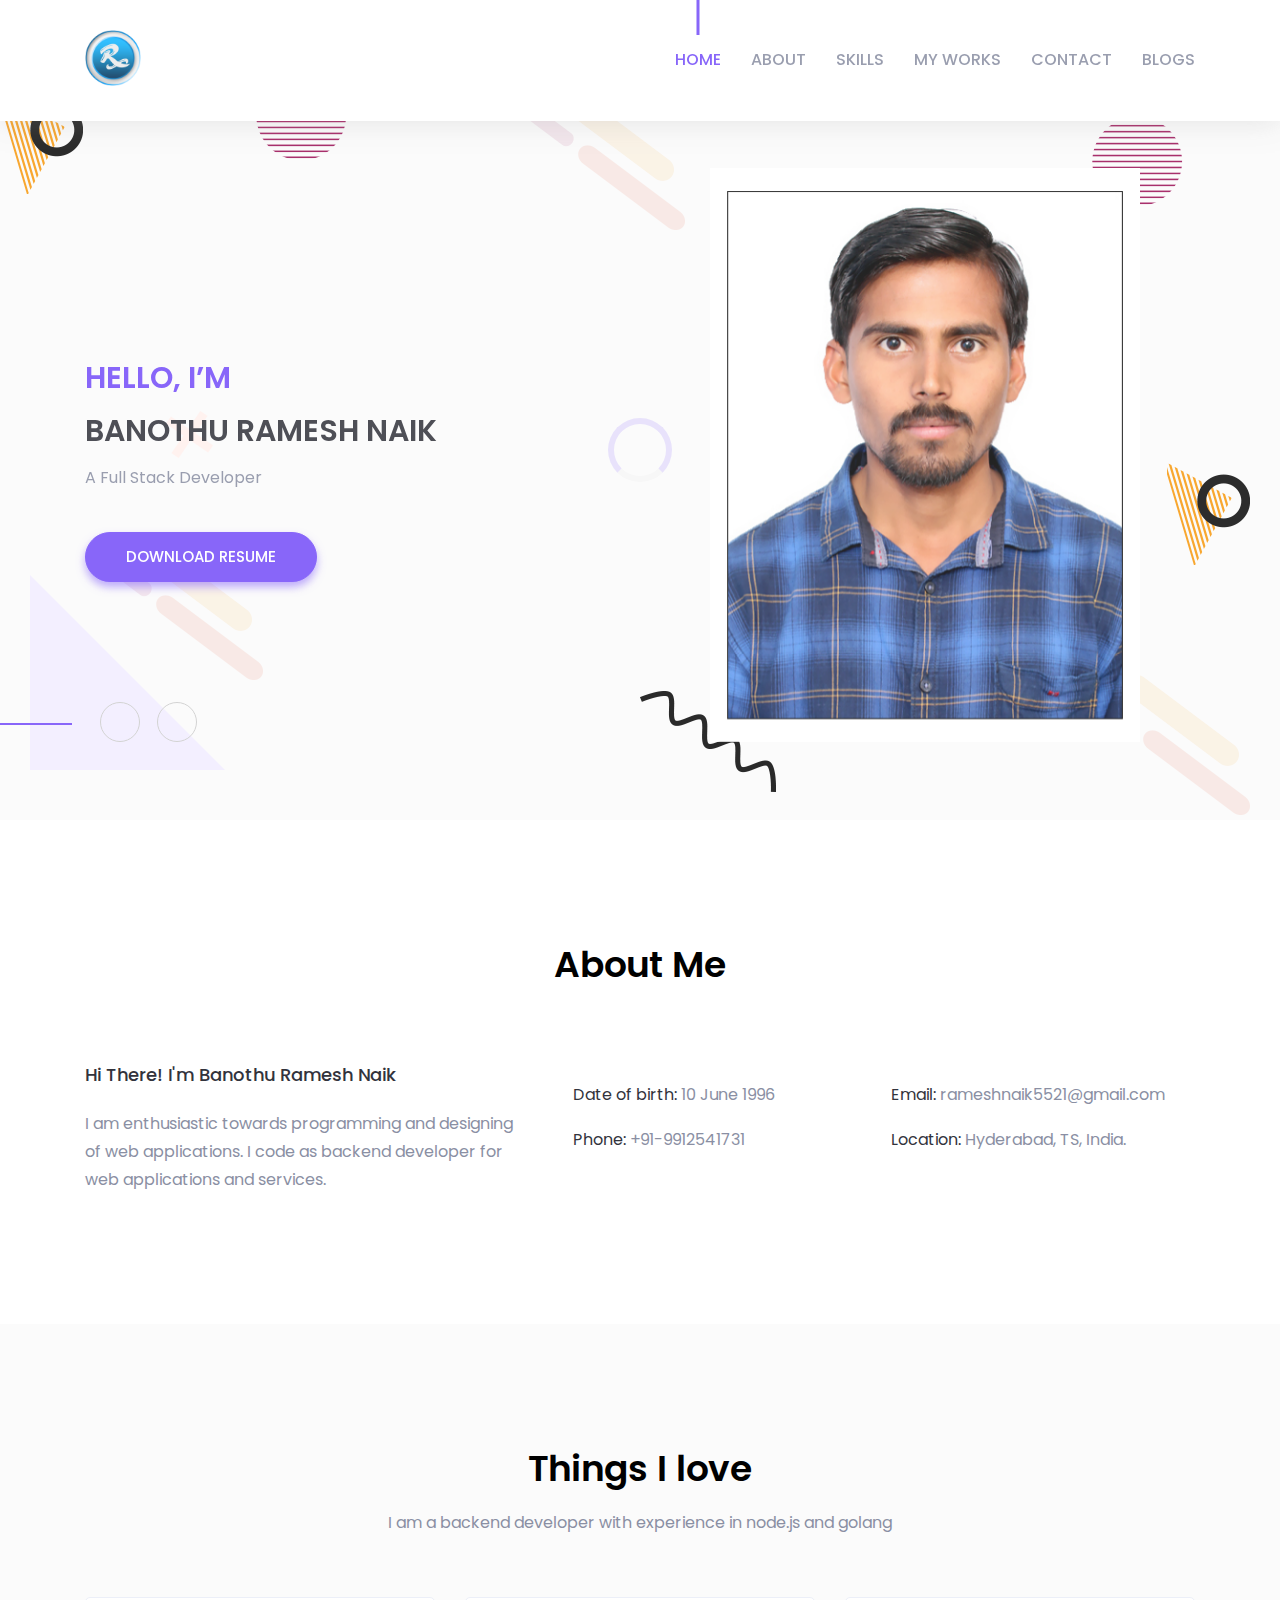
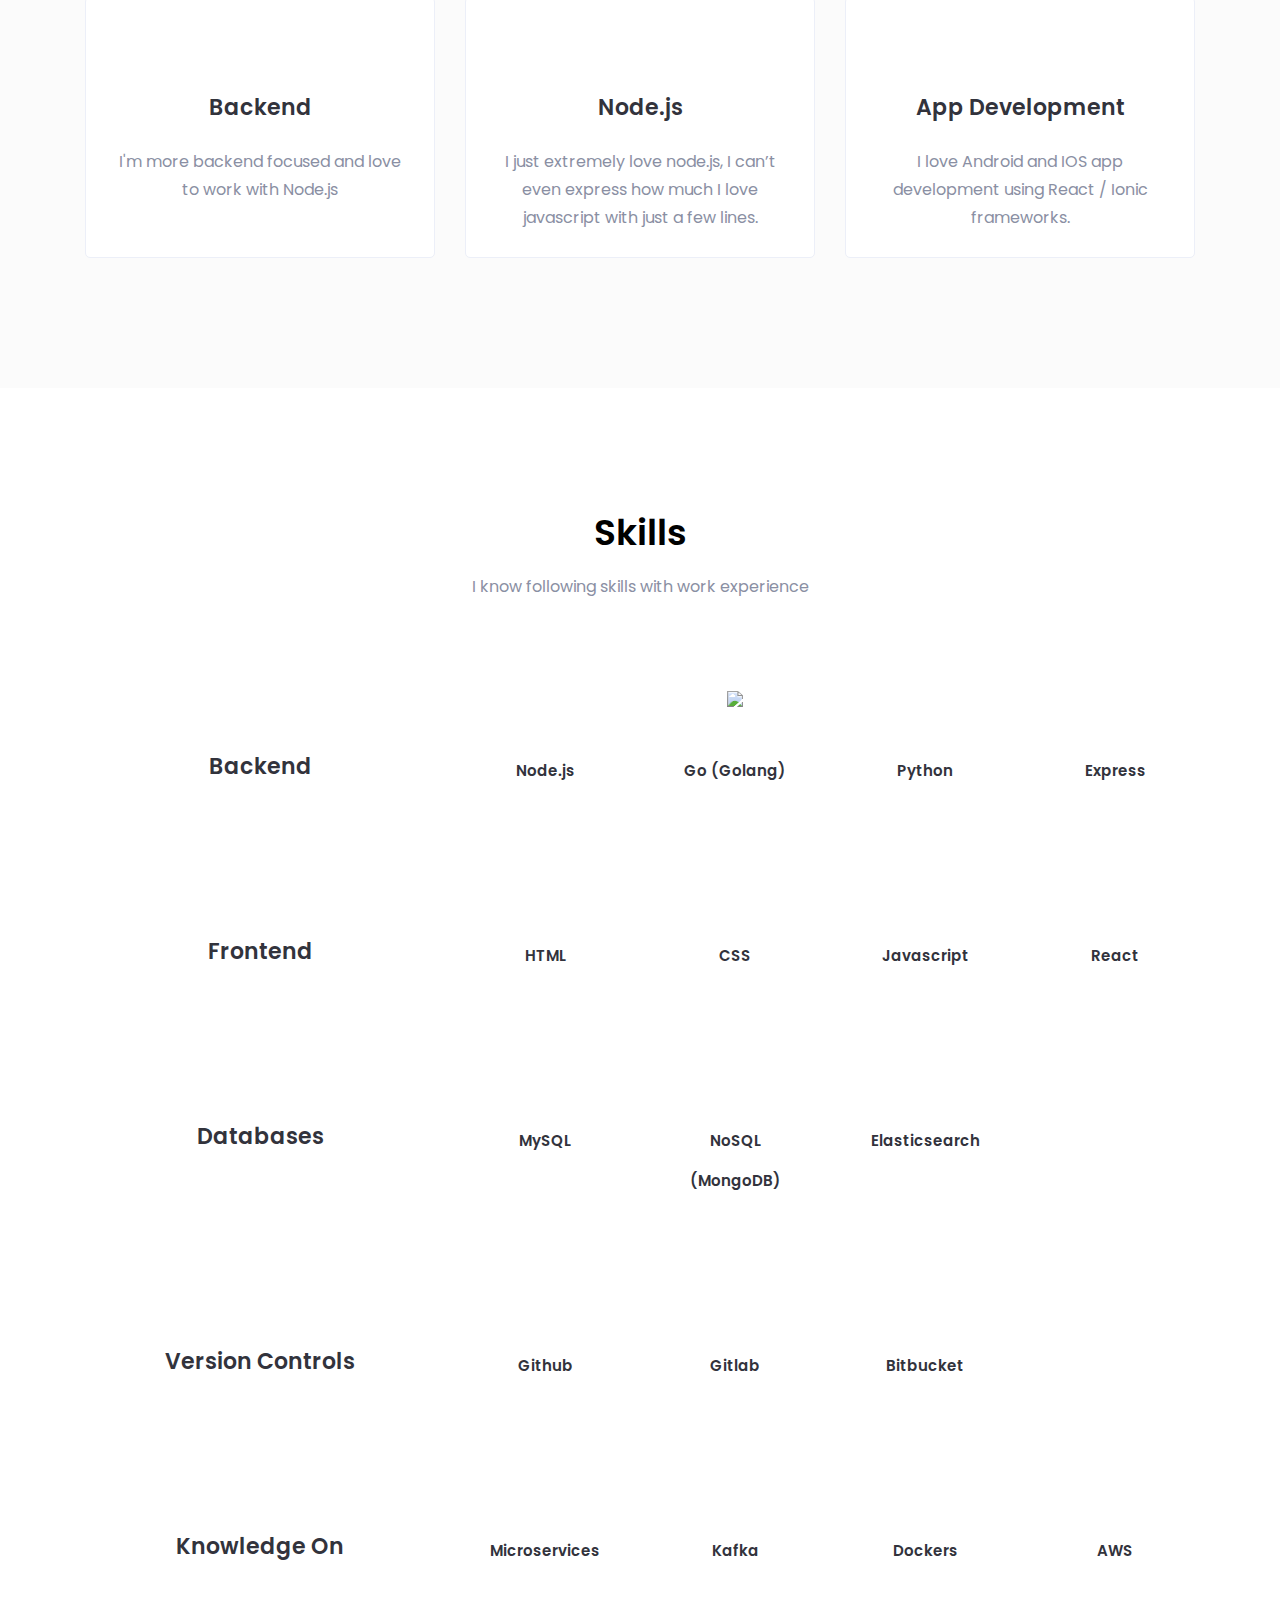
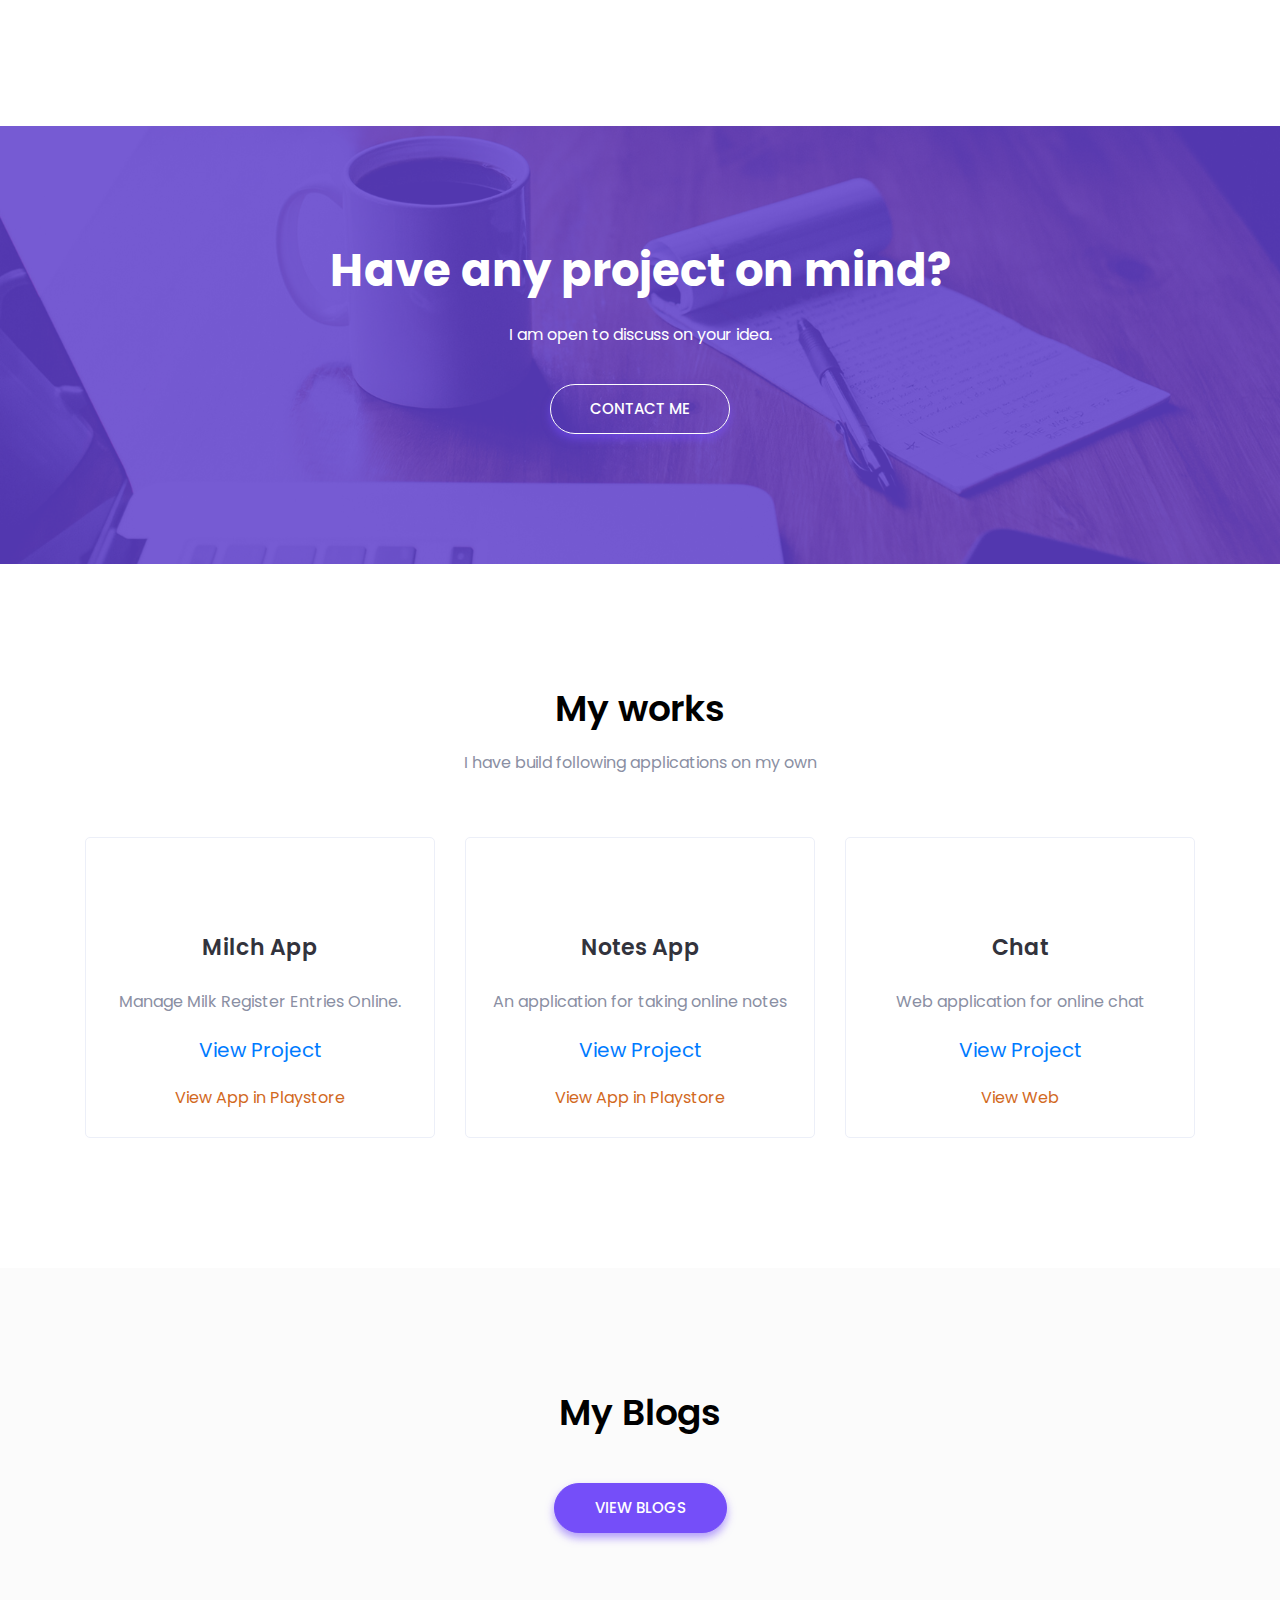
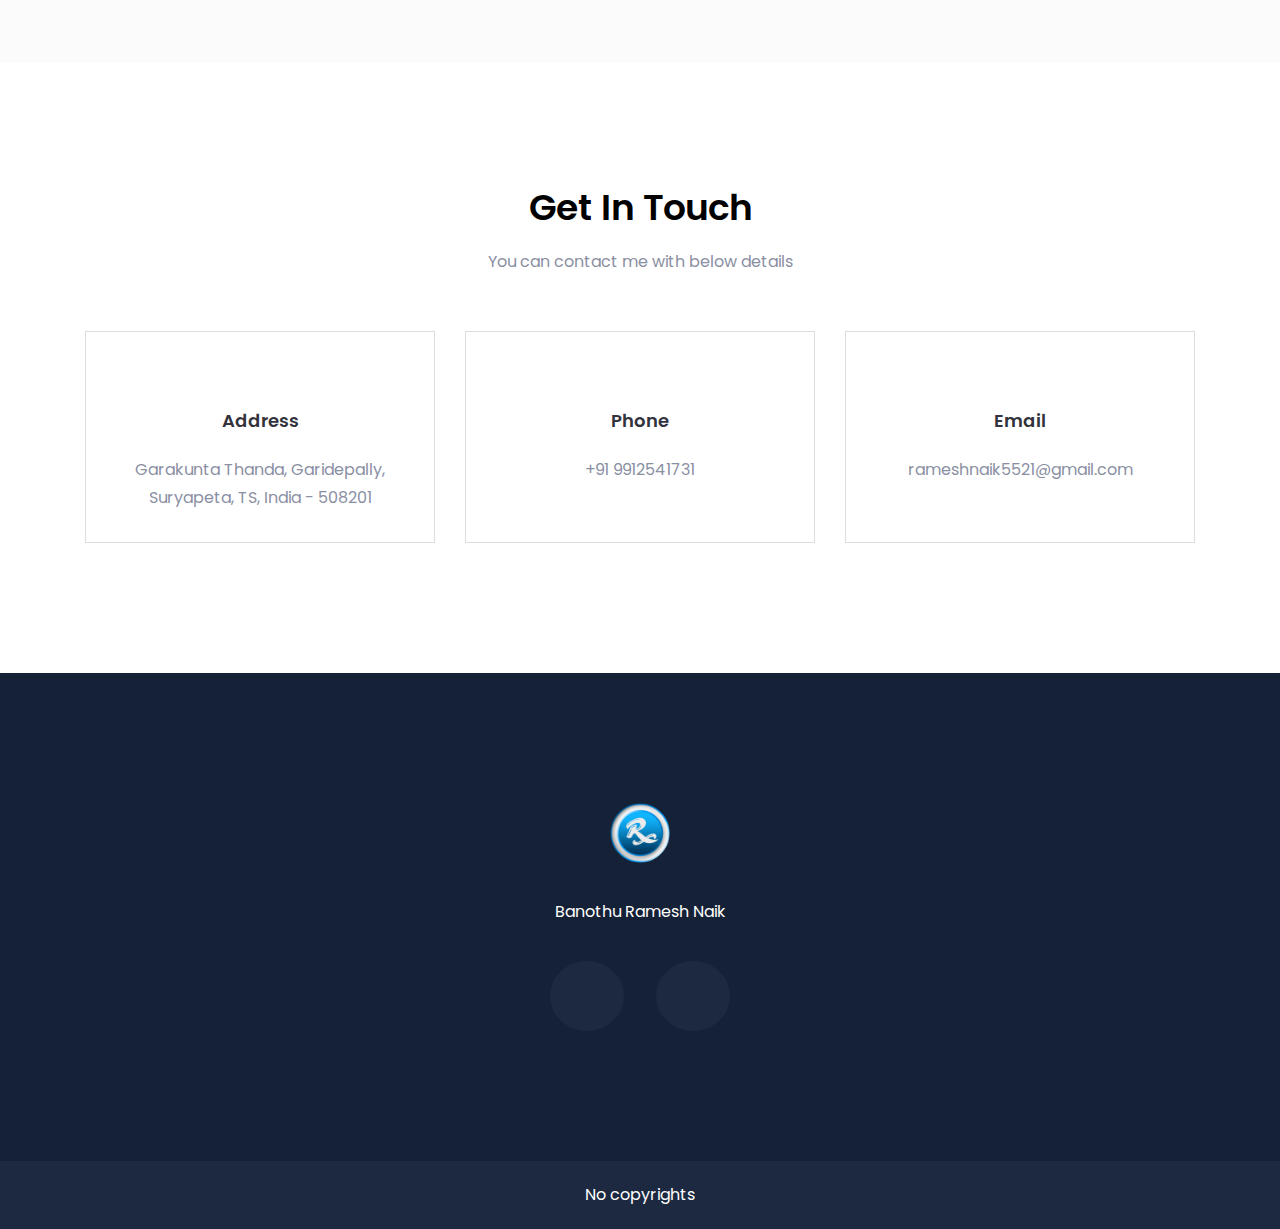
==== commit d2249e2e: "home page changes" ====
--- a/index.html
+++ b/index.html
@@ -702,9 +702,29 @@
 
     <!--====== WORK PART ENDS ======-->
 
+    <!--====== Blogs PART START ======-->
+
+    <section id="blogs" class="work-area pt-125 pb-130 gray-bg">
+        <div class="container">
+            <div class="row justify-content-center">
+                <div class="col-lg-8">
+                    <div class="section-title text-center pb-30">
+                        <h2 class="title">My Blogs</h2>
+                        <p></p>
+                    </div> <!-- section title -->
+                </div>
+            </div> <!-- row -->
+            <div class="row justify-content-center">
+                <a class="main-btn custom-2" href="/blogs/">View Blogs</a>
+            </div> <!-- row -->
+        </div> <!-- container -->
+    </section>
+
+    <!--====== Blogs PART ENDS ======-->
+
     <!--====== CONTACT PART START ======-->
 
-    <section id="contact" class="contact-area pt-125 pb-130 gray-bg">
+    <section id="contact" class="contact-area pt-125 pb-130 white-bg">
         <div class="container">
             <div class="row justify-content-center">
                 <div class="col-lg-8">
--- a/assets/css/style.css
+++ b/assets/css/style.css
@@ -188,8 +188,8 @@
 
 /*===== All Section Title Style =====*/
 .section-title .title {
-  font-weight: 700;
-  font-size: 45px;
+  /* font-weight: 700; */
+  /* font-size: 45px; */
   color: #000;
   padding-bottom: 20px;
 }
@@ -572,6 +572,7 @@
 .navigation .navbar .navbar-brand {
   padding-top: 0;
   padding-bottom: 5px;
+  width: 50%;
 }
 .navigation .navbar .navbar-toggler {
   padding: 2px 6px;
@@ -927,7 +928,7 @@
 
 .header-social {
   position: absolute;
-  bottom: 95px;
+  bottom: 75px;
   left: 15px;
   width: 100%;
 }
--- a/assets/css/myStyle.css
+++ b/assets/css/myStyle.css
@@ -5,6 +5,9 @@
 .publishTxt {
   text-align: right;
   color: blue;
+  bottom: 10px;
+  right: 30px;
+  position: absolute;
 }
 
 .pagesTitle {
@@ -14,25 +17,34 @@
 .pageItems {
   text-align: left;
   list-style-type: circle;
+  padding-left: 15px;
 }
 
-.post-body > p {
+.post-body p {
   line-height: 45px;
 }
 
-.post-body > img {
+.post-body h3,
+h4,
+.bye {
+  padding-top: 30px;
+}
+
+.post-body img {
   line-height: 45px;
 }
 
-.project-description > p,
+.project-description p,
+h2,
 h3,
+h4,
 h5,
 h6,
 li {
   line-height: 40px;
 }
 
-.project-description > h3 {
+.project-description h3 {
   padding-top: 30px;
   line-height: 40px;
 }
@@ -57,3 +69,16 @@
 .fnt-20 {
   font-size: 20px;
 }
+
+.back-button {
+  color: black;
+  padding-top: 20px;
+  font-size: 18px;
+  font-family: monospace;
+}
+
+
+.my-blogs-div {
+  min-height: 450px;
+  max-height: 450px;
+}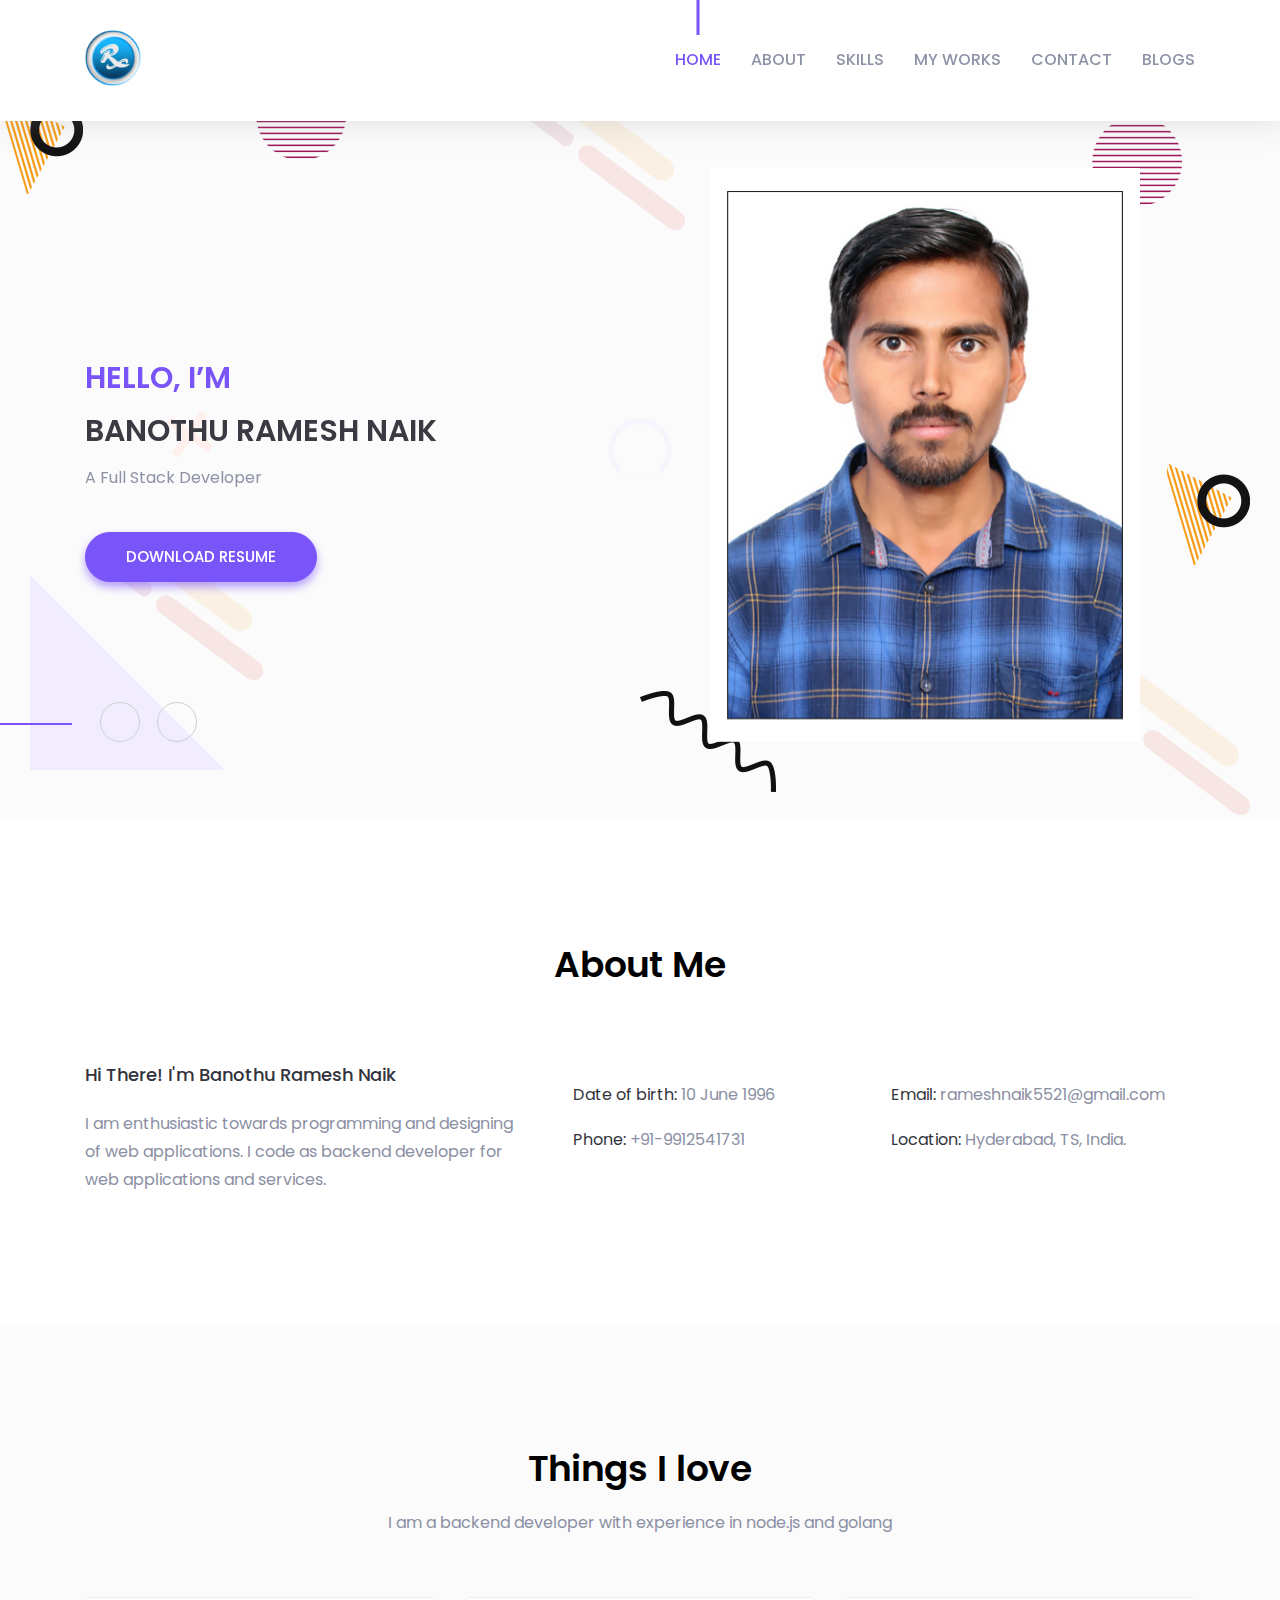
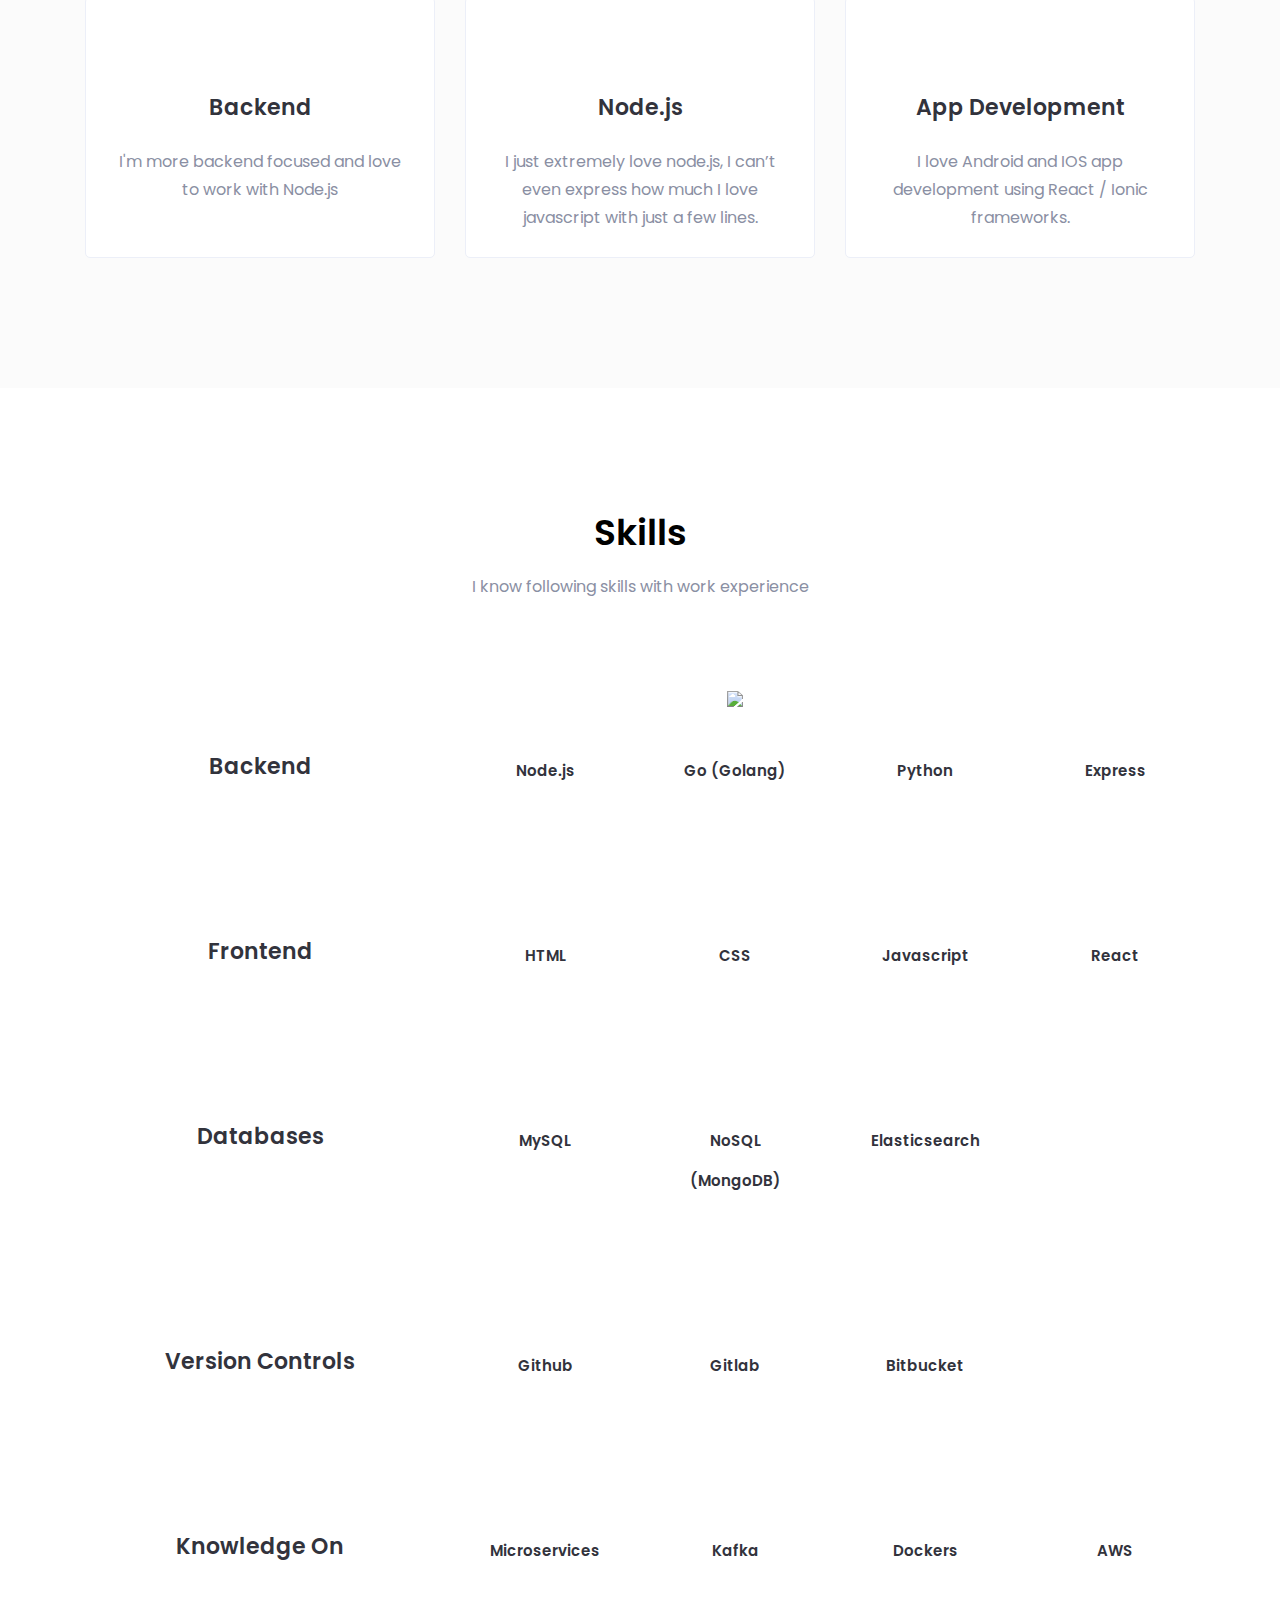
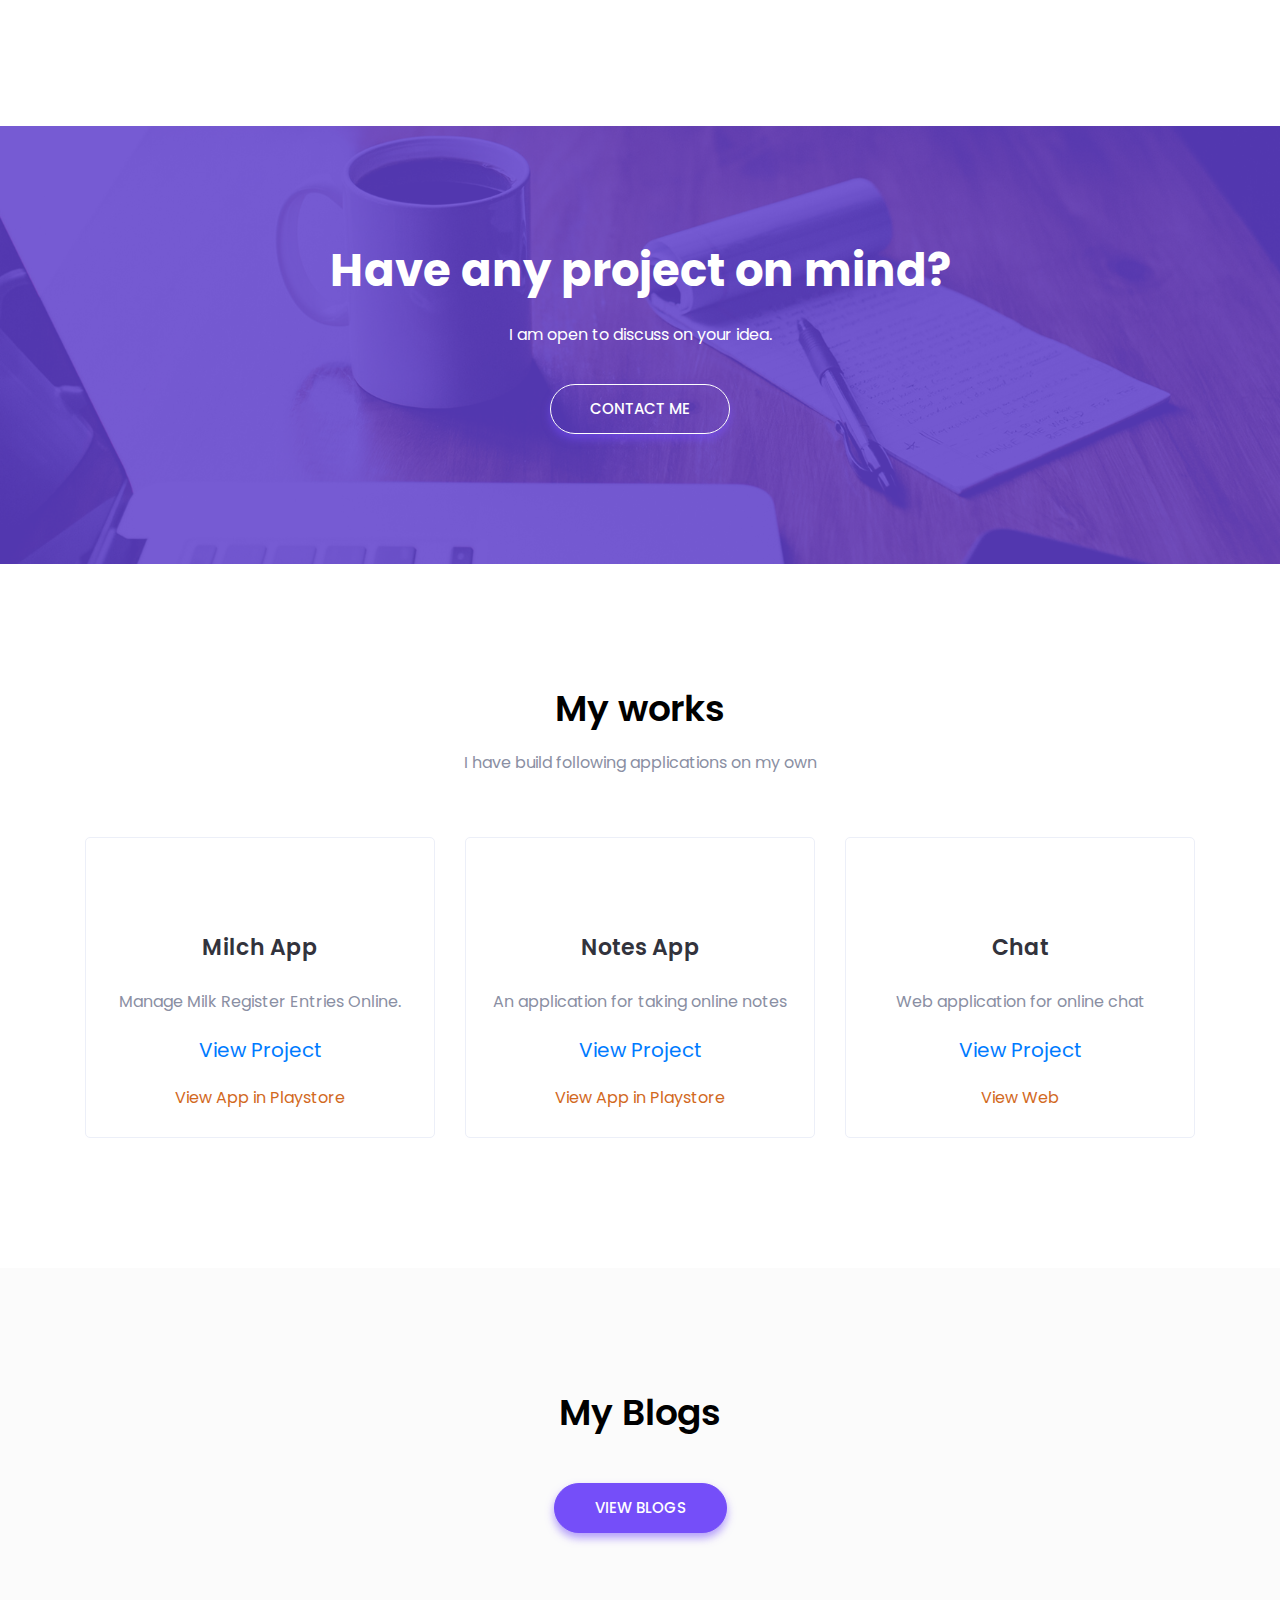
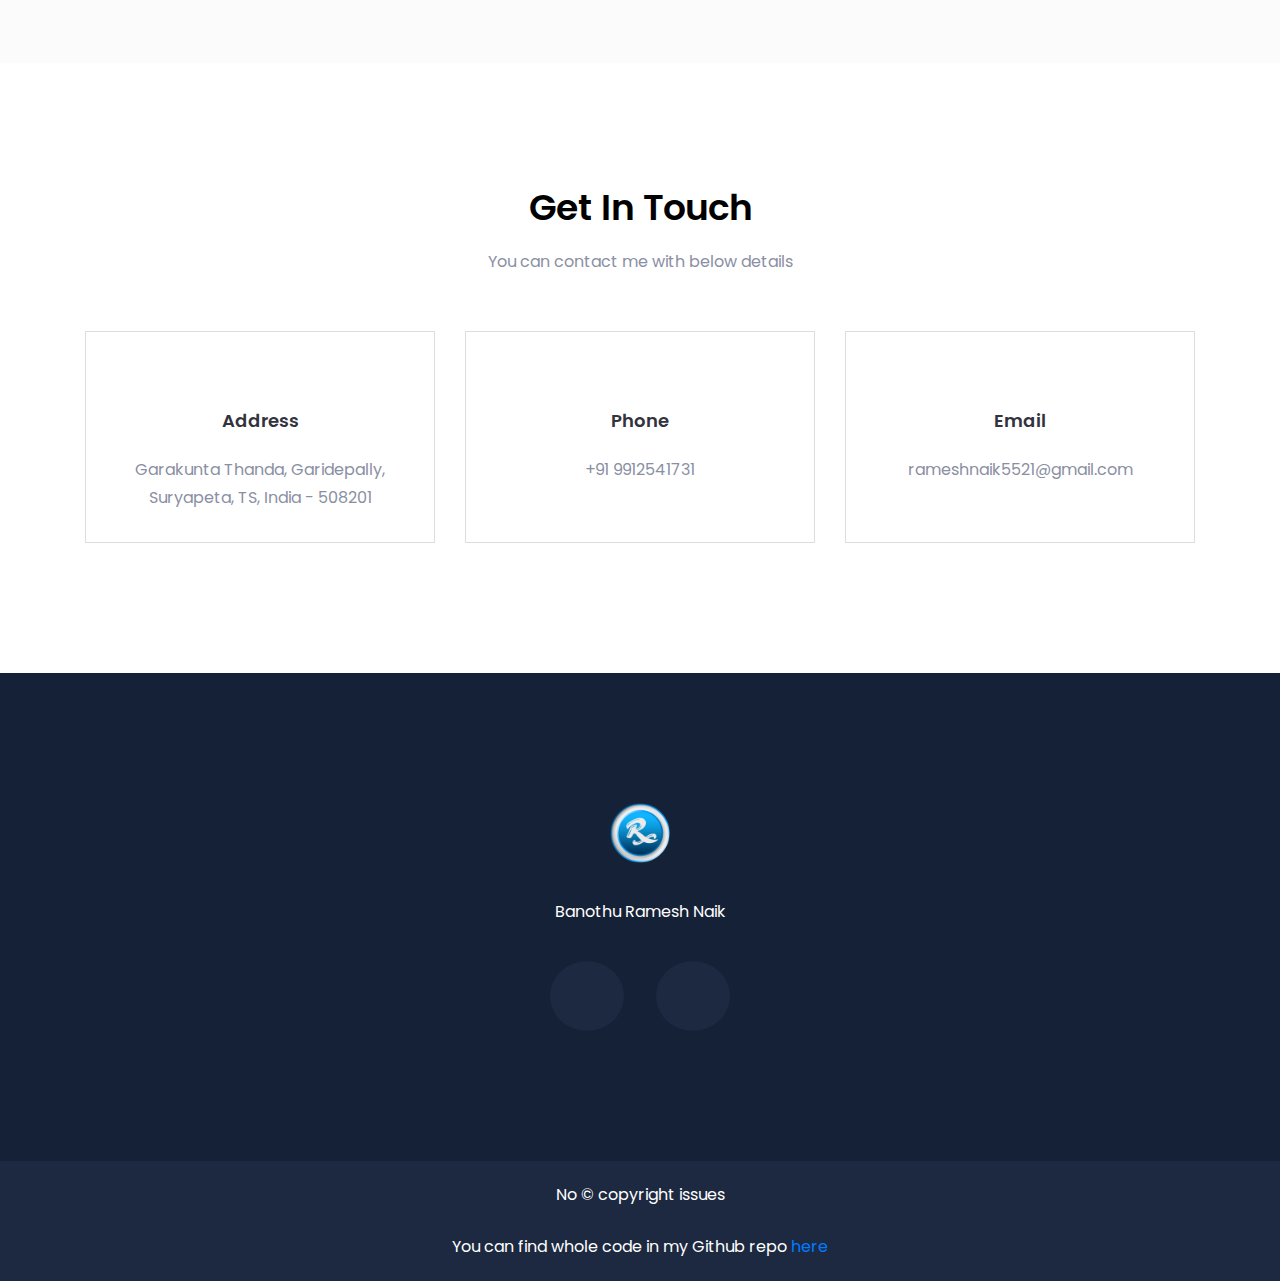
==== commit 06037825: "github code link added to footer" ====
--- a/index.html
+++ b/index.html
@@ -805,7 +805,12 @@
                 <div class="row">
                     <div class="col-lg-12">
                         <div class="copyright-text text-center pt-20">
-                            <p>No copyrights</p>
+                            <p>No &copy; copyright issues</p>
+                            <br />
+                            <p>
+                                You can find whole code in my Github repo <a
+                                    href="https://github.com/banothurameshnaik/banothurameshnaik.github.io">here</a>
+                            </p>
                         </div> <!-- copyright text -->
                     </div>
                 </div> <!-- row -->
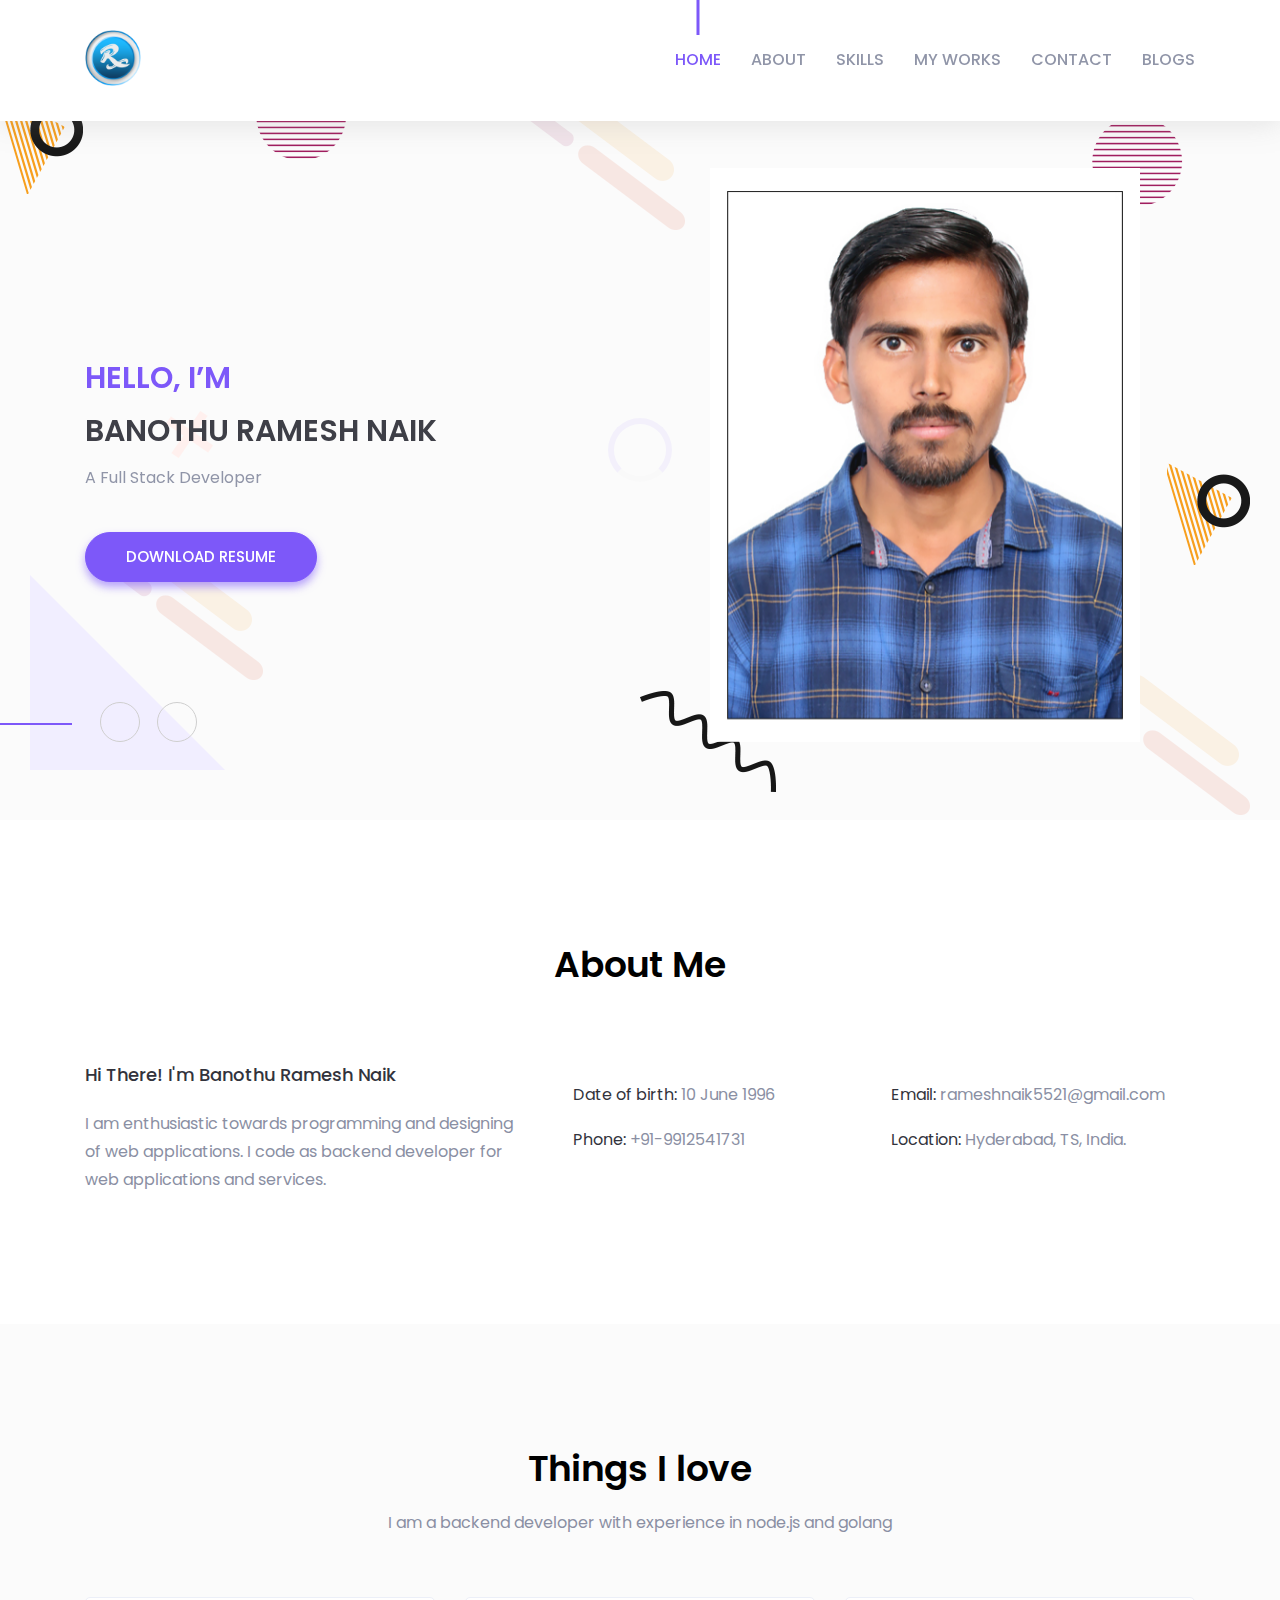
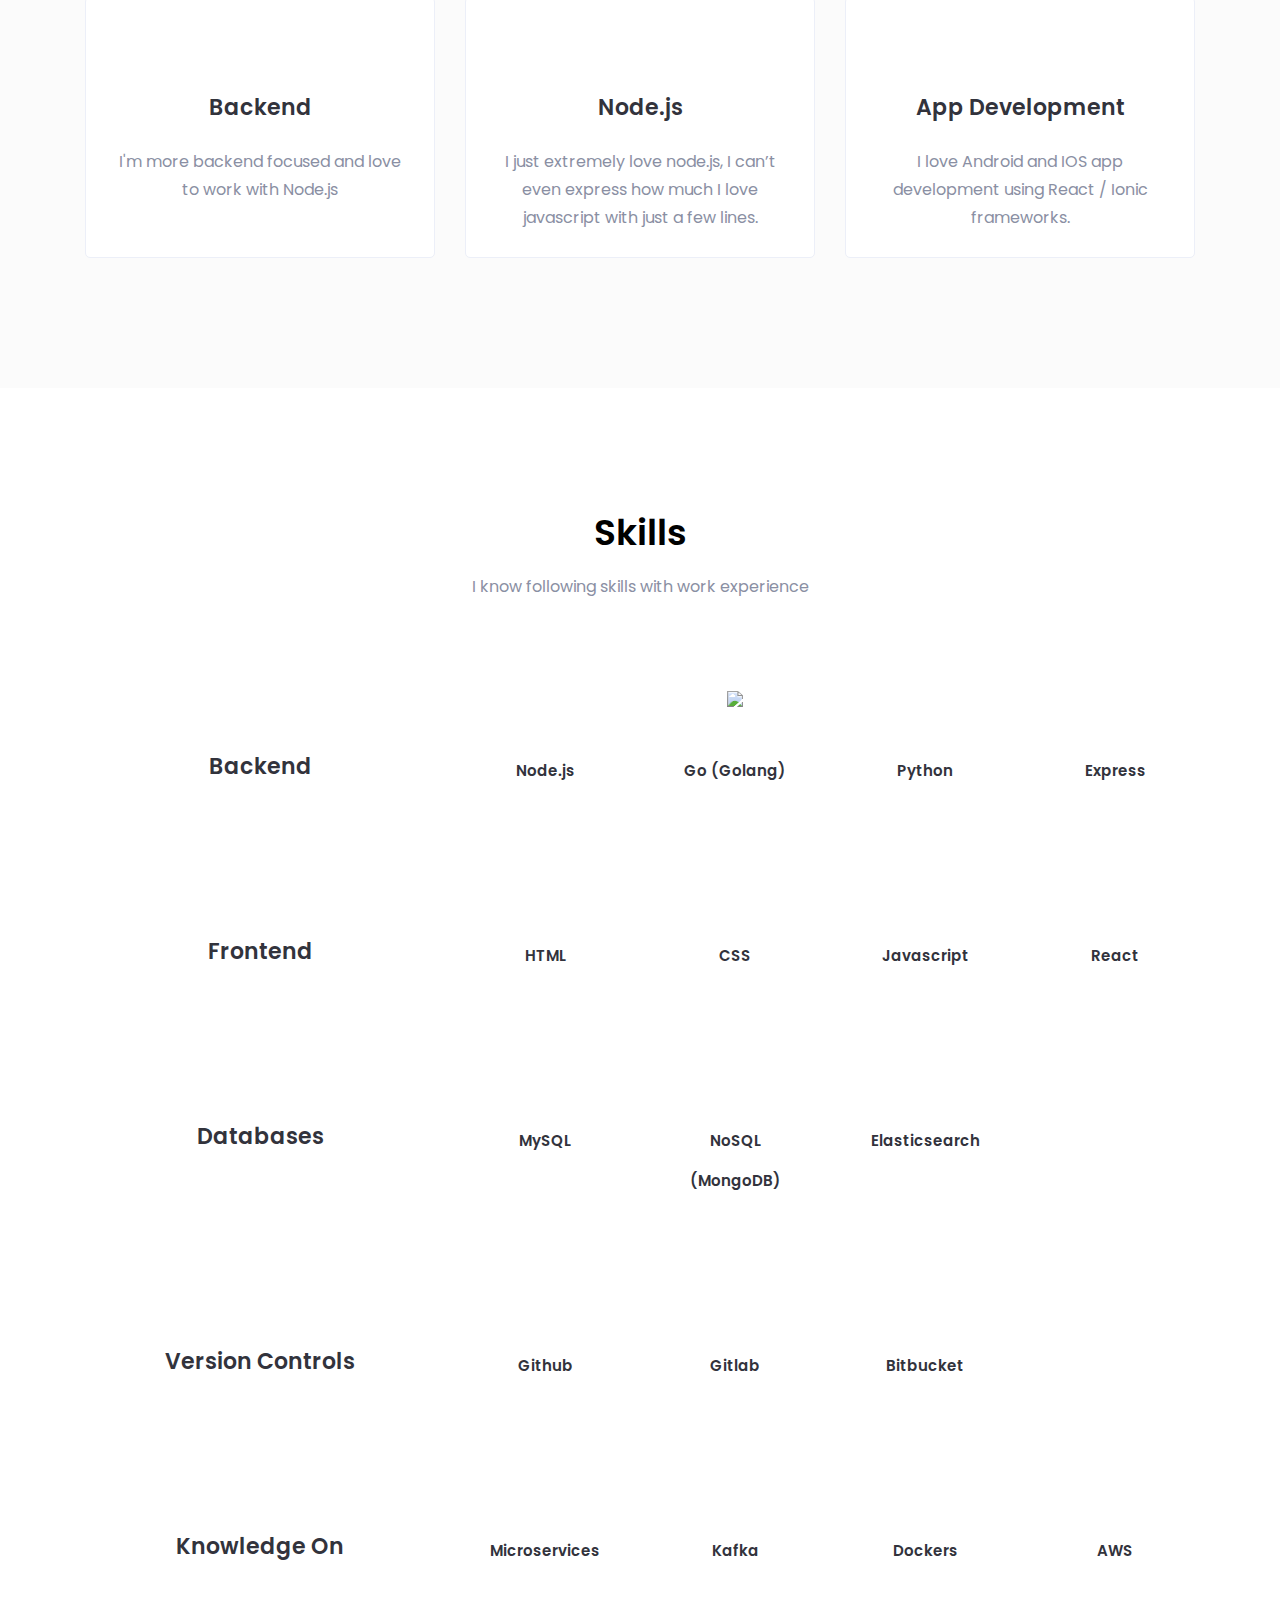
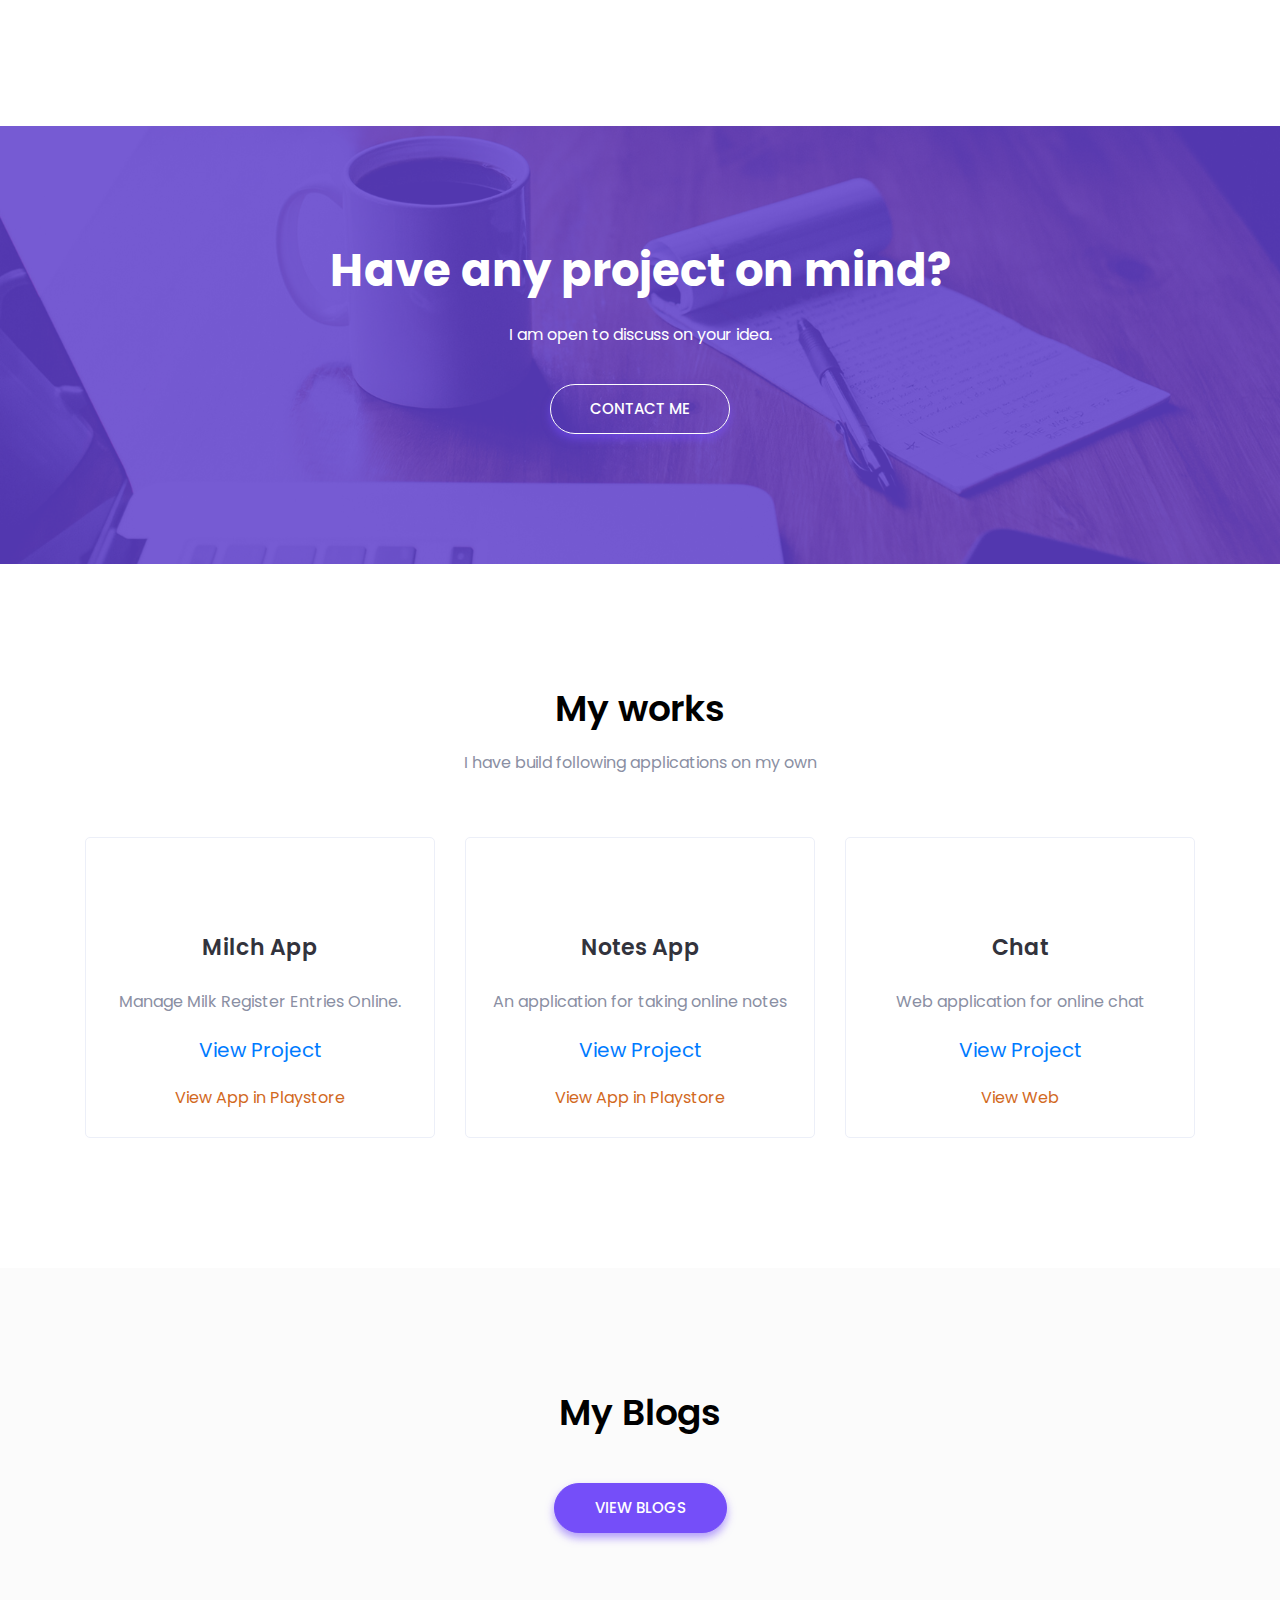
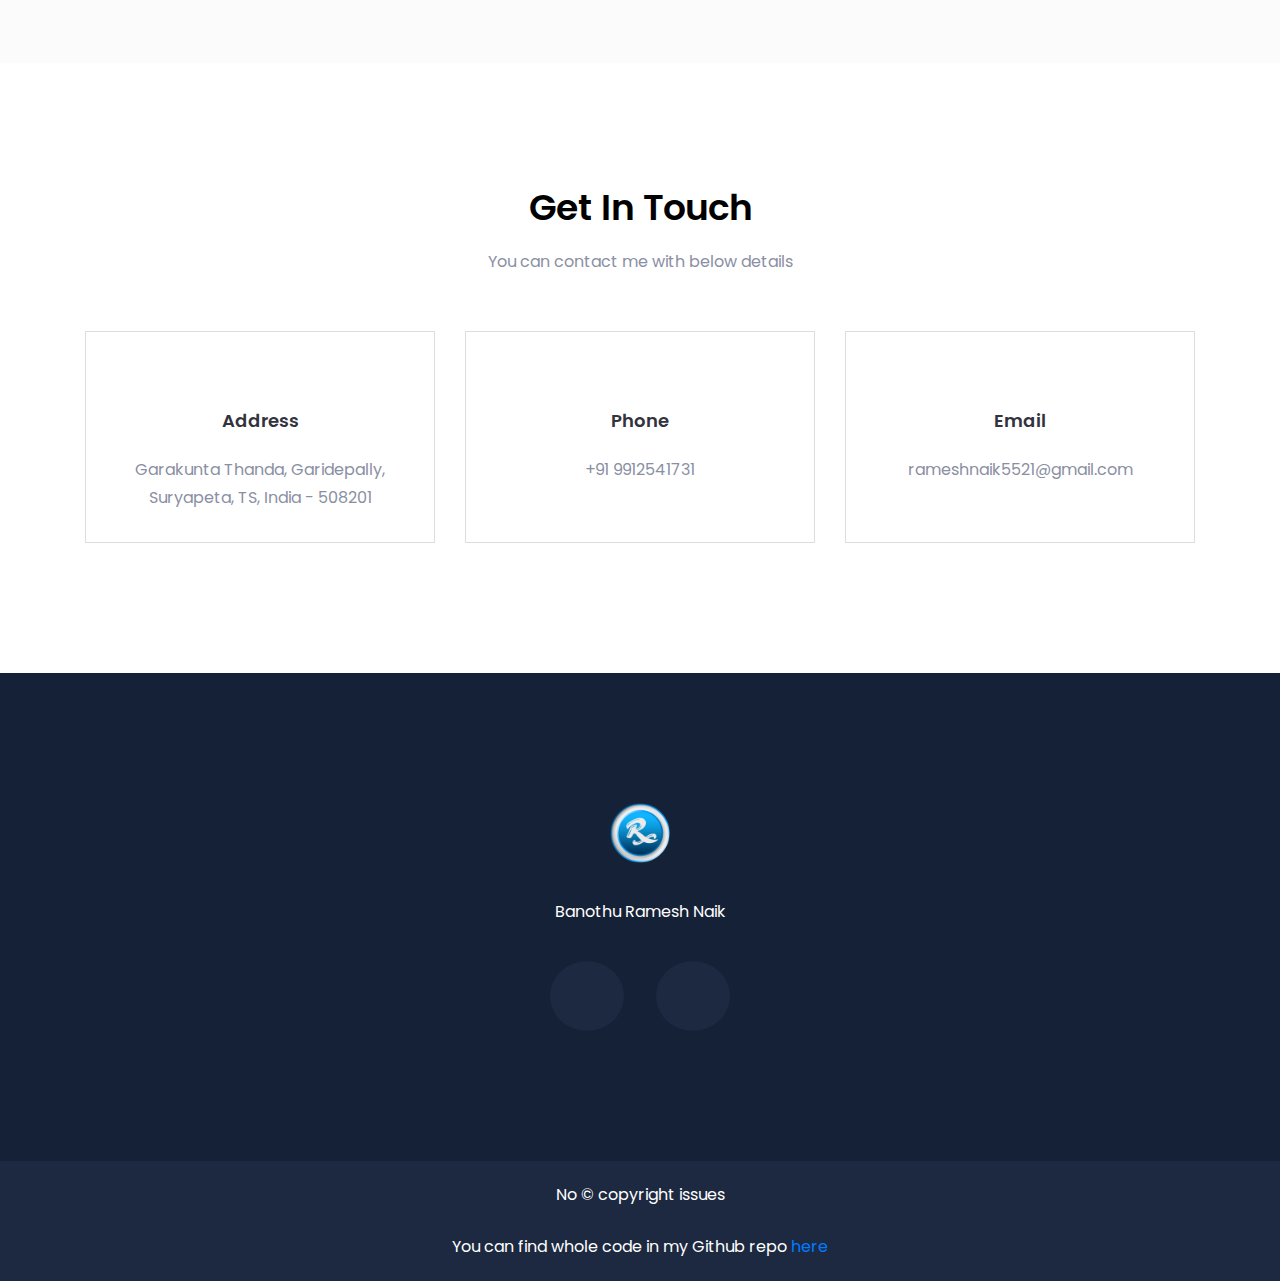
==== commit 14ec010f: "github code link added to footer" ====
--- a/index.html
+++ b/index.html
@@ -808,7 +808,7 @@
                             <p>No &copy; copyright issues</p>
                             <br />
                             <p>
-                                You can find whole code in my Github repo <a
+                                You can find whole code in my Github repo <a target="_blank"
                                     href="https://github.com/banothurameshnaik/banothurameshnaik.github.io">here</a>
                             </p>
                         </div> <!-- copyright text -->
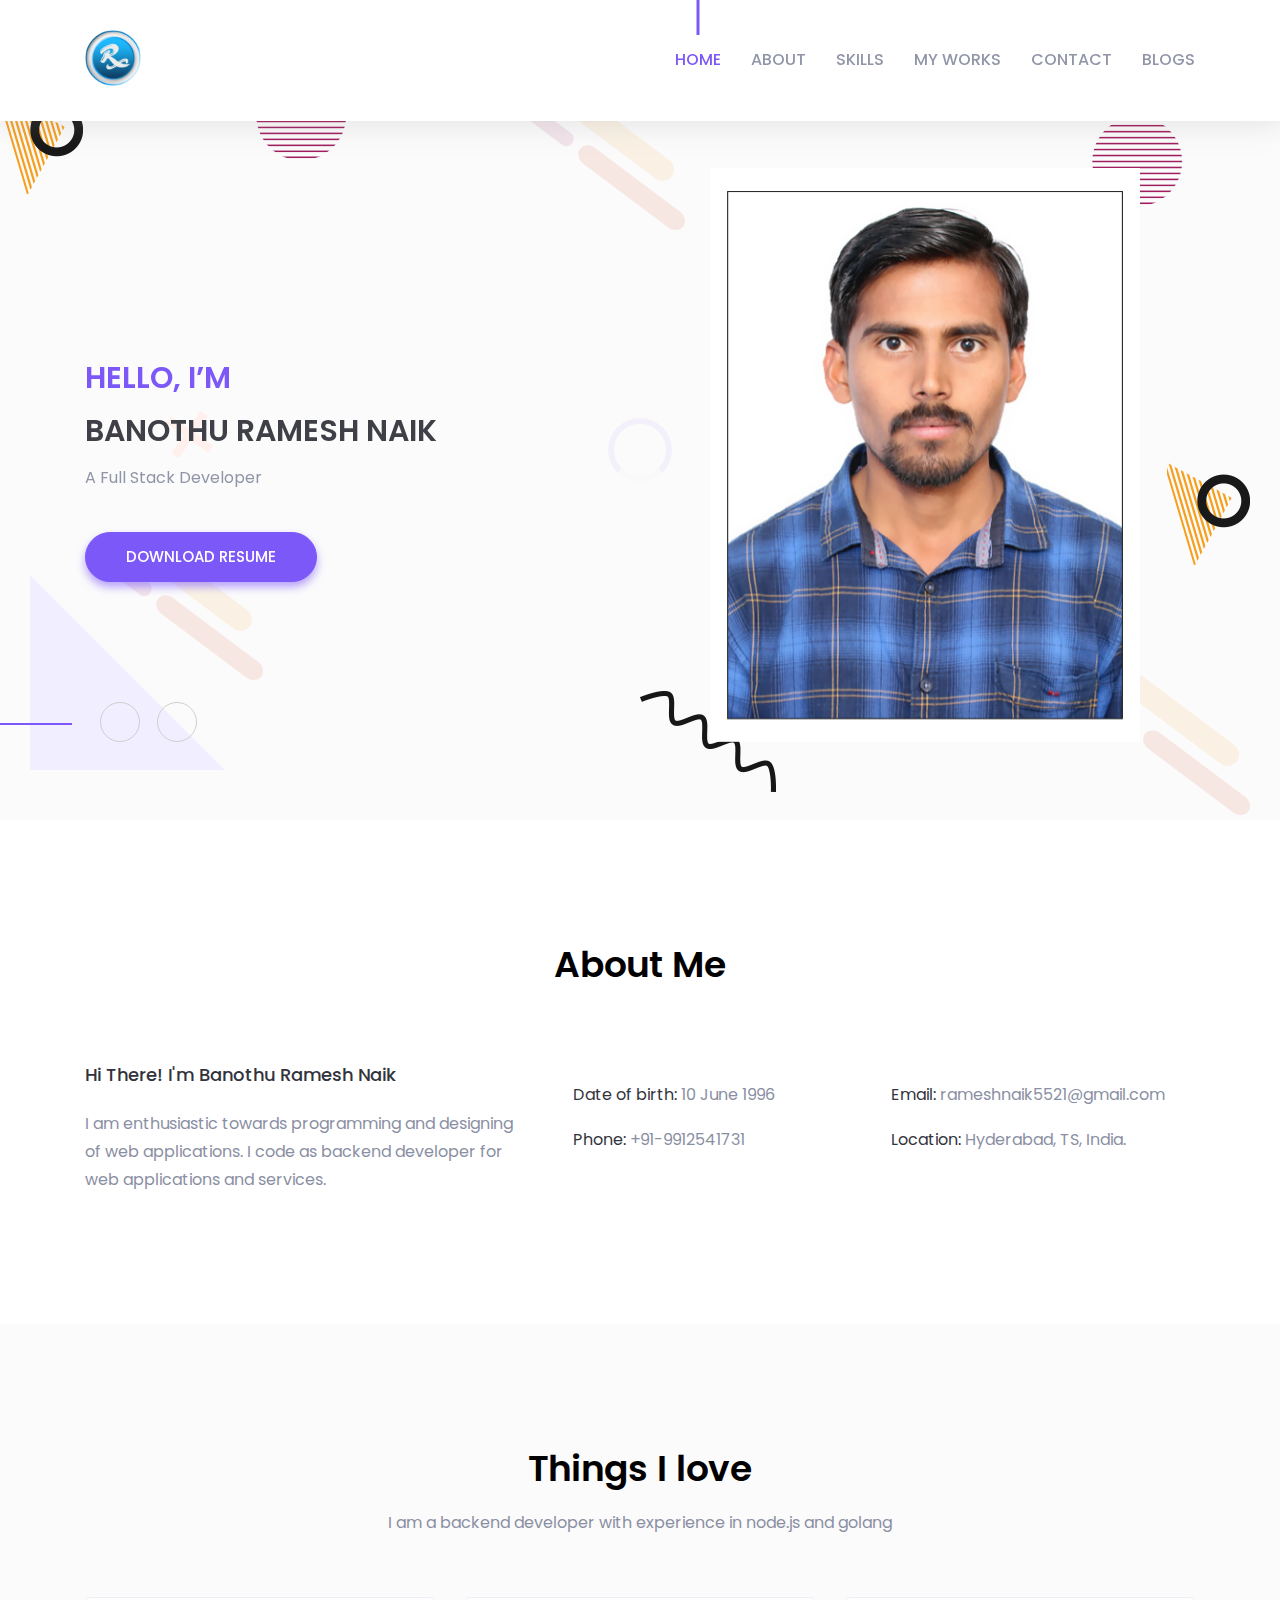
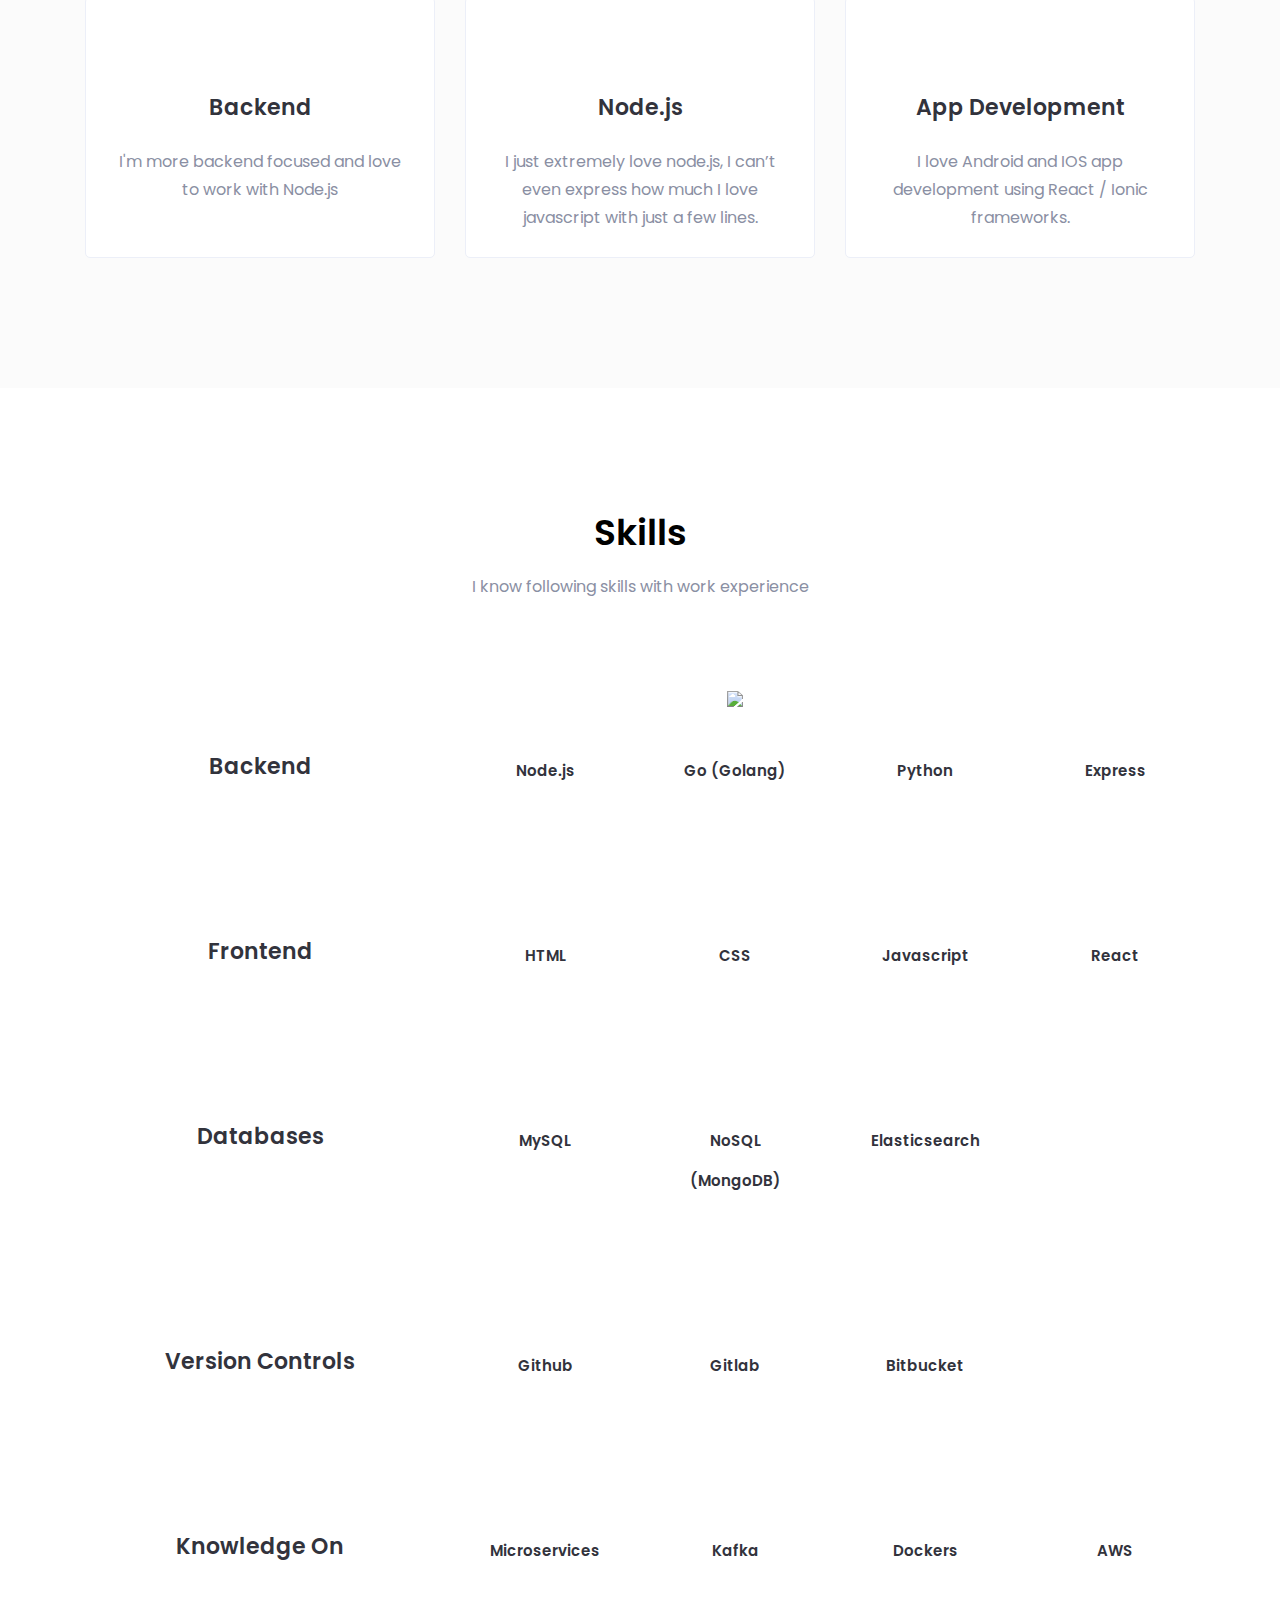
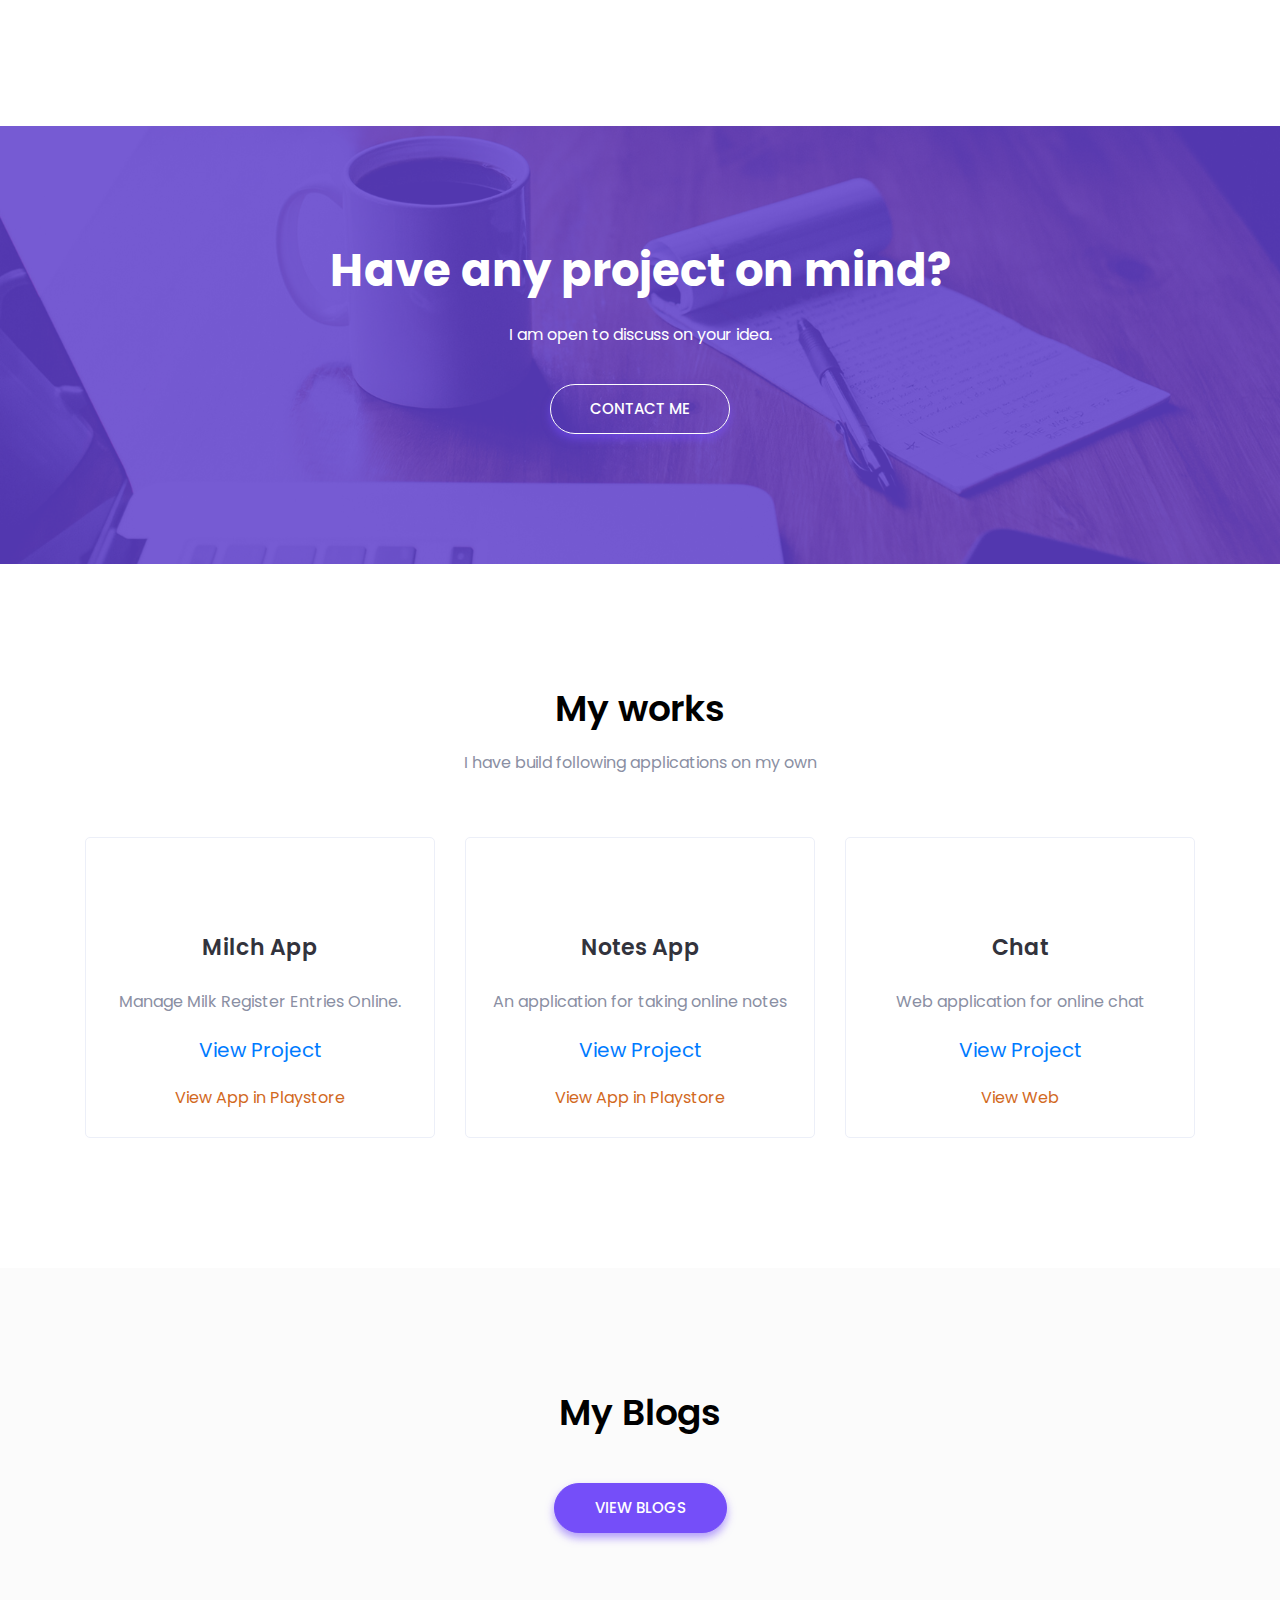
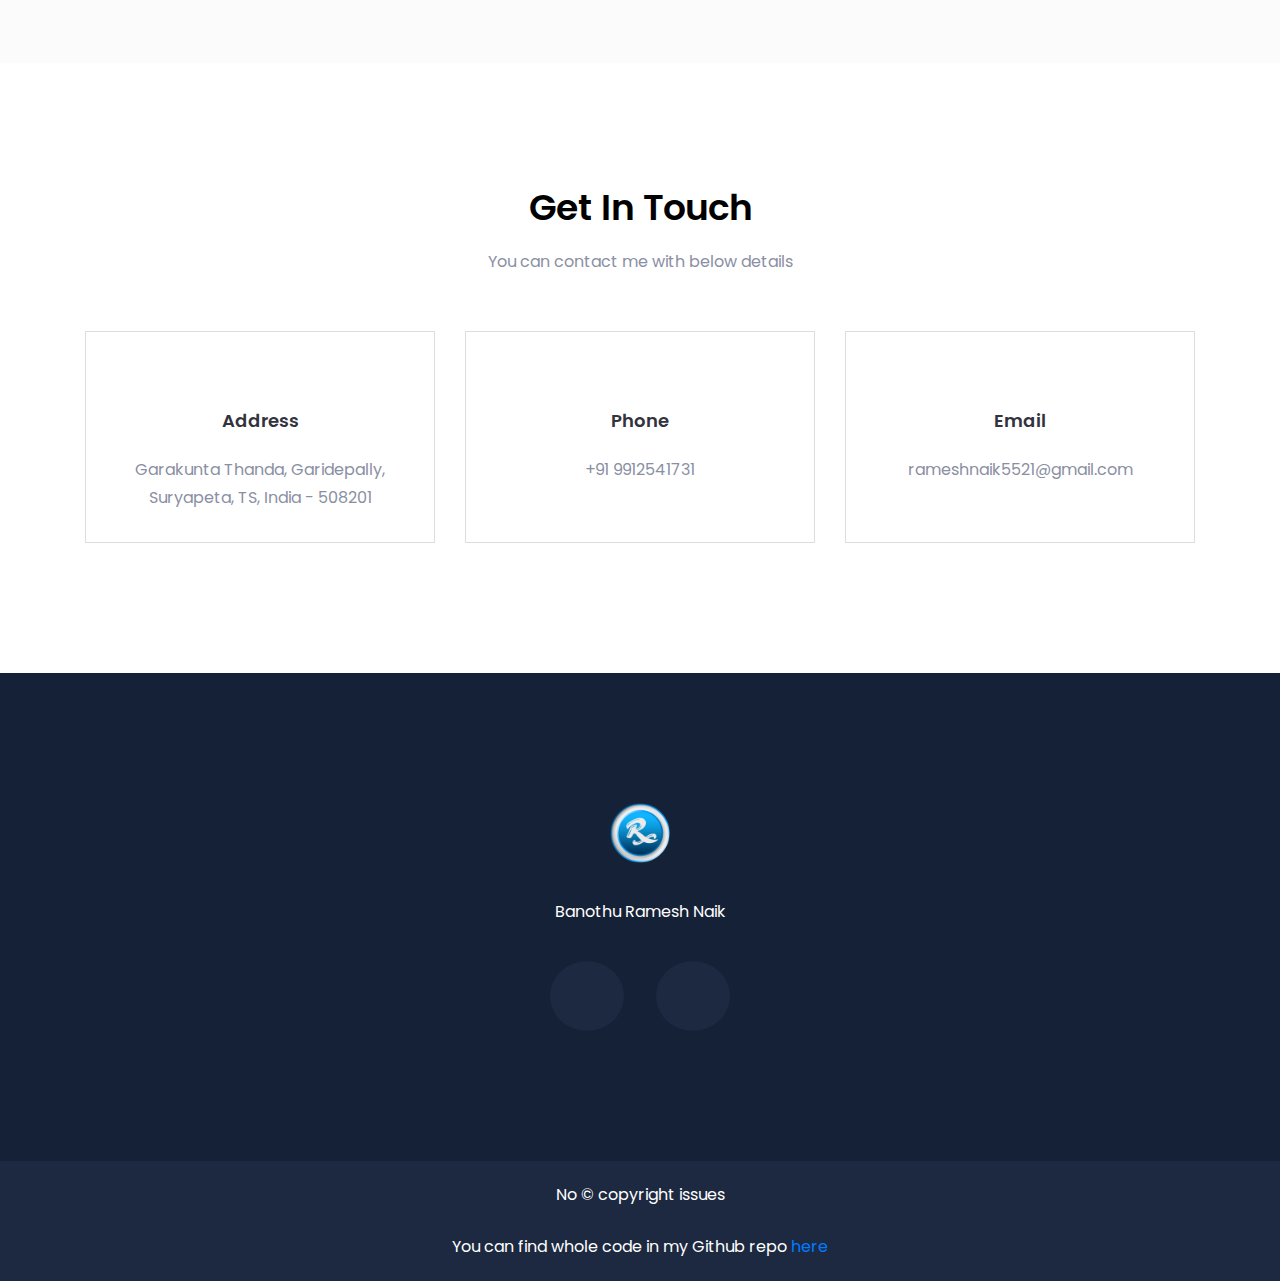
==== commit 2e4d4674: "HTML Reference link changed to useful html blog" ====
--- a/index.html
+++ b/index.html
@@ -385,7 +385,7 @@
                     <div class="row justify-content-left">
                         <div class="col-lg-3 col-md-6 col-sm-8">
                             <div class="single-service-no-border single-service text-center mt-30">
-                                <a href="https://html.com/" target="_blank">
+                                <a href="https://www.websiteplanet.com/blog/html-guide-beginners/" target="_blank">
                                     <div class="service-icon">
                                         <i class="lni lni-html5"></i>
                                     </div>
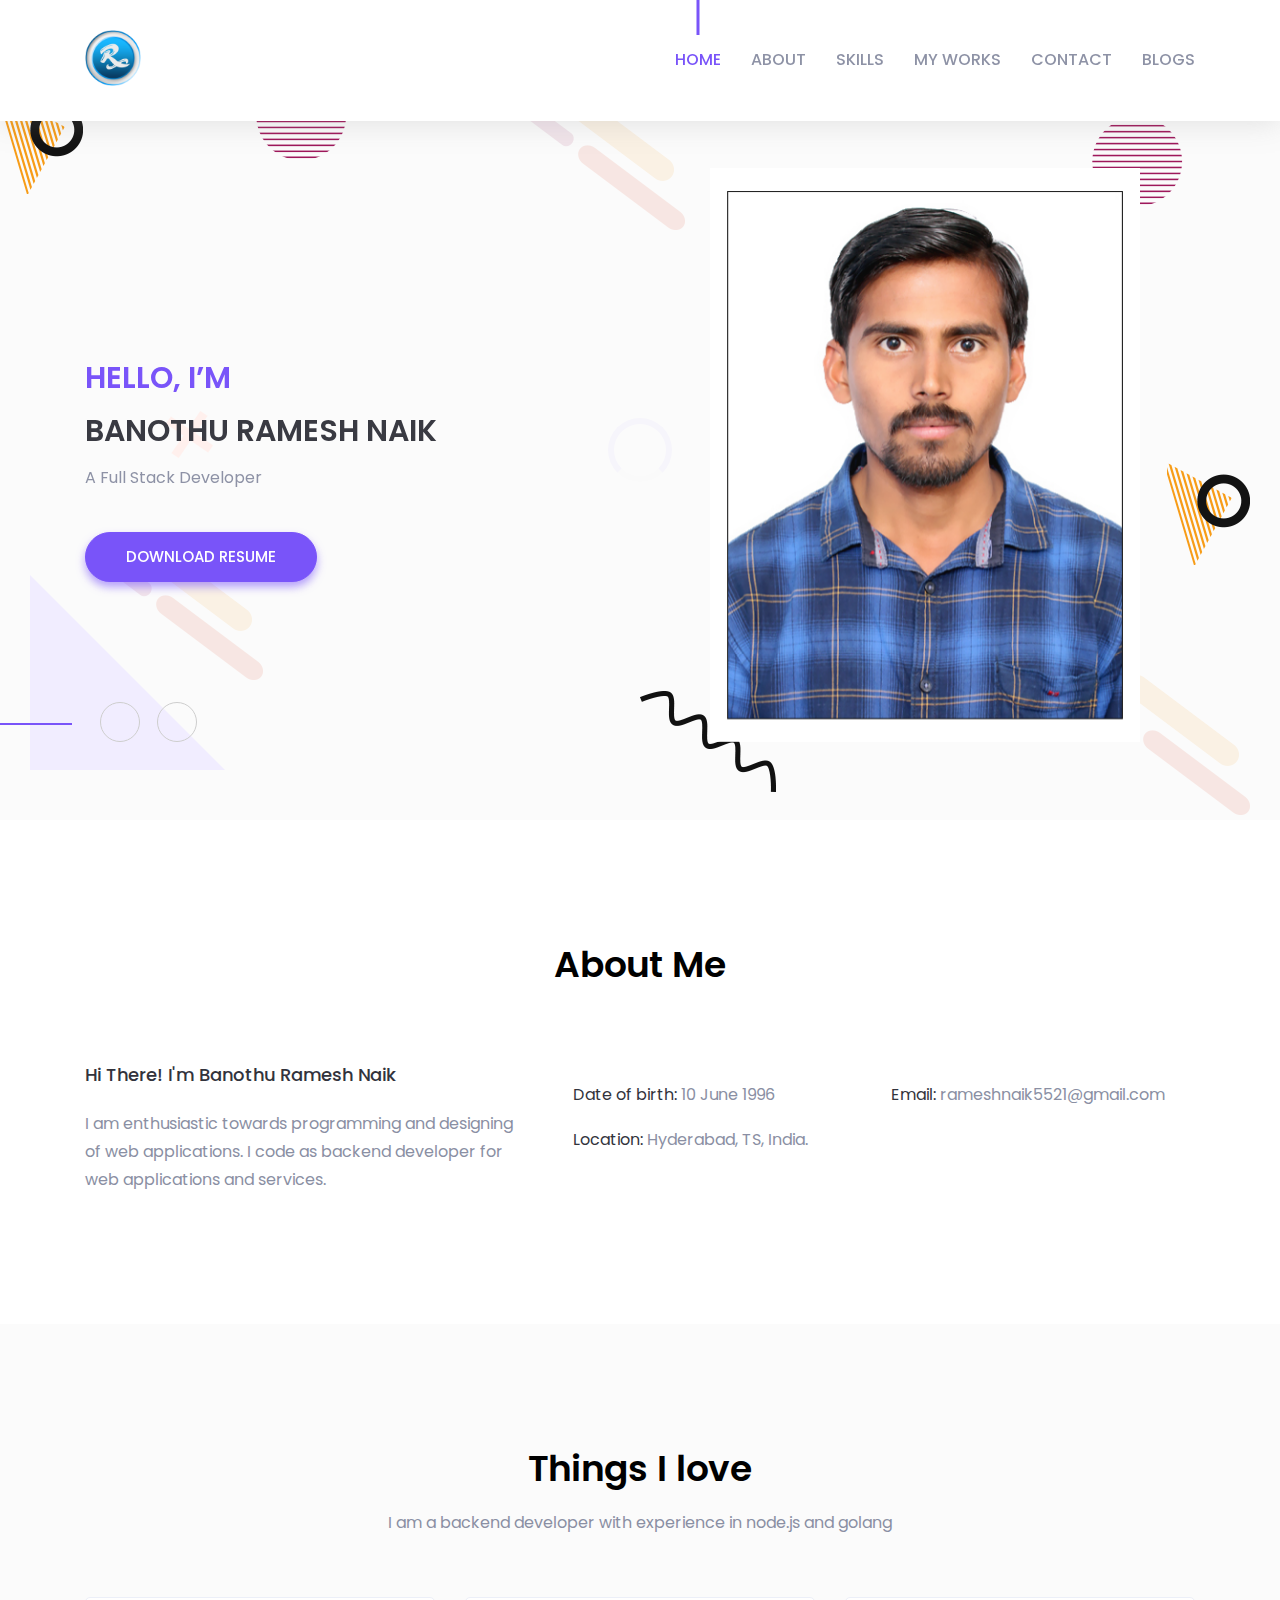
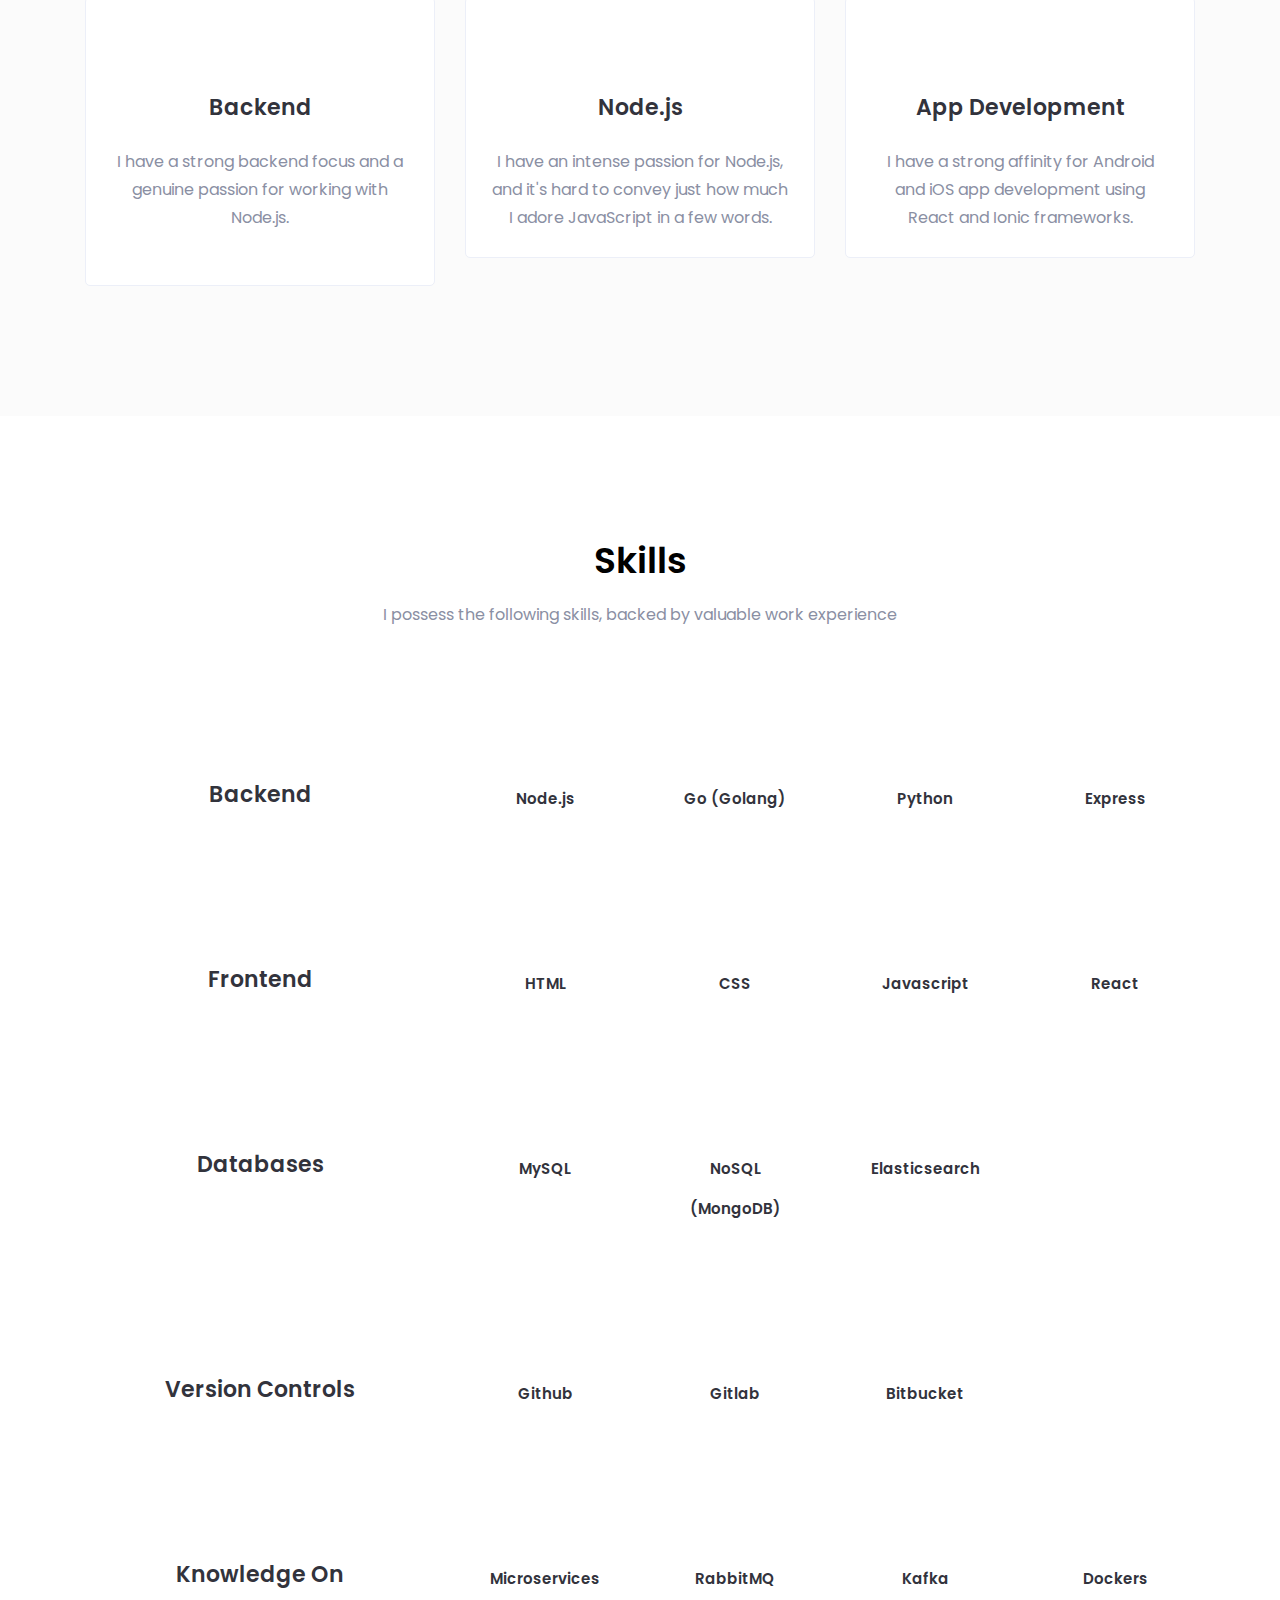
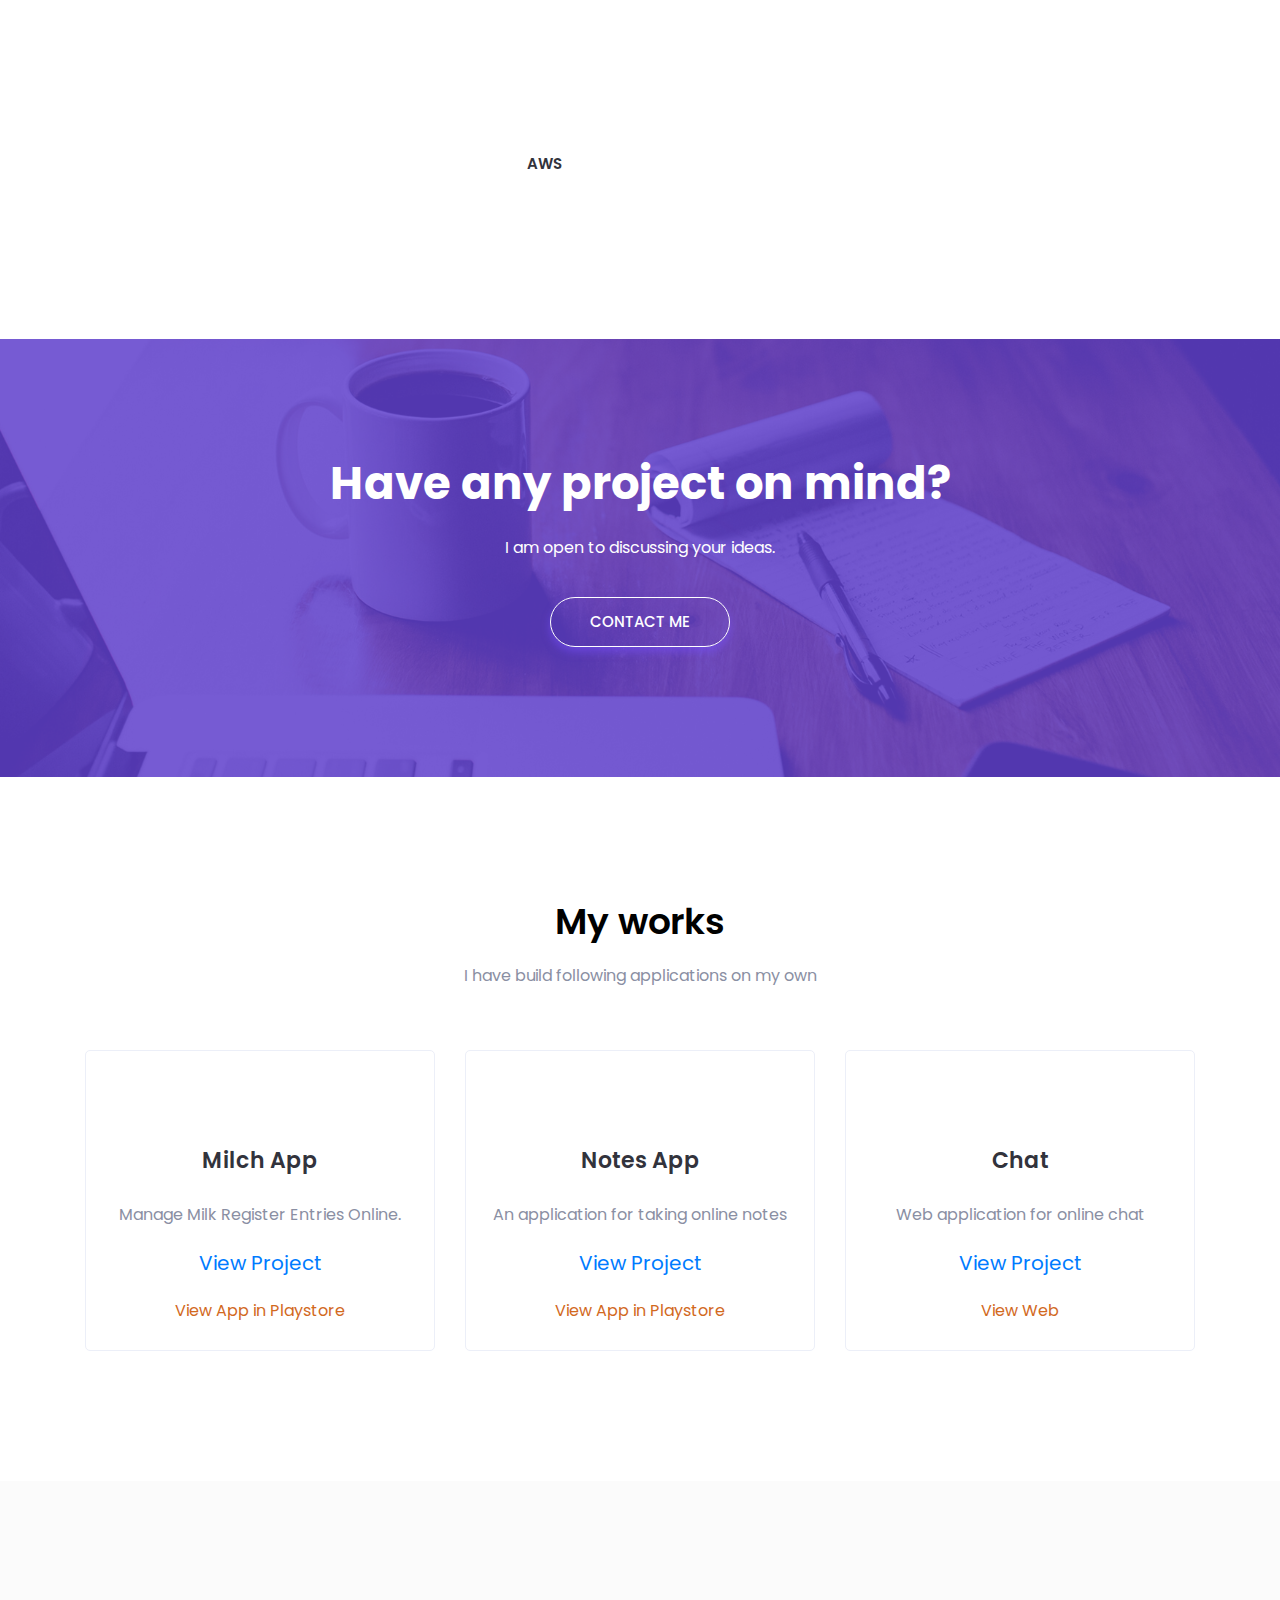
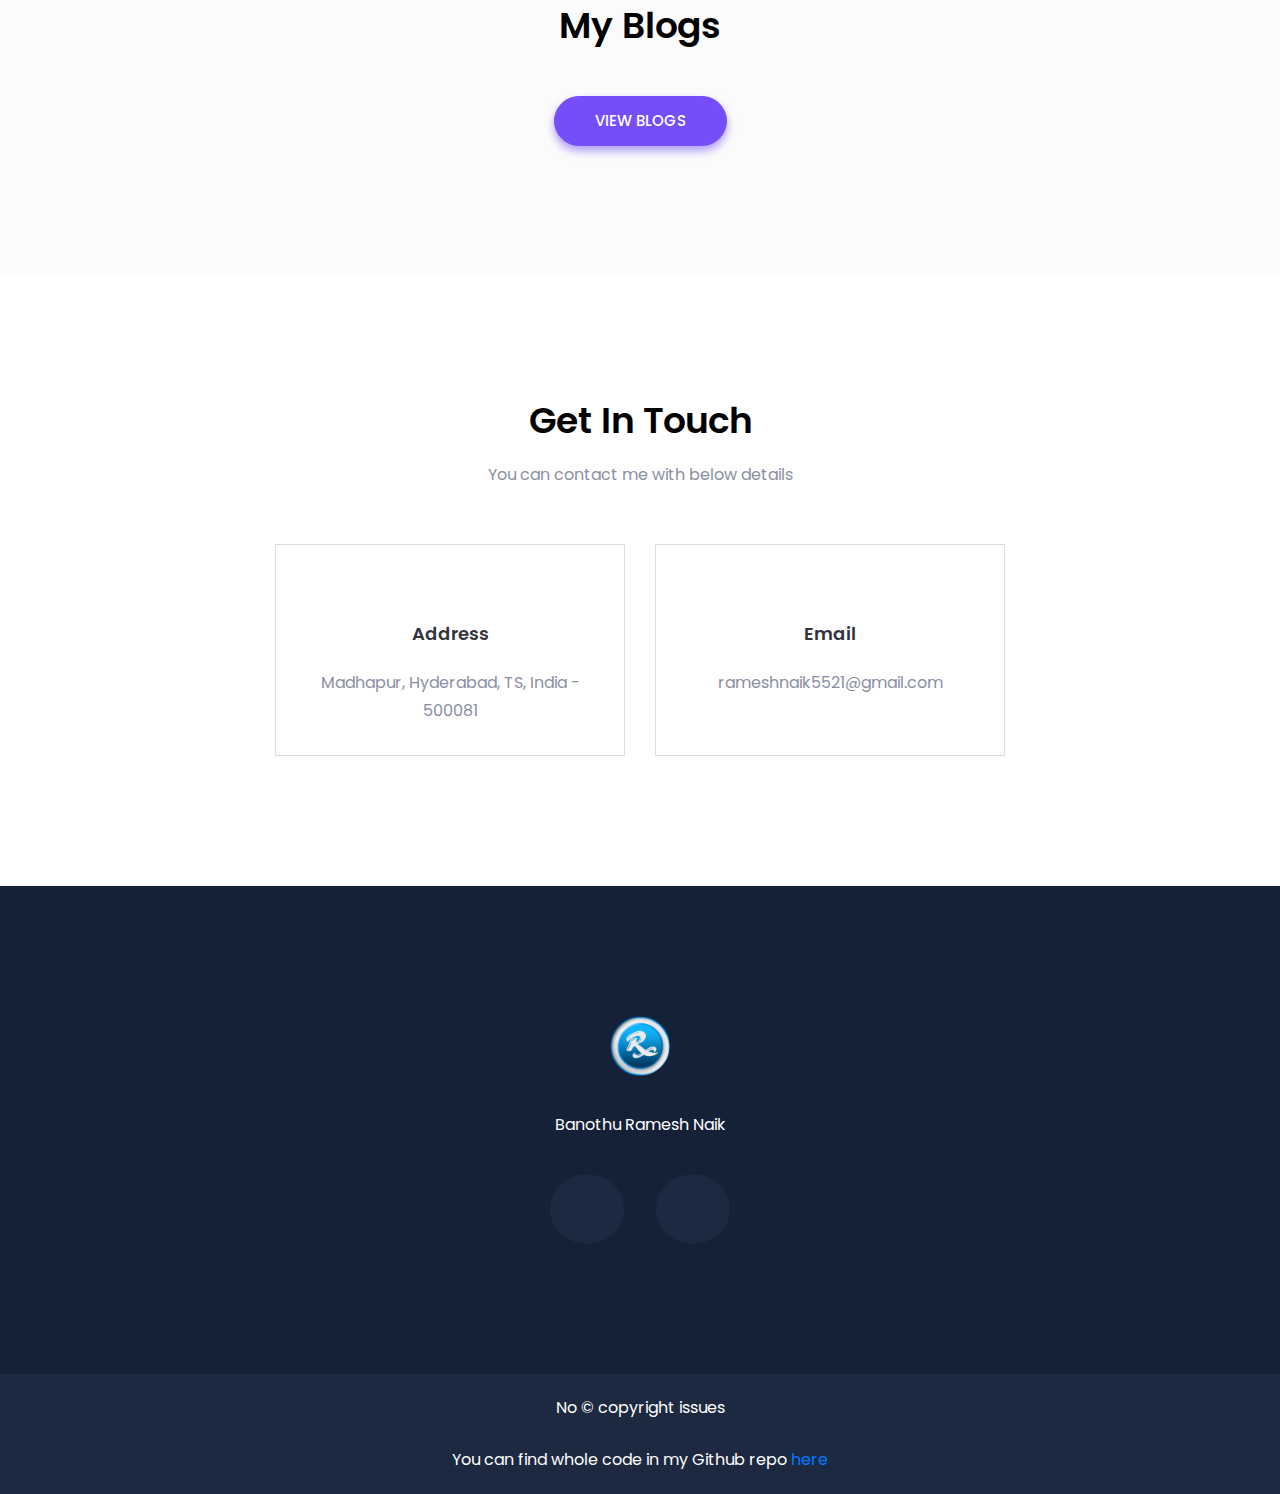
==== commit 307f30b7: "Reframed the sentenses and removed sensitive informations" ====
--- a/index.html
+++ b/index.html
@@ -21,7 +21,7 @@
     <!--====== Line Icons css ======-->
     <!-- <link rel="stylesheet" href="assets/css/LineIcons.css"> -->
 
-    <link href="https://cdn.lineicons.com/3.0/lineicons.css" rel="stylesheet">
+    <link rel="stylesheet" href="https://cdn.lineicons.com/4.0/lineicons.css" />
 
     <!--====== Magnific Popup css ======-->
     <link rel="stylesheet" href="assets/css/magnific-popup.css">
@@ -133,7 +133,7 @@
                             <h4 class="sub-title">Hello, I’m</h4>
                             <h1 class="title" style="font-size: 30px;">Banothu Ramesh Naik</h1>
                             <p>A Full Stack Developer</p>
-                            <a class="main-btn" href="/Ramesh_Naik_Resume.pdf">Download resume</a>
+                            <a class="main-btn" href="#contact">Download resume</a>
                         </div> <!-- header content right -->
                     </div>
                     <div class="col-lg-6 offset-xl-1">
@@ -212,16 +212,6 @@
                             <li>
                                 <div class="single-info d-flex align-items-center">
                                     <div class="info-icon">
-                                        <i class="lni lni-phone"></i>
-                                    </div>
-                                    <div class="info-text">
-                                        <p><span>Phone:</span> +91-9912541731</p>
-                                    </div>
-                                </div> <!-- single info -->
-                            </li>
-                            <li>
-                                <div class="single-info d-flex align-items-center">
-                                    <div class="info-icon">
                                         <i class="lni lni-map-marker"></i>
                                     </div>
                                     <div class="info-text">
@@ -258,7 +248,7 @@
                         </div>
                         <div class="service-content">
                             <h4 class="service-title"><a href="">Backend</a></h4>
-                            <p>I'm more backend focused and love to work with Node.js</p>
+                            <p>I have a strong backend focus and a genuine passion for working with Node.js.</p>
                             <p>&nbsp;</p>
                         </div>
                     </div> <!-- single service -->
@@ -270,8 +260,8 @@
                         </div>
                         <div class="service-content">
                             <h4 class="service-title"><a href="">Node.js</a></h4>
-                            <p>I just extremely love node.js, I can’t even express how much I love javascript with just
-                                a few lines.</p>
+                            <p>I have an intense passion for Node.js, and it's hard to convey just how much I adore
+                                JavaScript in a few words.</p>
                         </div>
                     </div> <!-- single service -->
                 </div>
@@ -282,7 +272,8 @@
                         </div>
                         <div class="service-content">
                             <h4 class="service-title"><a href="">App Development</a></h4>
-                            <p>I love Android and IOS app development using React / Ionic frameworks.</p>
+                            <p>I have a strong affinity for Android and iOS app development using React and Ionic
+                                frameworks.</p>
                         </div>
                     </div> <!-- single service -->
                 </div>
@@ -301,7 +292,7 @@
                 <div class="col-lg-8">
                     <div class="section-title text-center pb-30">
                         <h2 class="title">Skills</h2>
-                        <p>I know following skills with work experience</p>
+                        <p>I possess the following skills, backed by valuable work experience</p>
                     </div> <!-- section title -->
                 </div>
             </div> <!-- row -->
@@ -334,9 +325,9 @@
                             <div class="single-service-no-border single-service text-center mt-30">
                                 <a href="https://go.dev/" target="_blank">
                                     <div class="service-icon">
-                                        <img height="56px"
-                                            src="https://user-images.githubusercontent.com/3613230/41752586-476b0b24-7596-11e8-95fe-8fd3faa21e8a.png" />
+                                        <!-- <img height="56px" src="https://user-images.githubusercontent.com/3613230/41752586-476b0b24-7596-11e8-95fe-8fd3faa21e8a.png" /> -->
                                         <!-- <i class="lni lni-code-alt"></i> -->
+                                        <i class="lni lni-go"></i>
                                     </div>
                                     <div class="service-content">
                                         <h4 class="skill-title">Go (Golang)</h4>
@@ -451,7 +442,7 @@
                                 <a href="https://www.mysql.com/" target="_blank">
                                     <div class="service-icon">
                                         <!-- <img src="assets/images/skills-icons/mysql-icon.png" /> -->
-                                        <i class="lni lni-database"></i>
+                                        <i class="lni lni-mysql"></i>
                                     </div>
                                     <div class="service-content">
                                         <h4 class="skill-title">MySQL</h4>
@@ -463,7 +454,7 @@
                             <div class="single-service-no-border single-service text-center mt-30">
                                 <a href="https://www.mongodb.com/" target="_blank">
                                     <div class="service-icon">
-                                        <i class="lni lni-database"></i>
+                                        <i class="lni lni-mongodb"></i>
                                     </div>
                                     <div class="service-content">
                                         <h4 class="skill-title">NoSQL (MongoDB)</h4>
@@ -563,8 +554,22 @@
                         </div>
                         <div class="col-lg-3 col-md-6 col-sm-8">
                             <div class="single-service-no-border single-service text-center mt-30">
+                                <a href="https://www.rabbitmq.com/" target="_blank">
+                                    <div class="service-icon">
+                                        <!-- <img src="https://www.ibm.com/content/dam/adobe-cms/instana/media_logo/Rabbit.component.complex-narrative-xl-retina.ts=1690553852438.png/content/adobe-cms/us/en/products/instana/supported-technologies/rabbitmq-monitoring/jcr:content/root/table_of_contents/body/content_section_styled/content-section-body/complex_narrative/logoimage" /> -->
+                                        <i class="lni lni-code-alt"></i>
+                                    </div>
+                                    <div class="service-content">
+                                        <h4 class="skill-title">RabbitMQ</h4>
+                                    </div>
+                                </a>
+                            </div>
+                        </div>
+                        <div class="col-lg-3 col-md-6 col-sm-8">
+                            <div class="single-service-no-border single-service text-center mt-30">
                                 <a href="https://kafka.apache.org/" target="_blank">
                                     <div class="service-icon">
+                                        <!-- <img height="60" src="https://www.ovhcloud.com/sites/default/files/styles/text_media_horizontal/public/2021-09/ECX-1909_Hero_Kafka_600x400%402x-1.png" /> -->
                                         <i class="lni lni-code-alt"></i>
                                     </div>
                                     <div class="service-content">
@@ -614,7 +619,7 @@
                 <div class="col-xl-8 col-lg-9">
                     <div class="call-action-content text-center">
                         <h2 class="action-title">Have any project on mind?</h2>
-                        <p>I am open to discuss on your idea.</p>
+                        <p>I am open to discussing your ideas.</p>
                         <ul>
                             <!-- <li><a class="main-btn custom" href="/Ramesh_Naik_Resume.pdf">download my resume</a></li> -->
                             <li><a class="main-btn custom-2" href="#contact">contact me</a></li>
@@ -742,19 +747,7 @@
                         </div>
                         <div class="contact-content">
                             <h6 class="contact-title">Address</h6>
-                            <p>Garakunta Thanda, Garidepally, Suryapeta, TS, India - 508201</p>
-                        </div>
-                    </div> <!-- contact box -->
-                </div>
-                <div class="col-lg-4 col-md-6 col-sm-7">
-                    <div class="contact-box text-center mt-30">
-                        <div class="contact-icon">
-                            <i class="lni lni-phone"></i>
-                        </div>
-                        <div class="contact-content">
-                            <h6 class="contact-title">Phone</h6>
-                            <p>+91 9912541731</p>
-                            <p>&nbsp;</p>
+                            <p>Madhapur, Hyderabad, TS, India - 500081</p>
                         </div>
                     </div> <!-- contact box -->
                 </div>
